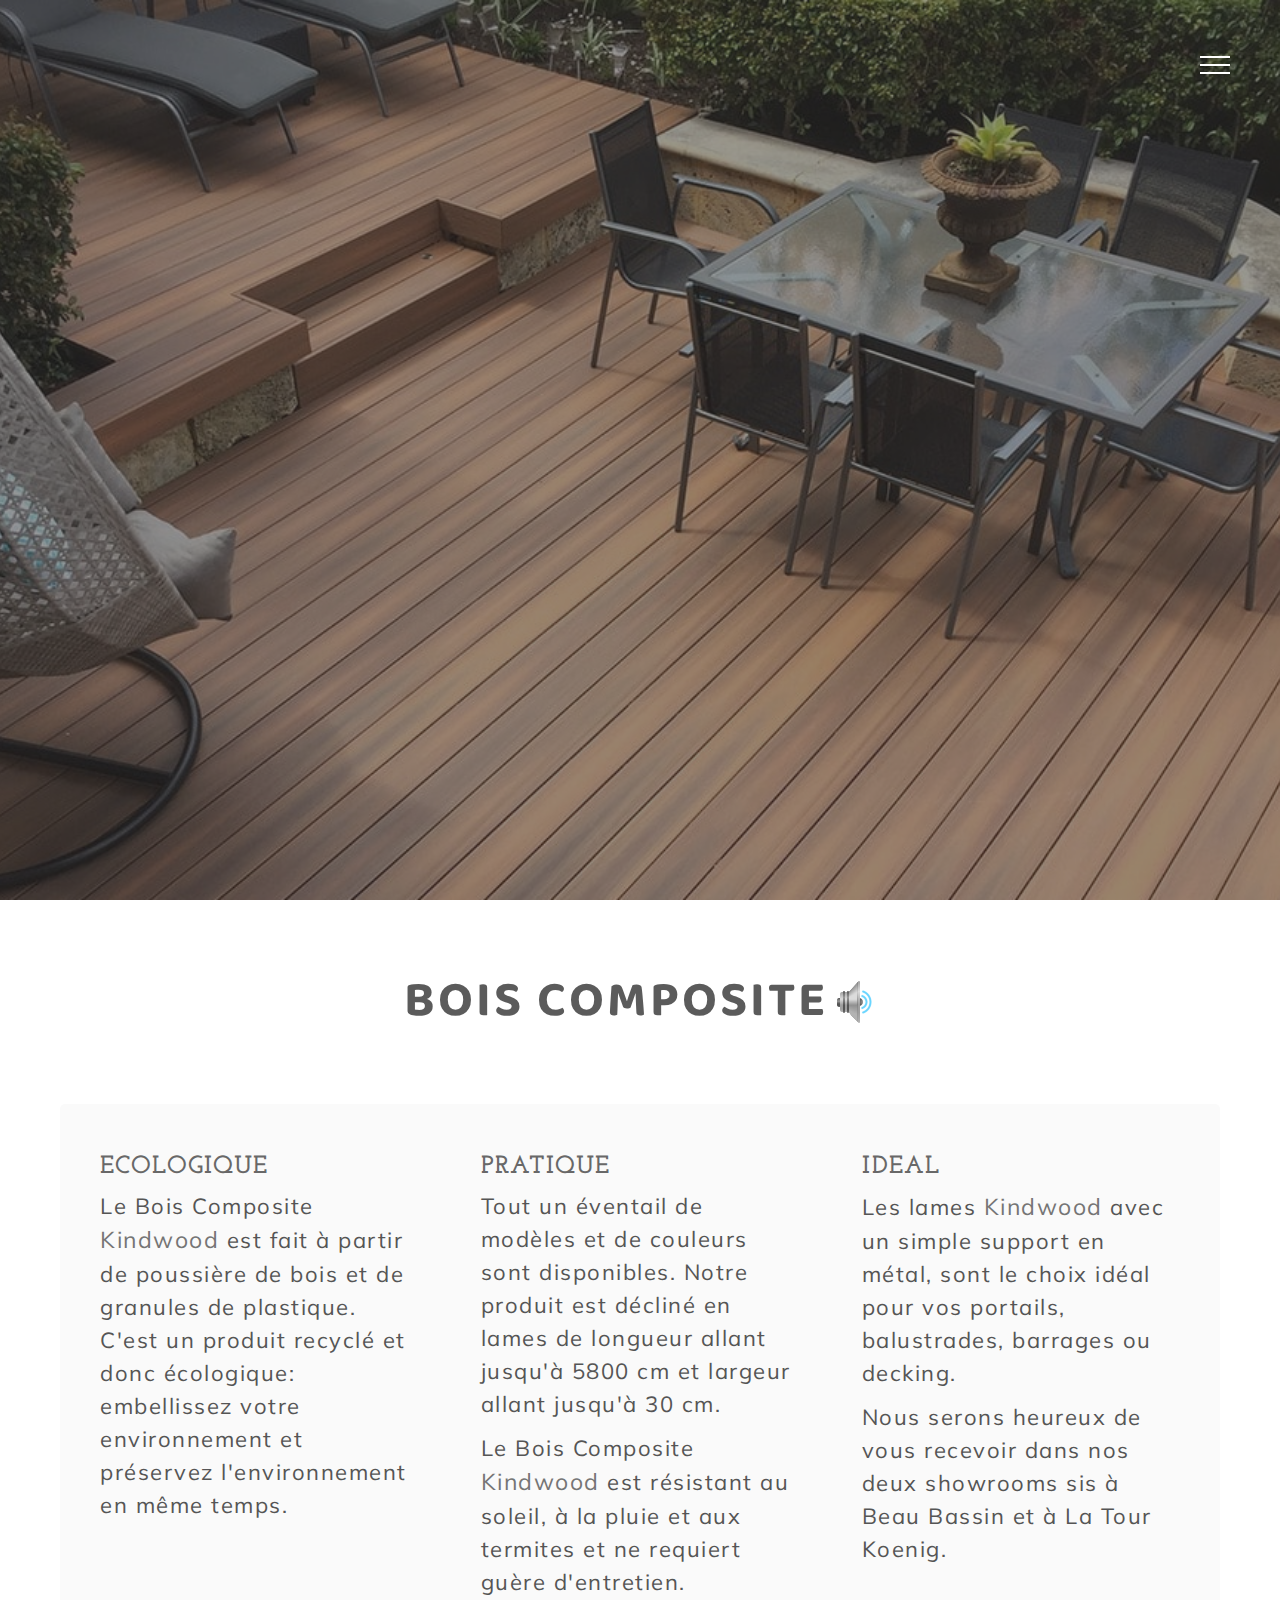
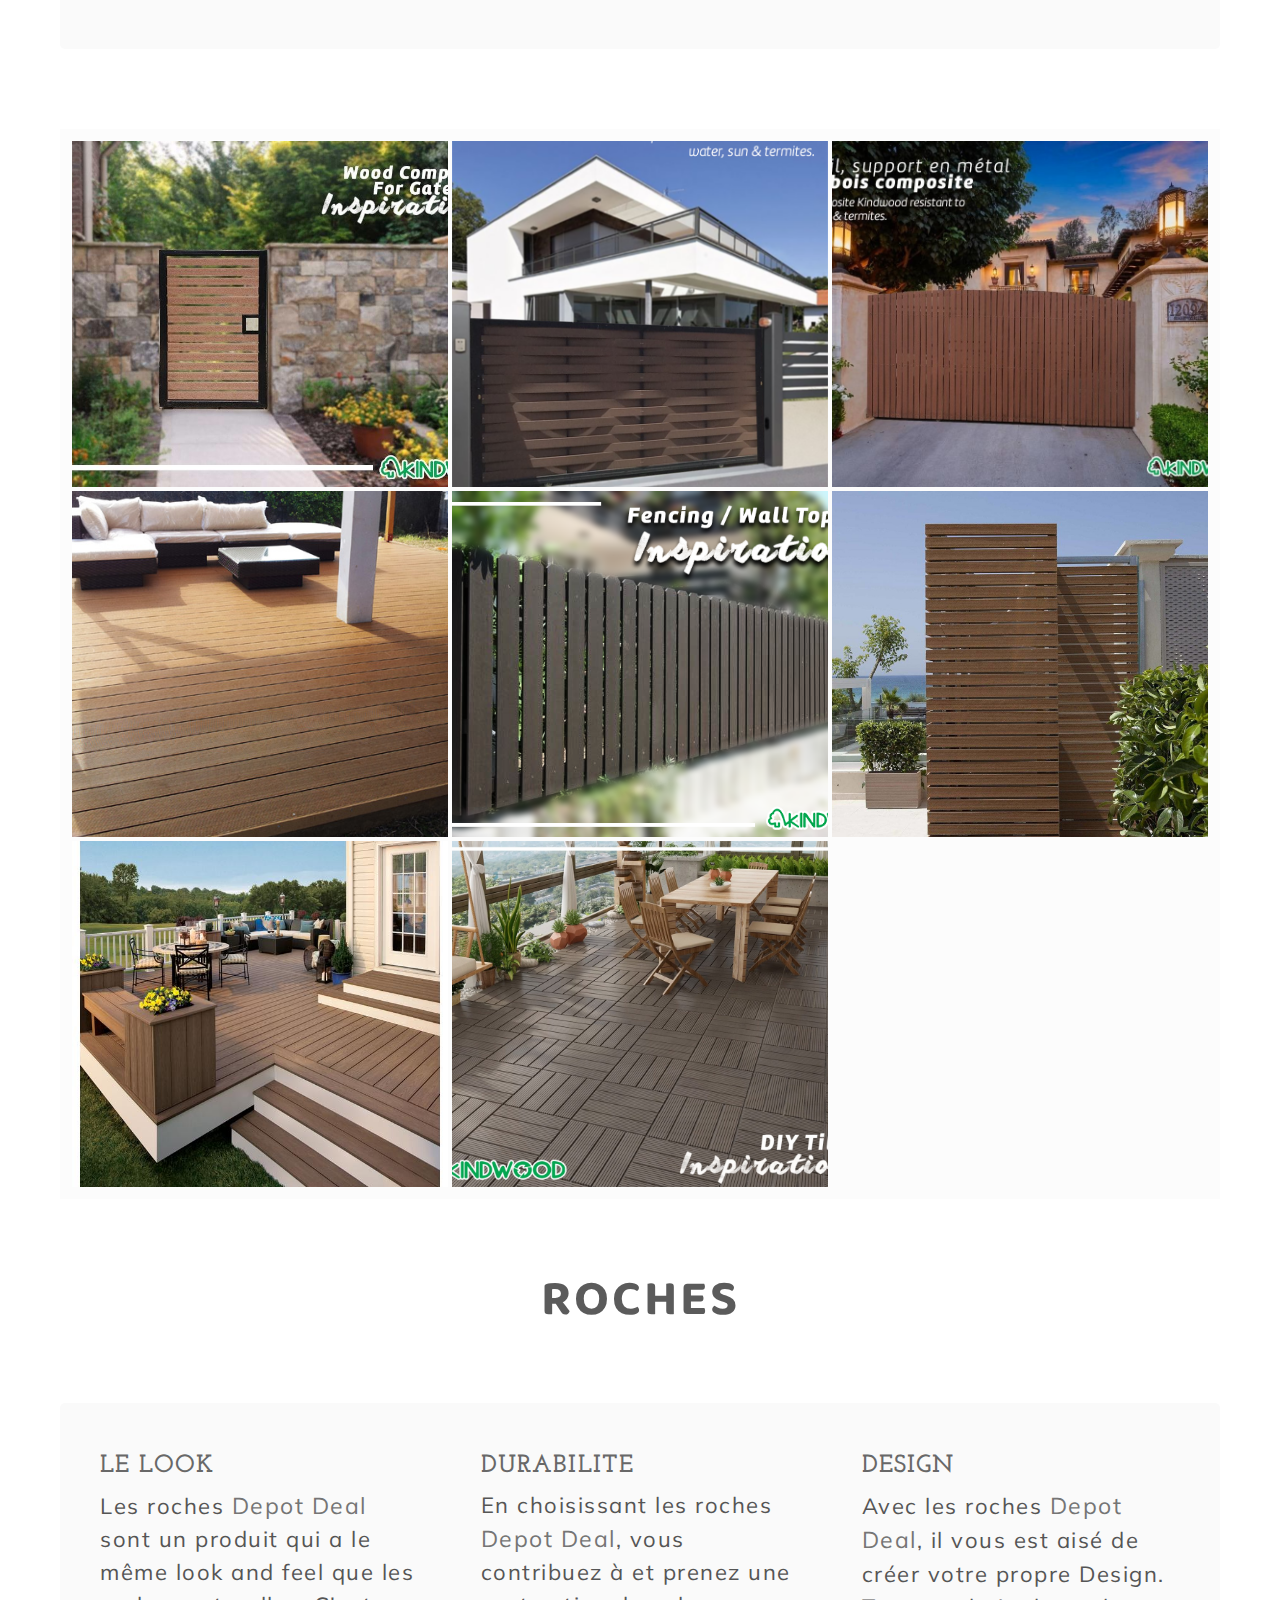
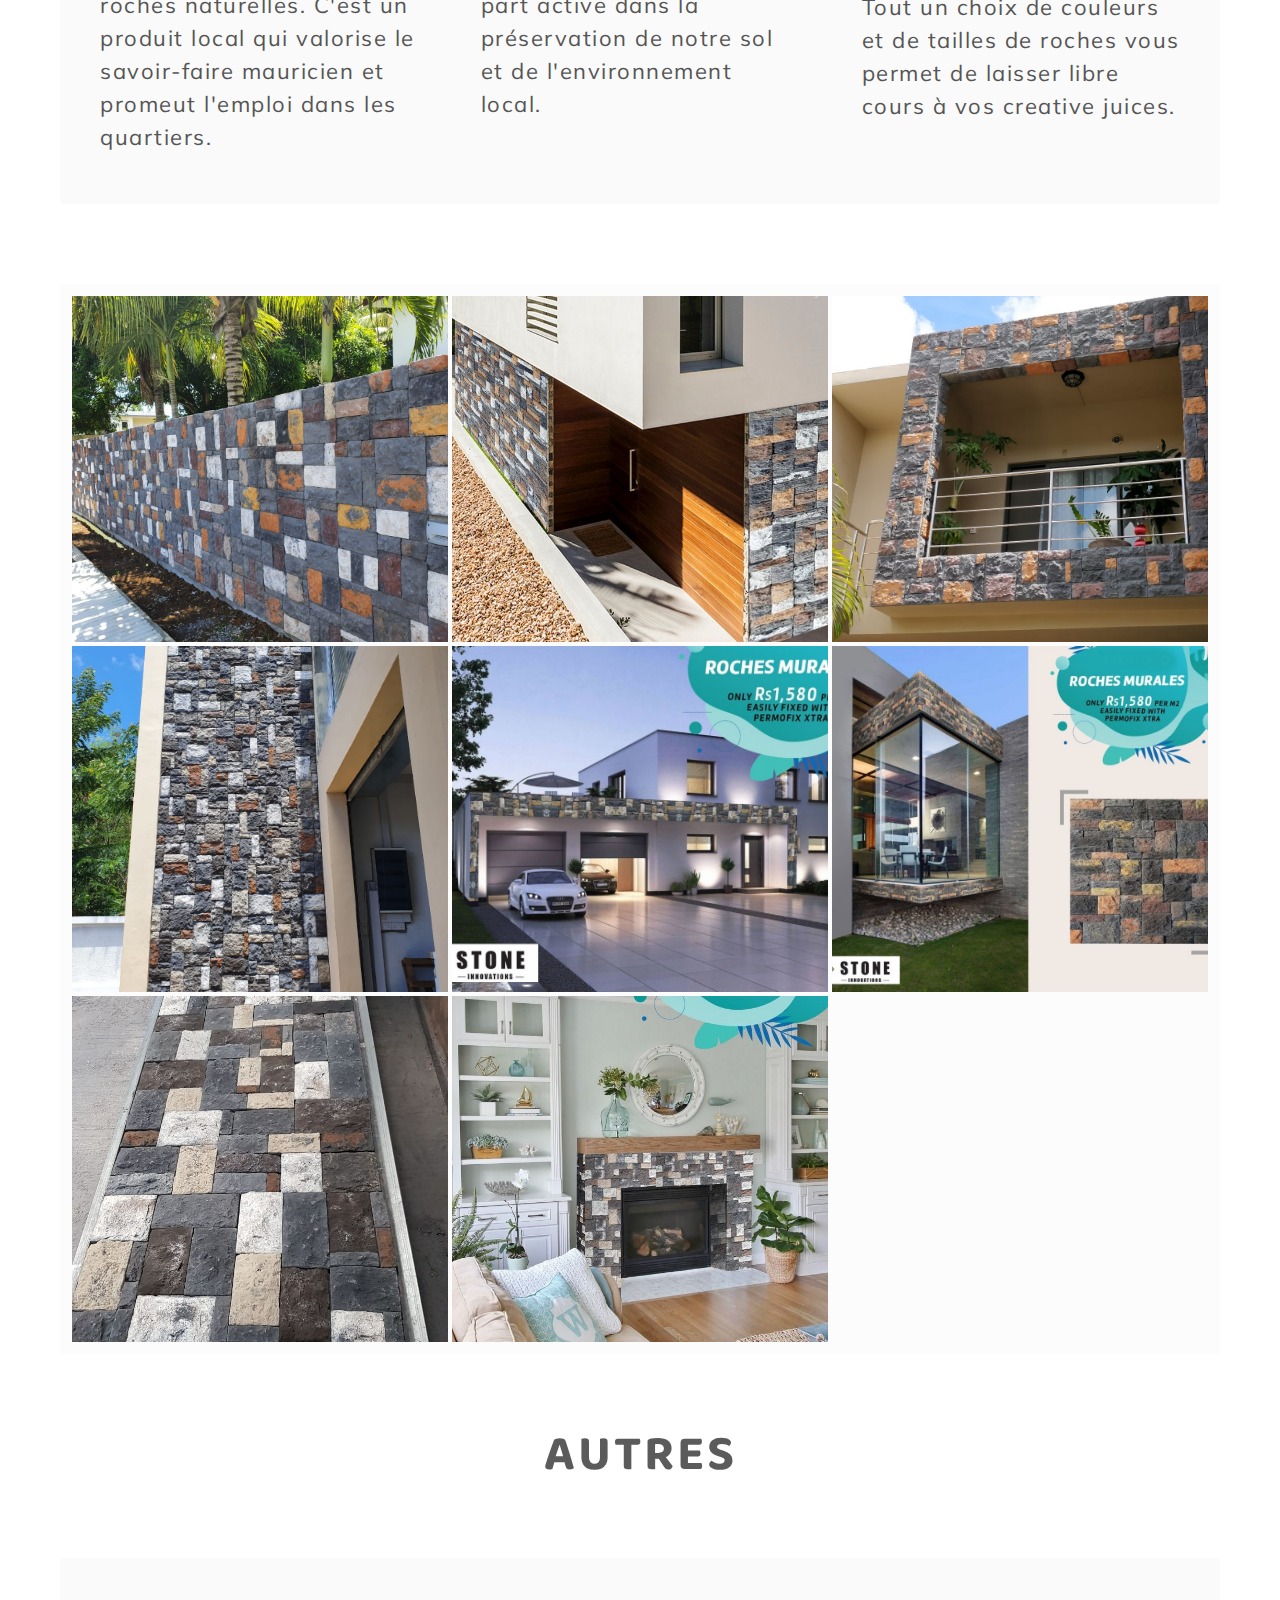
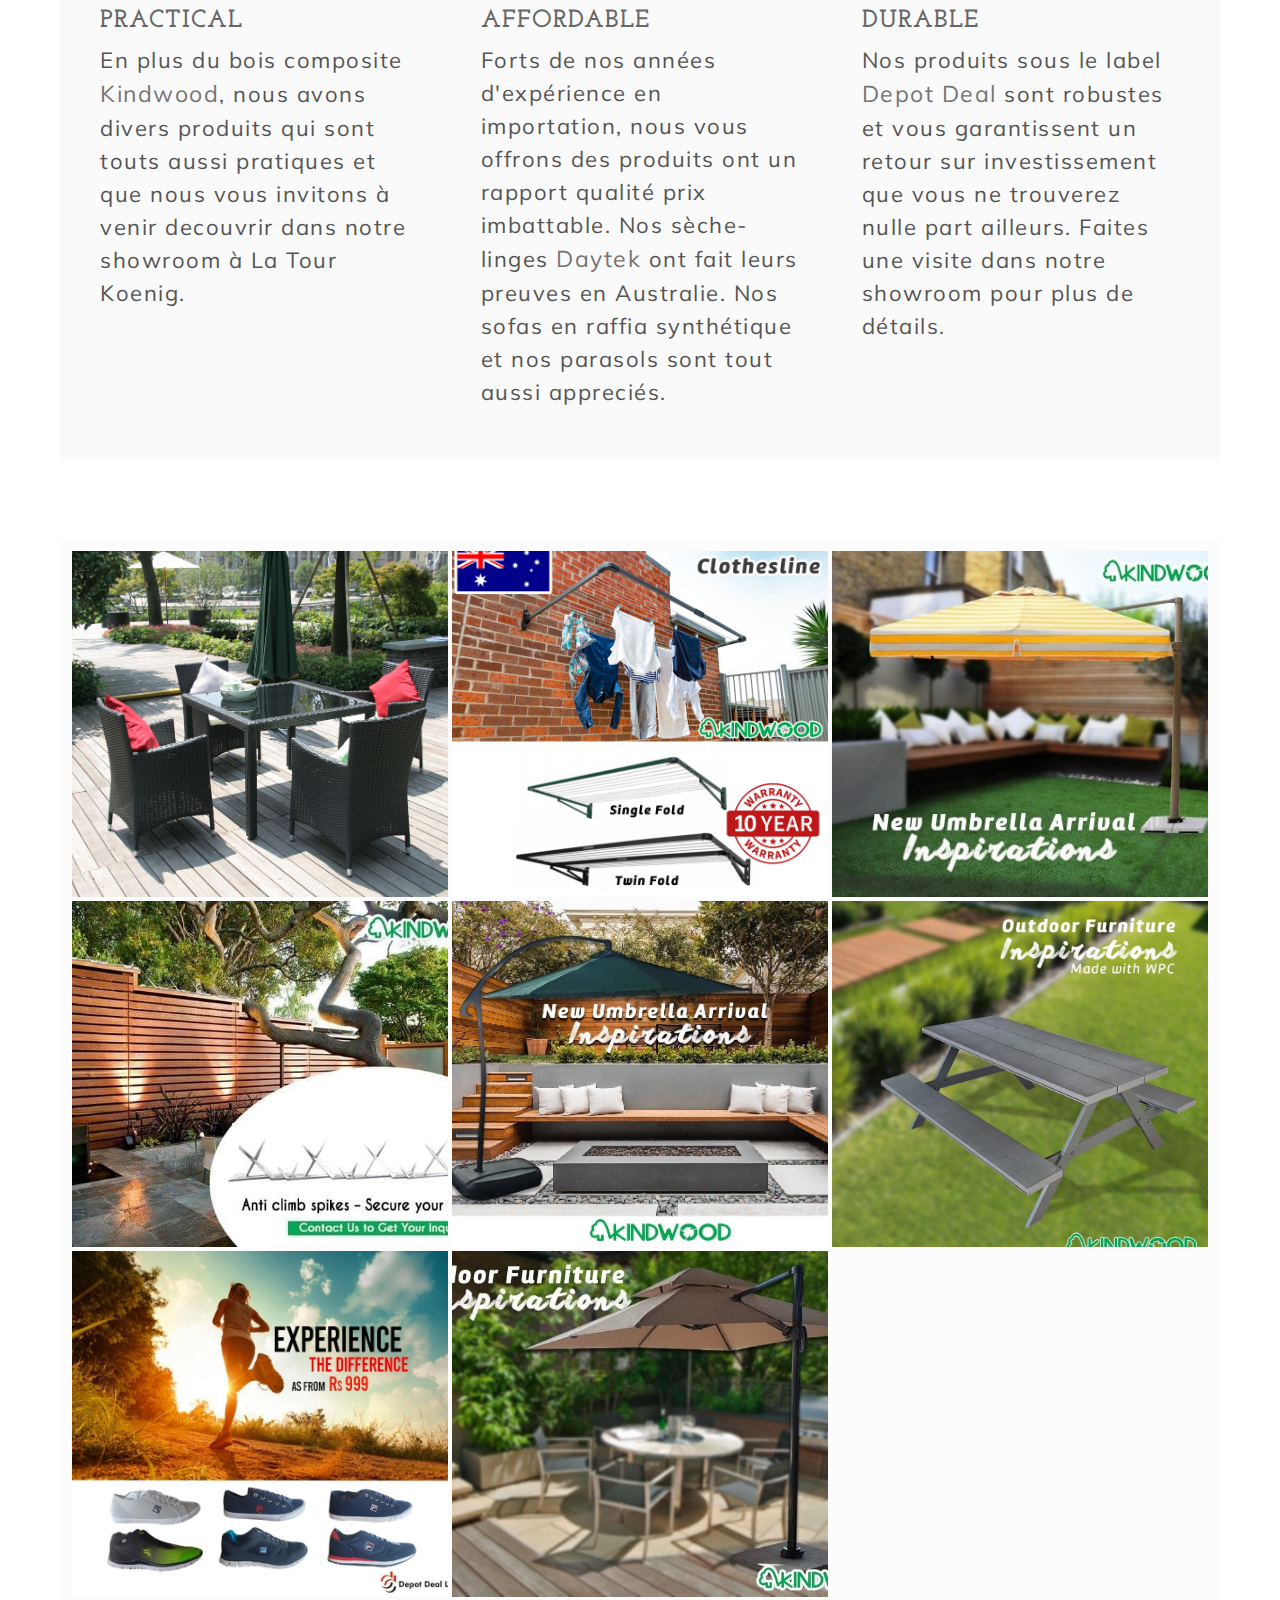
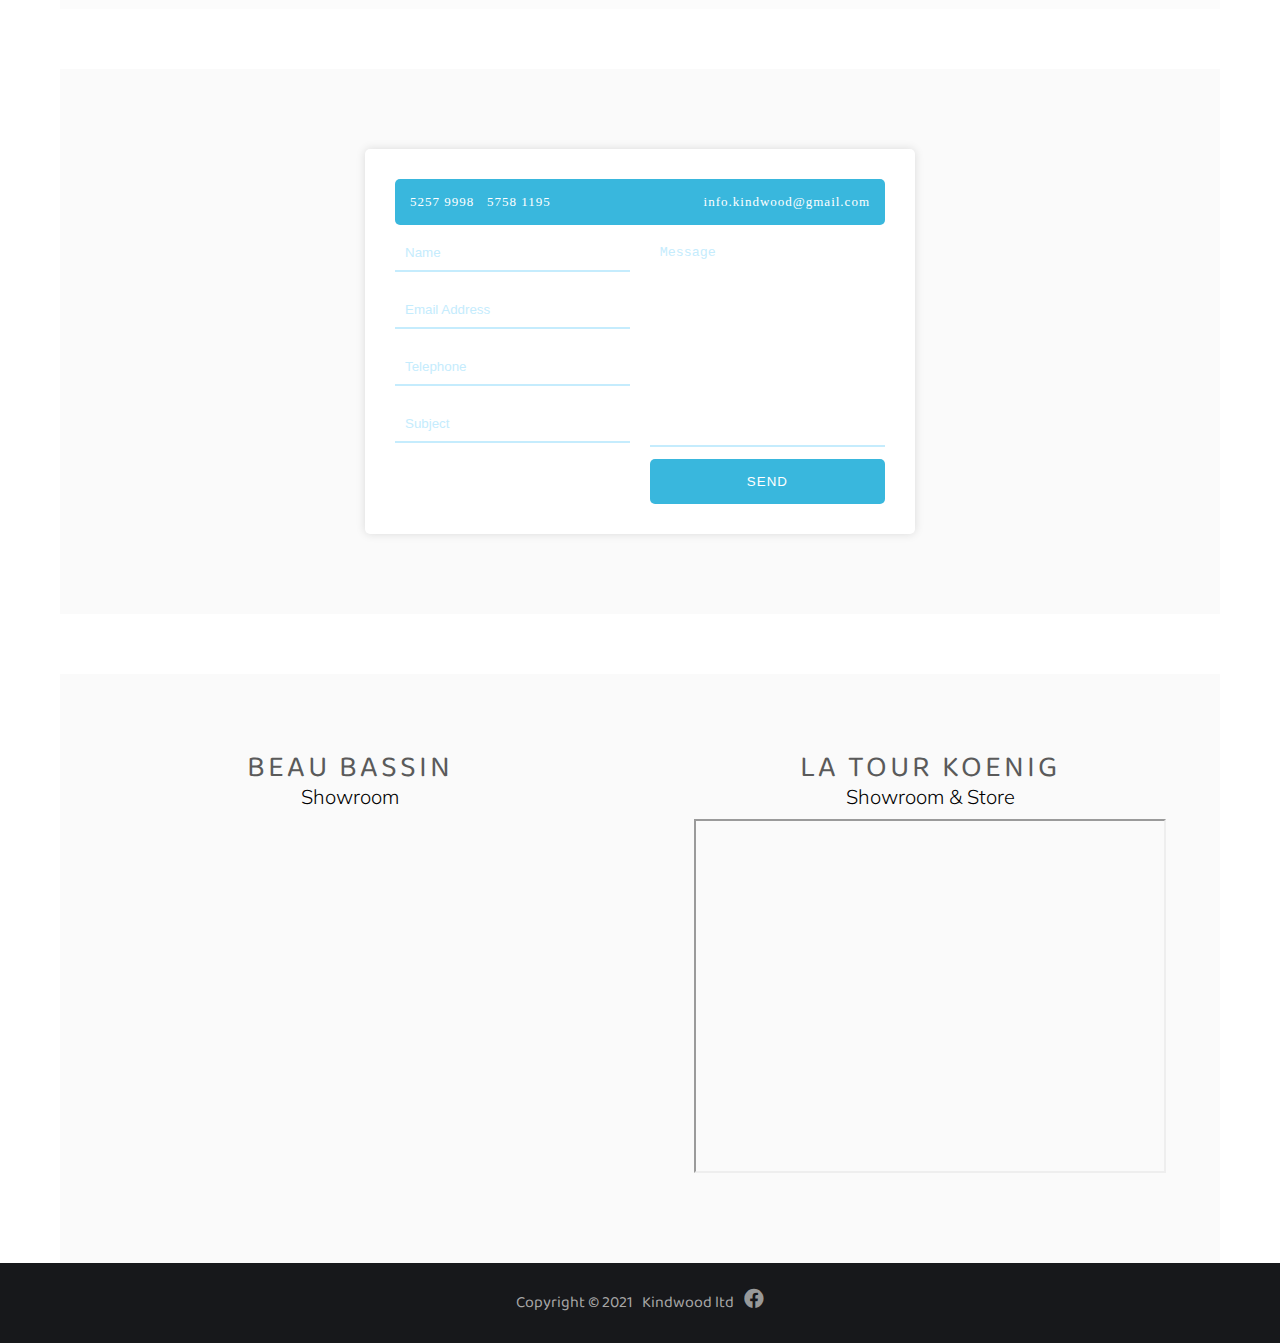
==== index.html @ b7f417d2 "paddingEdits2" ====
<!DOCTYPE html>
<html lang="en">
<head>
  <meta charset="UTF-8">
  <meta name="viewport" content="width=device-width, initial-scale=1.0">
  <meta http-equiv="X-UA-Compatible" content="ie=edge">
  <title>kindwood</title>
  <link rel="stylesheet" href="style.css">
  <link rel="stylesheet" href="https://cdnjs.cloudflare.com/ajax/libs/font-awesome/5.15.3/css/all.min.css">
  <link rel="preconnect" href="https://fonts.gstatic.com">
  <link href="https://fonts.googleapis.com/css2?family=Baloo+Da+2:wght@400;500;600;700;800&family=Josefin+Slab:ital,wght@0,400;0,600;1,300;1,400&family=Mulish:ital,wght@0,300;0,400;0,500;1,300;1,400;1,500&display=swap" rel="stylesheet">
</head>
<body>
  <div class="container">
    <div class="hamburger-menu">
      <div class="line line-1"></div>
      <div class="line line-2"></div>
      <div class="line line-3"></div>
      <span>Close</span>
    </div>
    <header class="header">
      <div class="img-wrapper">
        <img src="images/wpc-patio-3.jpg" alt="">
      </div>
      <div class="banner">
        <h1>Maintenance & Worry Free </h1>
        <p>Kindwood composite wood is the answer to your needs and more..</p>
        <button>Discover now</button>
      </div>
    </header>

    <section class="sidebar">
      <ul class="menu">
        <li class="menu-item">
          <a href="#" class="menu-link" data-content="Home">Home</a>
        </li>
        <li class="menu-item">
          <a href="#bois-composite" class="menu-link" data-content="Bois">Bois</a>
        </li>
        <li class="menu-item">
          <a href="#roches" class="menu-link" data-content="Roches">Roches</a>
        </li>
        <li class="menu-item">
          <a href="#autres" class="menu-link" data-content="Autres">Autres</a>
        </li>
        <li class="menu-item">
          <a href="#contact" class="menu-link" data-content="Contact">Contact</a>
        </li>
        <li class="menu-item">
          <a href="#map" class="menu-link last-menu-link" data-content="map">map</a>
        </li>
      </ul>

      <ul class="social-media">
        <a href="https://www.facebook.com/kindwood.mauritius"><i class="fab fa-facebook"></i></a>
        <img src="images/logo-kindwood.png" alt="">
      </ul>

    </section>

    <section class="carousel">
        <div class="carousel-item carousel-item-visible">
            <img src="images/Brise-soleil-1.jpg" alt="brise-soleil">
            <div class="img-info">
              <h2>Brise Soleil</h2>
              <div class="description">
                <p>- Support en métal</p>
                <p>- Bois composite, 100mm largeur, 12mm ou plus épaisseur</p>
                <p>Venez Voir</p>
              </div>
            </div>
        </div>
        <div class="carousel-item">
            <img src="images/roches.jpg" alt="roches murales">
            <div class="img-info">
              <h2>Roches Murales</h2>
              <div class="description">
                <p>- Produit local ressemble aux vraies roches</p>
                <p>- Créez votre propre design</p>
                <p>- Prix imbattable</p>
                <p>Support local made.</p>
              </div>
            </div>
        </div>
        <div class="carousel-item">
            <img src="images/corner-sofa-lake.jpg" alt="">
            <div class="img-info">
              <h2>Corner Sofa</h2>
              <div class="description">
                <p>- raffia synthétique léger et résistant</p>
                <p>- tendance et abordable</p>
                <p>Venez Voir</p>
              </div>
            </div>
        </div>
        <div class="carousel-item">
            <img src="images/decking-albion-b.jpg" alt="">
            <div class="img-info">
              <h2>Terrace Decking</h2>
              <div class="description">
                <p>- Support en métal</p>
                <p>- Bois composite, 140mm largeur, 20mm ou plus épaisseur</p>
                <p>Bois look n feel </p>
              </div>
            </div>
        </div>
        <div class="carousel-item">
            <img src="images/gate-door-4.jpg" alt="">
            <div class="img-info">
              <h2>Gate Door</h2>
              <div class="description">
                <p>- Support en métal</p>
                <p>- Bois composite, 100mm largeur, 25mm épaisseur</p>
                <p>Classique - Indémodable</p>
              </div>
            </div>
        </div>
        <div class="carousel-item">
            <img src="images/roches-wall-trees-2.jpg" alt="">
            <div class="img-info">
              <h2>Stone Wall</h2>
              <div class="description">
                <p>- Make your own pattern</p>
                <p>- Many sizes and colors</p>
                <p>Affordable to all</p>
              </div>
            </div>
        </div>

        <div class="carousel-actions">
            <button class="carousel-button-prev" aria-label="previous slide"><</button>
            <button class="carousel-button-next" aria-label="next slide">></button>
        </div>

    </section>

    <section class='main-sections' id='bois-composite'>
      <audio class='audio-kindwood' src="sounds/kindwood.mp3"></audio>
      <div class="title">
          <h2>Bois Composite</h2>
          <img class='play-audio' src="images/loudspeaker.png" alt="">
      </div>

      <div class="cols">
          <div class="col">
              <h3>ecologique</h3>
              <p class='indent'>Le Bois Composite <span class='highlight'>Kindwood</span> est fait à partir de poussière de bois et de granules de plastique. C'est un produit recyclé et donc écologique: embellissez votre environnement et préservez l'environnement en même temps.</p>
          </div>
          <div class="col">
              <h3>pratique</h3>
              <p class='indent'>Tout un éventail de modèles et de couleurs sont disponibles. Notre produit est décliné en lames de longueur allant jusqu'à 5800 cm et largeur allant jusqu'à 30 cm. </p>
              <p>Le Bois Composite <span class='highlight'>Kindwood</span> est résistant au soleil, à la pluie et aux termites et ne requiert guère d'entretien. </p>
          </div>
          <div class="col">
              <h3>ideal</h3>
              <p class='indent'>Les lames <span class='highlight'>Kindwood</span> avec un simple support en métal, sont le choix idéal pour vos portails, balustrades, barrages ou decking. </p>
              <p>Nous serons heureux de vous recevoir dans nos deux showrooms sis à Beau Bassin et à La Tour Koenig. </p>
          </div>
      </div> <!--end of cols-->

      <div class="bois-roches-pics">
        <div class="pic-wrapper">
            <img src="images/door-1.jpg" alt="">
        </div>
        <div class="pic-wrapper">
            <img src="images/wpc.png" alt="">
        </div>
        <div class="pic-wrapper">
            <img src="images/gate-door-4.jpg" alt="">
        </div>
        <div class="pic-wrapper">
            <img src="images/decking-albion-b.jpg" alt="">
        </div>
        <div class="pic-wrapper">
            <img src="images/fence-2.png" alt="">
        </div>
        <div class="pic-wrapper">
            <img src="images/Brise-soleil-1.jpg" alt="">
        </div>
        <div class="pic-wrapper">
            <img src="images/decking-1.jpg" alt="">
        </div>
        <div class="pic-wrapper">
            <img src="images/diy-2.jpg" alt="">
        </div>
      </div>
    </section> <!--end of bois composite -->

    <!-- ROCHES-->
    <section class='main-sections' id='roches'>
            <div class="title">
                <h2>Roches</h2>
            </div>

            <div class="cols">
                <div class="col">
                    <h3>Le Look</h3>
                    <p class='indent'>Les roches <span class='highlight'>Depot Deal</span> sont un produit qui a le même look and feel que les roches naturelles. C'est un produit local qui valorise le savoir-faire mauricien et promeut l'emploi dans les quartiers.</p>
                </div>
                <div class="col">
                    <h3>Durabilite</h3>
                    <p class='indent'>En choisissant les roches <span class='highlight'>Depot Deal</span>, vous contribuez à et prenez une part active dans la préservation de notre sol et de l'environnement local.</p>
                </div>
                <div class="col">
                    <h3>Design</h3>
                    <p class='indent'>Avec les roches <span class='highlight'>Depot Deal</span>, il vous est aisé de créer votre propre Design. Tout un choix de couleurs et de tailles de roches vous permet de laisser libre cours à vos creative juices.</p>
                </div>
            </div>
            <div class="bois-roches-pics">
              <div class="pic-wrapper">
                <img src="images/roches-wall.jpg" alt="">
              </div>
              <div class="pic-wrapper">
                <img src="images/roches1.jpg" alt="">
              </div>
              <div class="pic-wrapper">
                <img src="images/roches-balcony.jpg" alt="">
              </div>
              <div class="pic-wrapper">
                <img src="images/roches-wall-2.jpg" alt="">
              </div>
              <div class="pic-wrapper">
                <img src="images/roches-bordure.jpg" alt="">
              </div>
              <div class="pic-wrapper">
                <img src="images/roches-bordure-2.jpg" alt="">
              </div>
              <div class="pic-wrapper">
                <img src="images/roches-plateau-1.jpg" alt="">
              </div>
              <div class="pic-wrapper">
                <img src="images/roches-chimney.jpg" alt="">
              </div>

            </div>
        </section>
        <!--end of roches -->

        <!-- AUTRES-->
        <section class='main-sections' id='autres'>
            <div class="title">
                <h2>Autres</h2>
            </div>

            <div class="cols">
                <div class="col">
                    <h3>Practical</h3>
                    <p class='indent'>En plus du bois composite <span class='highlight'>Kindwood</span>, nous avons divers produits qui sont touts aussi pratiques et que nous vous invitons à venir decouvrir dans notre showroom à La Tour Koenig.</p>
                </div>
                <div class="col">
                    <h3>Affordable</h3>
                    <p class='indent'>Forts de nos années d'expérience en importation, nous vous offrons des produits ont un rapport qualité prix imbattable. Nos sèche-linges <span class='highlight'>Daytek</span> ont fait leurs preuves en Australie. Nos sofas en raffia synthétique et nos parasols sont tout aussi appreciés.</p>
                </div>
                <div class="col">
                    <h3>Durable</h3>
                    <p class='indent'>Nos produits sous le label <span class='highlight'>Depot Deal</span> sont robustes et vous garantissent un retour sur investissement que vous ne trouverez nulle part ailleurs. Faites une visite dans notre showroom pour plus de détails.</p>
                </div>
            </div>
            <div class="bois-roches-pics">
              <div class="pic-wrapper">
                <img src="images/grey-dining.jpg" alt="">
              </div>
              <div class="pic-wrapper">
                <img src="images/clothesline-1.png" alt="">
              </div>
              <div class="pic-wrapper">
                <img src="images/umbrella-1.jpg" alt="">
              </div>
              <div class="pic-wrapper">
                <img src="images/spikes.jpg" alt="">
              </div>
              <div class="pic-wrapper">
                <img src="images/umbrella-2.jpg" alt="">
              </div>
              <div class="pic-wrapper">
                <img src="images/bench.jpg" alt="">
              </div>
              <div class="pic-wrapper">
                <img src="images/shoes.jpg" alt="">
              </div>
              <div class="pic-wrapper">
                <img src="images/umbrella-3.jpg" alt="">
              </div>

            </div>
        </section>
        <!--end of autres -->

        <!-- CONTACT -->
        <section class="main-sections" id="contact">
          <div class="contact">
            <form class="contact-form">
                <div class="contact-details">
                    <p>5257 9998 &nbsp 5758 1195</p>
                    <p>info.kindwood@gmail.com</p>
                </div>
                <div class="contact-cols">
                    <div class="input-fields">
                        <input type="text" class="input" name='name' placeholder="Name">
                        <input type="email" class="input" name='email' required placeholder="Email Address">
                        <input type="text" class="input" name='telephone' placeholder="Telephone">
                        <input type="text" class="input" name='subject' placeholder="Subject">
                    </div>
                    <div class="msg">
                        <textarea name='message' required placeholder="Message"></textarea>
                        <button class="btn">Send</button>
                    </div>
                </div>
            </form>
          </div>
        </section>
      <!--end of contact -->

      <!-- MAP -->
      <section class="main-sections" id="map">
        <div class="maps">
          <!-- <div class="map-wrapper"> ---->
            <div class="map map-beau-bassin">
              <h2>Beau Bassin</h2>
              <p>Showroom</p>
              <div class='iframe-wrapper'>
                <!-- <iframe src="https://www.google.com/maps/d/u/1/embed?mid=16FrLymw6ZgHrpOs5yGXWDeyK8yN6-sVc"></iframe> -->
                <iframe src="https://www.google.com/maps/embed?pb=!1m18!1m12!1m3!1d3743.983155878242!2d57.46682171489105!3d-20.2180209864431!2m3!1f0!2f0!3f0!3m2!1i1024!2i768!4f13.1!3m3!1m2!1s0x217c5ac9fd3d2dbd%3A0xa2c52fb68e3f545b!2sKindwood!5e0!3m2!1sen!2smu!4v1618932917172!5m2!1sen!2smu" style="border:0;" allowfullscreen="" loading="lazy"></iframe>
              </div>
            </div>
            <div class="map map-ltk">
              <h2>La Tour Koenig</h2>
              <p>Showroom & Store</p>
              <div class='iframe-wrapper'>
                <iframe src="https://www.google.com/maps/d/u/1/embed?mid=1-amWz7mwCOewFkGuZTQhLBs7cEo"></iframe>
              </div>
            </div>
          <!-- </div> ---->
        </div>
      </section>
      <!-- end of map -->

      <footer class="footer">
        <div class="footer-content">
          <p class='copyright'>
            Copyright &copy; 2021 &nbsp; Kindwood ltd
          </p>
          <div class="social-list">
            <a href="https://www.facebook.com/kindwood.mauritius">
              <i class="fab fa-facebook"></i>
            </a>
          </div>
        </div>
      </footer>


  </div>
  <script src="https://smtpjs.com/v3/smtp.js"></script>
  <script src="script.js"></script>
</body>
</html>
---- style.css ----
/* COMMENTS */
*{
  margin: 0;
  padding: 0;
  outline: none;
  box-sizing: border-box;
  list-style: none;
  text-decoration: none;
}

html{
  font-size: 62.5%;
  scroll-behavior: smooth;
}

.hamburger-menu{
  width: 3rem;
  height: 3rem;
  position: fixed;
  top: 5rem;
  right: 5rem;
  z-index: 200;
  display: flex;
  flex-direction: column;
  justify-content: space-evenly;
  cursor: pointer;
  transition: right 0.7s;
}

.change .hamburger-menu{
  right: 33rem;
}

.line{
  width: 100%;
  height: 0.2rem;
  background-color: #fff;
  box-shadow: 0 0.1rem 0.2rem rgba(0,0,0,0.2);
}

.change .line{
  background-color: rgba(0,0,0,0.8)
}

.change .line-1{
  transform: rotate(45deg) translate(0.3rem,0.8rem);
}

.change .line-2{
  opacity: 0;
  visibility: hidden;
}

.change .line-3{
  transform: rotate(-45deg) translate(0.3rem,-0.8rem);
}

.hamburger-menu span{
  position: absolute;
  left: 5rem;
  width: 10rem;
  height: 4rem;
  background-color: #e2b646;
  display: flex;
  justify-content: center;
  align-items: center;
  color: #fff;
  font-family: 'Baloo da 2', serif;
  font-size: 1.6rem;
  letter-spacing: 0.1rem;
  opacity: 0;
  visibility: hidden;
  transition: all 0.2s;
}

.change .hamburger-menu:hover span{
  opacity: 1;
  visibility: visible;
}

.hamburger-menu span::before{
  content:"";
  position: absolute;
  border-left: 1rem solid transparent;
  border-right: 1rem solid #e2b646;
  border-bottom: 1rem solid transparent;
  border-top: 1rem solid transparent;
  top: 50%;
  left: -2rem;
  transform: translateY(-50%);
}

.header{
  width: 100%;
  height: 100vh;
  position: relative;
  perspective: 100rem;
  overflow: hidden;
}

.img-wrapper{
  width: 100%;
  height: 100%;
  background-color: rgba(0,0,0,0.8);
  overflow: hidden;
}

.img-wrapper img{
  width: 100%;
  height: 100%;
  object-fit: cover;
  opacity: 0.5;
  animation: scale 25s;
}

@keyframes scale {
  0%{
    transform: scale(1.3);
  }
  100%{
    transform: scale(1);
  }
}

.banner{
  position: absolute;
  top: 30%;
  left: 15%;
}

.banner h1{
  font-family: 'Baloo Da 2', serif;
  font-size: 8rem;
  font-weight: 300;
  color: #fff;
  width: 50%;
  line-height: 9rem;
  letter-spacing: 0.2rem;
  text-shadow: 0 0.3rem 0.5rem rgba(0,0,0,0.4);
  opacity: 0;
  animation: moveBanner 1s 0.5s forwards;
}

.banner p{
  font-family: 'Josefin Slab', serif;
  font-size: 4rem;
  color: #fff;
  width: 70%;
  letter-spacing: 0.1rem;
  margin-bottom: 3rem;
  text-shadow: 0 0.3rem 0.5rem rgba(0,0,0,0.4);
  opacity: 0;
  animation: moveBanner 1s 0.7s forwards;
}

.banner button{
  width: 25rem;
  height: 7rem;
  background-color: #c29525;
  border: none;
  font-family: 'Mulish', serif;
  font-size: 2rem;
  text-transform: uppercase;
  color: #fff;
  text-shadow: 0 0.2rem 0.4rem rgba(0,0,0,0.2);
  box-shadow: 0 0.3rem 0.5rem rgba(0,0,0,0.4);
  cursor: pointer;
  opacity: 0;
  animation: moveBanner 1s 0.9s forwards;
}

@keyframes moveBanner {
  0%{
    transform: translateY(40rem) rotateY(-20deg);
  }
  100%{
    transform: translateY(0) rotateY(0);
    opacity: 1;
  }
}

.sidebar{
  width: 40rem;
  height: 100vh;
  position: fixed;
  top: 0;
  right: -40rem;
  background-color: #fff;
  transition: right 0.5s;
  z-index: 100;
}

.change .sidebar{
  right: 0;
}

.menu{
  position: absolute;
  top: 40%;
  left: 50%;
  transform: translate(-50%,-50%);
}

.menu-item{
  text-align: center;
}

.menu-link{
  font-family: 'Baloo Da 2', serif;
  font-size: 4rem;
  color: #555;
  position: relative;
}

.last-menu-link{
  font-size: 2.5rem;
}

.menu-link::before{
  content: attr(data-content);
  position: absolute;
  top: 0;
  left: 0;
  color: #c29525;
  width: 0;
  overflow: hidden;
  white-space: nowrap;
  transition: width 0.3s ease-in-out;
}

.menu-link:hover::before{
  width: 100%;
}

.social-media{
  position: absolute;
  bottom: 3rem;
  width: 100%;
  display: flex;
  flex-direction: column;
  align-items: center;
}

.social-media i{
  font-size: 2.2rem;
  margin: 1rem;
  width: 4.5rem;
  height: 4.5rem;
  background-color: #777;
  color: #fff;
  display: flex;
  justify-content: center;
  align-items: center;
  border-radius: 50%;
  transition: background-color 0.3s;
}

.social-media i:hover{
  background-color: #c29525;
}

.social-media img{
  width:22%;
  height: 1.7rem;
  opacity: 0.5;
  transition: opacity 0.2s;
}

.social-media img:hover{
  opacity: 0.7;
}

/* CAROUSEL */
.carousel {
    width: 80vw;
    height: 80vh;
    position: absolute;
    top:10vh;
    left:10vw;
    background-color: #000;
    opacity:0;
    visibility: hidden;
}

.carousel .carousel-item,
.carousel .carousel-item-hidden {
    display: none;
}

.carousel .carousel-item-hidden {
    display: none;
    animation: fadeOut 1.5s;
}

@keyframes fadeOut {
    0% {
        opacity: 1;
    }
    100% {
        opacity: 0;
    }
}

.carousel .carousel-item-visible {
    display: block;
    animation: fadeIn 1.5s;
}

@keyframes fadeIn {
    0% {
        opacity: 0;
    }
    100% {
        opacity: 1;
    }
}

.carousel-item{
  width:100%;
  height:100%;
  position: relative;
}
.carousel .carousel-item img {
    width: 100%;
    height: 100%;
    object-fit:cover;
}

.carousel-item::before{
  content:'';
  position: absolute;
  top: 10%;
  left: 10%;
  width: 0%;
  height: 0.3rem;
  background-color: #fff;
  animation: slideWidth 0.5s 0.7s forwards;
}

@keyframes slideWidth {
  0%{
    width: 0;
  }
  100%{
    width: 80%;
  }
}

.carousel-item::after{
  content:'';
  position: absolute;
  top: 5%;
  left: 85%;
  width: 0.3rem;
  height: 0%;
  background-color: #fff;
  animation: slideHeight 0.5s 0.7s forwards;
}

@keyframes slideHeight {
  0%{
    height: : 0;
  }
  100%{
    height: 85%;
  }
}

.carousel .carousel-actions {
    display: flex;
    width: 100%;
    justify-content: space-between;
    position: absolute;
    top: 50%;
    transform: translateY(-50%);
}

.carousel .carousel-actions button {
    border-radius: 50px;
    background-color: #fff;
    color: #222;
    border: 0;
    font-size: 16px;
    font-weight: bold;
    cursor: pointer;
    width: 40px;
    height: 40px;
    transition: all 0.2s;
}

.carousel .carousel-actions button:hover {
  background-color: #222;
  color: #fff;
}

.carousel .carousel-actions button.carousel-button-prev {
    margin-left: 20px;
}

.carousel .carousel-actions button.carousel-button-next {
    margin-right: 20px;
}

@keyframes carouselFadeIn{
  0%{
      opacity:0;
      visibility: hidden;
  }
  100%{
      opacity:1;
      visibility: visible;
  }
}

.img-info{
    position: absolute;
    top:50%;
    transform: translateY(-50%);
    left:10%;
    background-color: rgba(0,0,0,0.3);
    box-shadow: 0.1rem 0.1rem 0.2rem rgba(0,0,0,0.2);
    max-width: 73%;
    padding: 0 2rem;
    color: white;
    text-shadow: 0 0.3rem 0.5rem rgba(0,0,0,0.4);
}

.img-info h2{
    font-family: 'Baloo Da 2', serif;
    font-size: 5rem;
    font-weight: 300;
    /* line-height: 6rem; */
    letter-spacing: 0.2rem;
    opacity: 0;
    animation: moveImgInfo 1s 0.4s forwards;
}

.img-info p{
    text-indent: 2rem;
    text-align: justify;
    font-family: 'Josefin Slab', serif;
    font-size: 3rem;
    font-weight: 500;
    letter-spacing: 0.1rem;
    margin-bottom: 1rem;
    opacity: 0;
    animation: moveImgInfo 1s 0.8s forwards;
}

.description p:last-child{
    text-indent: 0;
    margin-top: 2rem;
    font-size: 3.5rem;
    font-weight: 500;
}

@keyframes moveImgInfo {
    0%{
        opacity:0;
    }
    100%{
        opacity: 1;
    }
}

/* BOIS COMPOSITE*/
.main-sections{
    width:100%;
    display: flex;
    flex-direction: column;
    align-items: center;
    padding: 6rem 6rem 0;
}
.main-sections .title{
    display: flex;
    align-items: center;
    margin-bottom: 6rem;
}
.main-sections h2{
    font-family: 'Baloo Da 2', serif;
    font-size: 5rem;
    color:#333;
    text-transform: uppercase;
    letter-spacing: 3px;
    opacity: 0.8;
}
.cols{
    width: 100%;
    display: flex;
    justify-content: space-between;
    background-color: rgba(250,250,250,1);
    padding: 2em;
    margin-bottom: 8rem;
    border-radius: 0.5rem;
}
.col{
    flex-basis: 32%;
    padding: 3em 2em;
}
.col h3{
    font-family: 'Josefin Slab', serif;
    font-size: 2.5rem;
    color:#444;
    text-transform: uppercase;
    margin-top: 0em;
    letter-spacing: 1px;
    opacity: 0.8;
}
.col p{
    font-family: 'Mulish', serif;
    font-size: 2.2rem;
    color: #555;
    letter-spacing: 1.5px;
    line-height: 1.5;
    margin-top:0.5em;
}

span.highlight{
    font-size: 2.3rem;
    opacity: 0.8;
}

.bois-roches-pics{
  width: 100%;
  display:flex;
  flex-wrap: wrap;
  padding:1em;
  background-color: rgba(250,250,250,0.5);
}

.bois-roches-pics .pic-wrapper{
  width:25%;
  height:300px;
  padding: 0.2rem;
}

.bois-roches-pics .pic-wrapper img{
  width: 100%;
  height:100%;
  object-fit: cover;
  vertical-align: top;
}

.play-audio{
    cursor: pointer;
    opacity: 0.8;
    transition: opacity 0.2s;
}
.play-audio:hover{
    opacity: 1;
}

/* CONTACT */
.contact{
  width:100%;
  padding: 8rem 0;
  background-color:  rgba(250,250,250,1);
}

.contact-form{
  max-width: 550px;
  margin: 0 auto;
  background: #fff;
  padding: 30px;
  border-radius: 5px;
  display: flex;
  flex-direction: column;
  box-shadow:0 0 10px rgba(0,0,0,0.13)
}

.contact-details{
  width:100%;
  font-size: 1.3rem;
  background: rgba(57,183,221,1);
  letter-spacing: 1px;
  display: flex;
  justify-content: space-between;
  padding: 15px;
  border-radius: 5px;
  color: #fff;
  border: none;
}

.contact-cols{
    display: flex;
    /* width: 100%; */
}

.input-fields{
  display: flex;
  flex-direction: column;
  margin-right: 4%;
}

.input-fields,
.msg{
  width: 48%;
}

.input-fields .input,
.msg textarea{
  margin: 10px 0;
  background: transparent;
  border: 0;
  border-bottom: 2px solid #c5ecfd;
  padding: 10px;
  color: #666;
  width: 100%;
}

.msg textarea{
  height: 212px;
  resize: none;
}

::-webkit-input-placeholder{
  color: #c5ecfd;
}

::-moz-input-placeholder{
  color: #c5ecfd;
}

::-ms-input-placeholder{
  color: #c5ecfd;
}

.msg .btn{
  letter-spacing: 1px;
  width:100%;
  background: #39b7dd;
  text-align: center;
  padding: 15px;
  border-radius: 5px;
  color: #fff;
  cursor: pointer;
  text-transform: uppercase;
  border: none;
}

@media (max-width:800px){
  .contact{
    padding: 2rem;
    background-color:  #fff;
  }
}

@media (max-width:600px){
  .contact-cols{
    flex-direction: column;
  }
  .msg textarea{
    height: 120px;
  }
  .input-fields,
  .msg{
    width: 100%;
  }
  .contact{
      padding: 0;
  }
}

@media (max-width:475px){
  .contact-details{
      flex-direction: column;
  }
  .contact-details p{
    margin: 0.5rem 0;
  }
  .contact{
      padding: 2rem 0 3rem;
  }
}

/* MAP */
.maps{
  width:100%;
  padding: 8rem 0;
  background-color:  rgba(250,250,250,1);
  display: flex;
  justify-content: space-evenly;
  align-items: center;
}
.map{
  width:100%;
}
.map h2{
  font-family: 'Baloo Da 2', serif;
  font-size: 3rem;
  font-weight: 300;
  margin: 0;
  line-height: 1;
  text-align: center;
}
.map p{
  font-family: 'Mulish', serif;
  font-size: 2rem;
  font-weight: 300;
  margin: 0;
  text-align: center;
}

.iframe-wrapper{
  width:472px;
  max-width:95%;
  height:354px;
  max-height: 60vw;
  margin: 1rem auto;
}

iframe{
  width:100%;
  height:100%;
}

.map-ltk iframe{
  /* opacity: 0; */
}

@media (max-width: 1100px){
  .maps{
    flex-direction: column;
  }
  .map{
    margin: 2em 0;
  }
}

/* FOOTER */
.footer{
  width: 100%;
  height: 8rem;
  background-color: #17181b;
  display: flex;
  justify-content: center;
  align-items: center;
}
.footer-content{
  width: 60%;
  display: flex;
  justify-content: center;
}
.copyright{
  font-family: 'Baloo Da 2',serif;
  font-size: 1.6rem;
  color: #a7a7a7;
  margin-right: 1rem;
}
.social-list i{
  font-size: 2rem;
  color: #a7a7a7;
  opacity:0.9;
  transition: opacity 0.2s;
}
.social-list:hover i{
  opacity:1;
}


/* MEDIA QUERIES*/
@media(max-width:1400px){
  .banner h1{
    font-size: 6rem;
    line-height: 7rem;
  }
  .banner p{
    font-size: 3rem;
  }
  .banner button{
    width: 20rem;
    height: 5rem;
    font-size: 1.6rem;
  }
  .menu-link{
    font-size: 3rem;
  }
  .img-info h2{
      font-size: 4rem;
  }
  .img-info p{
      font-size: 2.5rem;
  }
  .description p:last-child{
    font-size: 3rem;
  }
  .bois-roches-pics .pic-wrapper{
    width:33.3333%;
    height:350px;
    padding: 0.2rem;
  }
}

@media(max-width:1200px){
  .bois-roches-pics .pic-wrapper{
    height:300px;
  }
}

@media(max-width:1000px){
  .banner h1{
    font-size: 5rem;
    line-height: 6rem;
  }
  .banner p{
    font-size: 2.5rem;
  }
  .banner button{
    width: 18rem;
    height: 4rem;
    font-size: 1.5rem;
  }
  .img-info h2{
      font-size: 3rem;
  }
  .img-info p{
      font-size: 2rem;
  }
  .description p:last-child{
    font-size: 2.5rem;
  }
  .social-media{
    flex-direction: row;
    justify-content: center;
  }
  .cols{
    flex-direction: column;
  }
  .main-sections h2{
    font-size: 3.5rem;
  }
  .col h3{
    font-size: 2rem;
  }
  .col p{
    font-size: 1.9rem;
    letter-spacing: 1px;
  }
  span.highlight{
      font-size: 2.0rem;
  }
  .bois-roches-pics .pic-wrapper{
    width:50%;
    height:320px;
  }
}

@media(max-width:824px){
  .carousel .carousel-actions button {
      font-size: 15px;
      width: 25px;
      height: 25px;
  }
  .main-sections{
      padding-left: 3rem;
      padding-right: 3rem;
  }
  .cols{
    padding: 0em;
  }
  .col{
      padding: 2em 1.5em;
  }
}

@media(max-width:700px){
  .banner h1{
    font-size: 4rem;
    line-height: 5rem;
  }
  .banner p{
    font-size: 2rem;
  }
  .description p:last-child{
    font-size: 2rem;
  }
  .img-info{
      top:15%;
      transform: translateY(0);
      /* left:15%;
      /* max-width: 69%; */
      padding: 0 0.5rem;
  }
  .img-info h2{
      font-size: 2.5rem;
  }
  .img-info p{
      font-size: 1.5rem;
  }
  .description p:last-child{
    font-size: 2rem;
  }
  .carousel .carousel-actions button {
      font-size: 12px;
      width: 20px;
      height: 20px;
  }
  .carousel .carousel-actions button.carousel-button-prev {
      margin-left: 10px;
  }

  .carousel .carousel-actions button.carousel-button-next {
      margin-right: 10px;
  }
  .main-sections h2{
    font-size: 3rem;
  }
  .col h3{
    font-size: 1.5rem;
  }
  .col p{
    font-size: 1.7rem;
    letter-spacing: 0.5px;
  }
  span.highlight{
      font-size: 1.8rem;
  }
  .bois-roches-pics .pic-wrapper{
    height:270px;
  }
  #bois-composite{
      padding: 1rem 3rem 0rem;
  }
  .main-sections .title{
    margin-bottom: 0.5rem;
  }
  .play-audio{
      transform: scale(0.8);
  }
}

@media(max-width:600px){
  .bois-roches-pics .pic-wrapper{
    width:100%;
    height:400px;
  }
}

@media(max-width:500px){
  html{
    font-size: 45%;
  }
  .sidebar{
    width:100%;
    right:-100%;
  }
  .change .hamburger-menu{
    right: 5rem;
  }
  .change .hamburger-menu:hover span{
    opacity: 0;
    visibility: hidden;
  }
  .play-audio{
      transform: scale(0.7);
  }
  .bois-roches-pics .pic-wrapper{
    height:350px;
  }
}
@media(max-width:400px){
  .main-sections,
  #bois-composite{
      padding-left: 1rem;
      padding-right: 1rem;
  }
  .play-audio{
      transform: scale(0.6);
  }
  .bois-roches-pics .pic-wrapper{
    height:250px;
  }
}
@media(max-width:350px){
  .play-audio{
      transform: scale(0.4);
  }
  .main-sections h2{
    font-size: 2rem;
  }
}

@media(max-width:320px){
  .main-sections h2{
    font-size: 1.5rem;
  }
  .bois-roches-pics .pic-wrapper{
    height:220px;
  }
  .carousel .carousel-actions button {
      font-size: 10px;
      width: 15px;
      height: 15px;
  }
  .carousel .carousel-actions button.carousel-button-prev {
      margin-left: 5px;
  }
  .carousel .carousel-actions button.carousel-button-next {
      margin-right: 5px;
  }
}

/* lANDSCAPE MEDIA QUERIES */
@media(max-width:840px) and (orientation: lANDSCAPE){
  html{
    font-size: 7px;
  }
}
@media(max-width:740px) and (orientation: lANDSCAPE){
  html{
    font-size: 6px;
  }
}
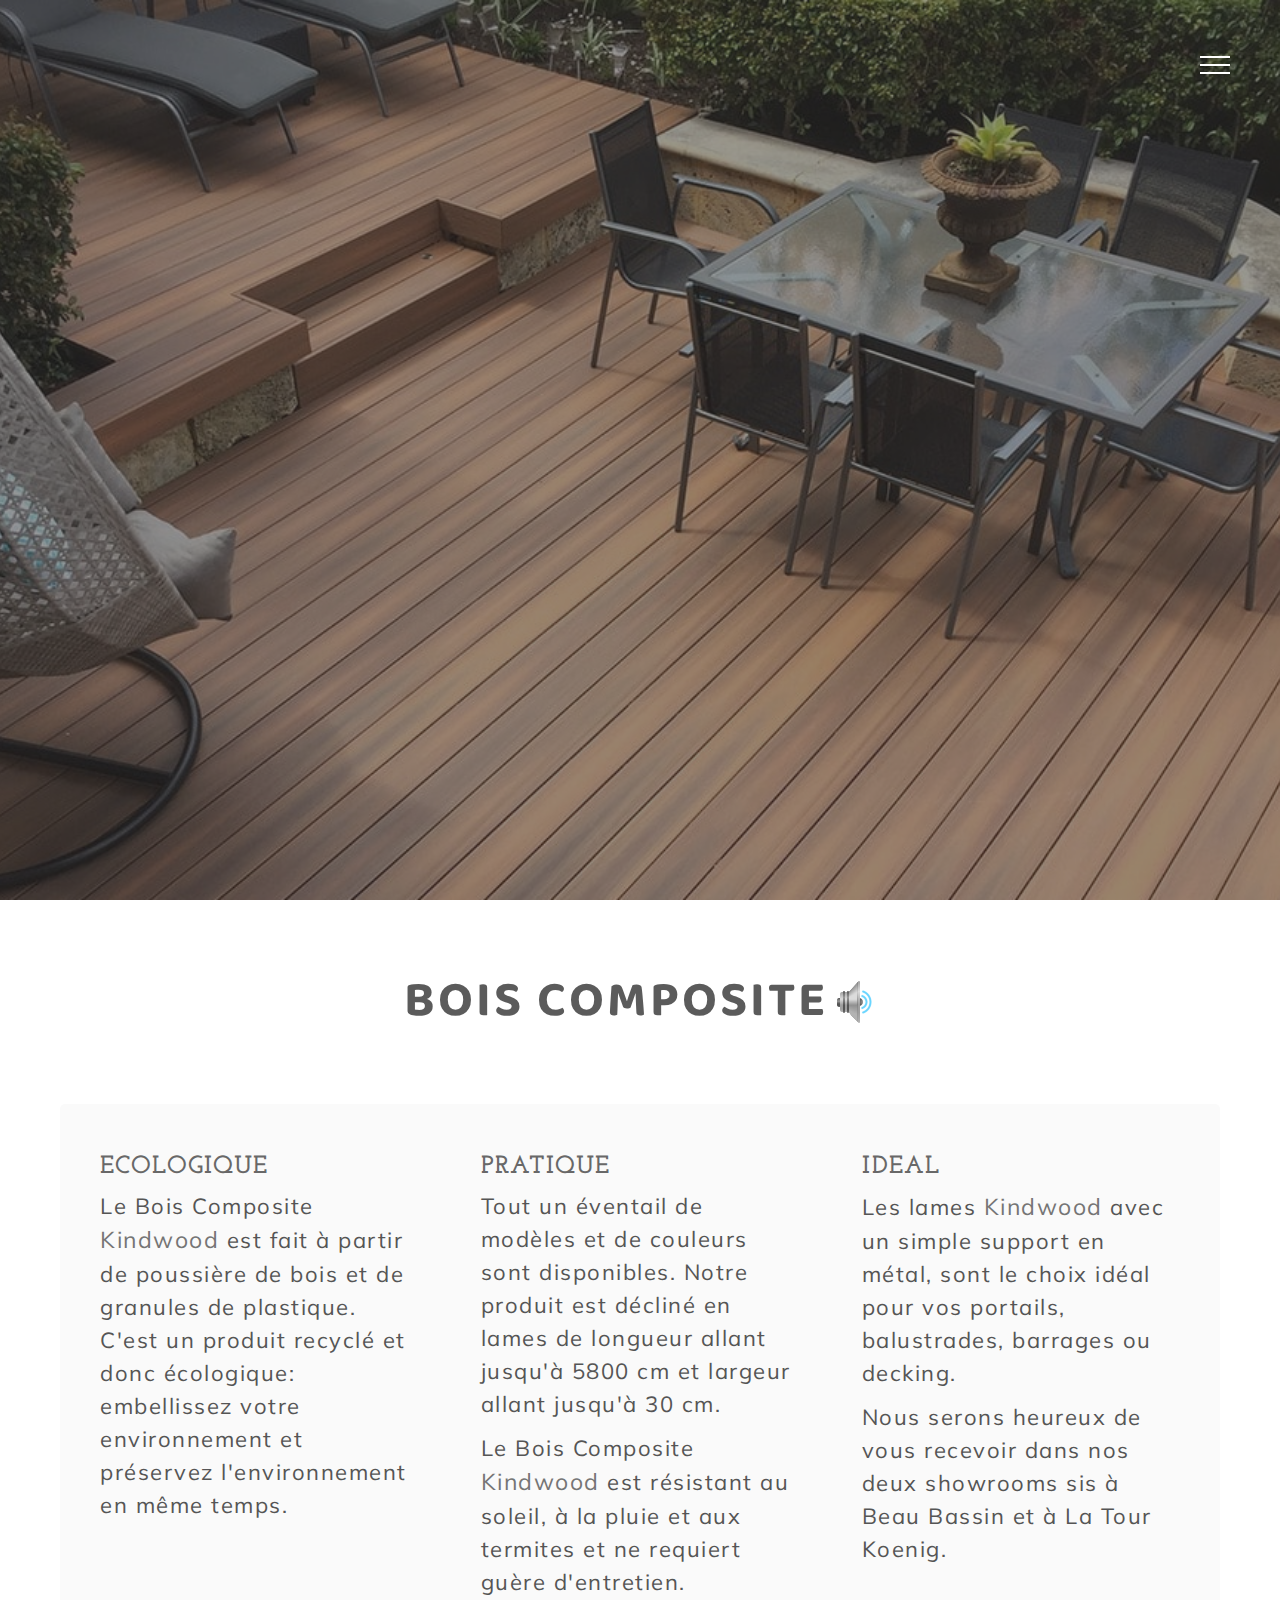
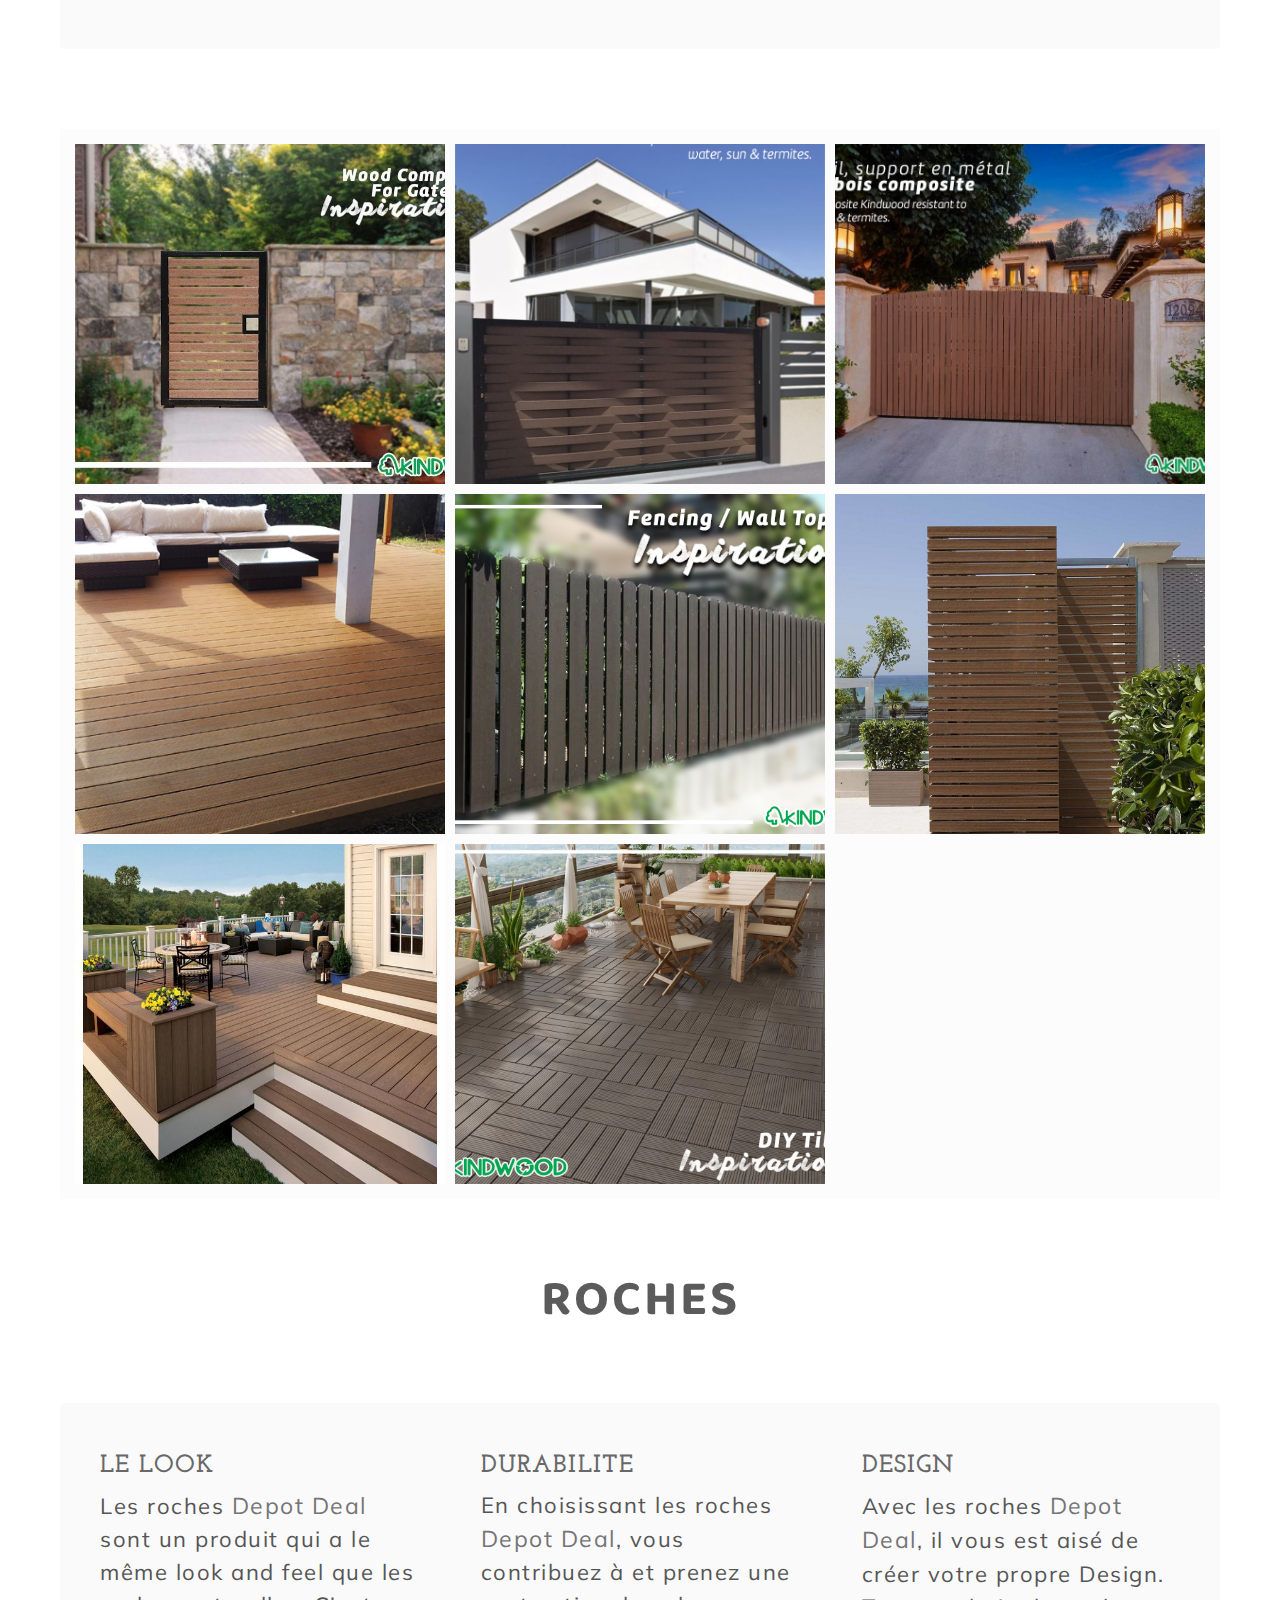
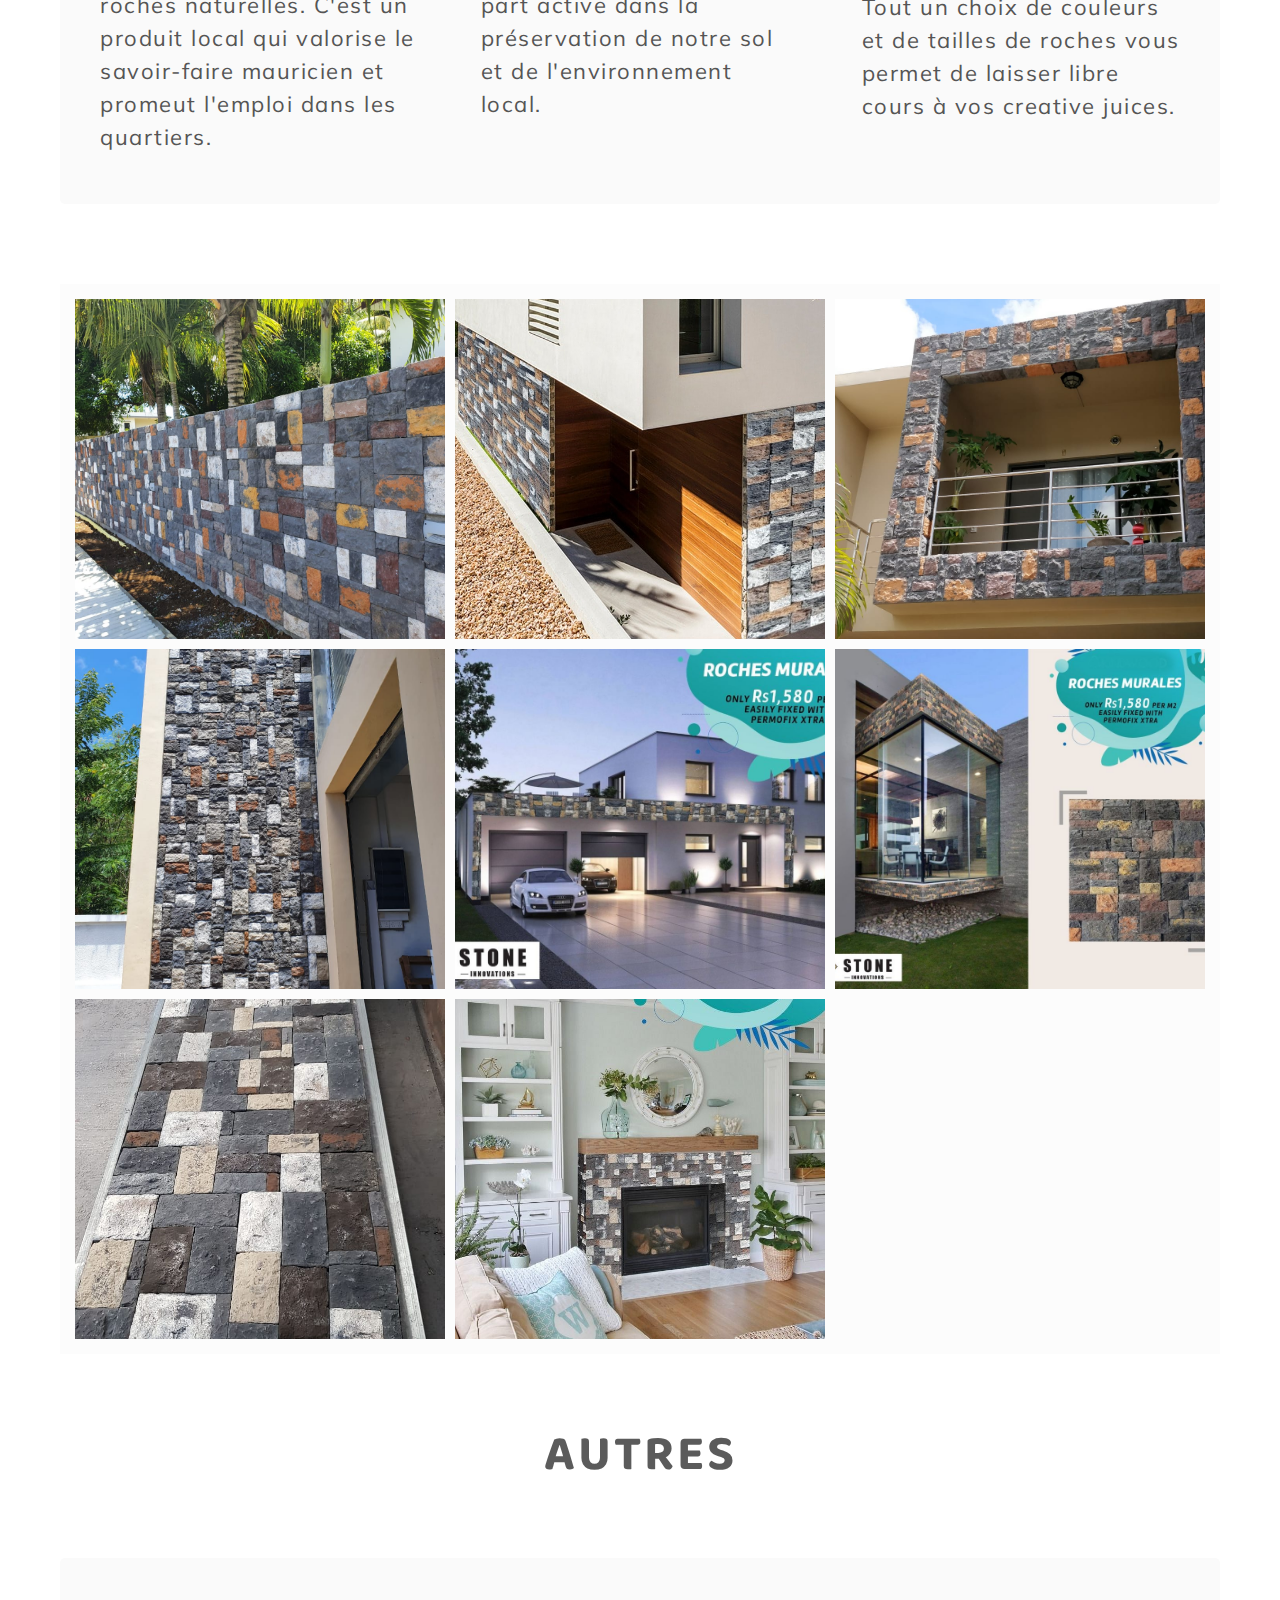
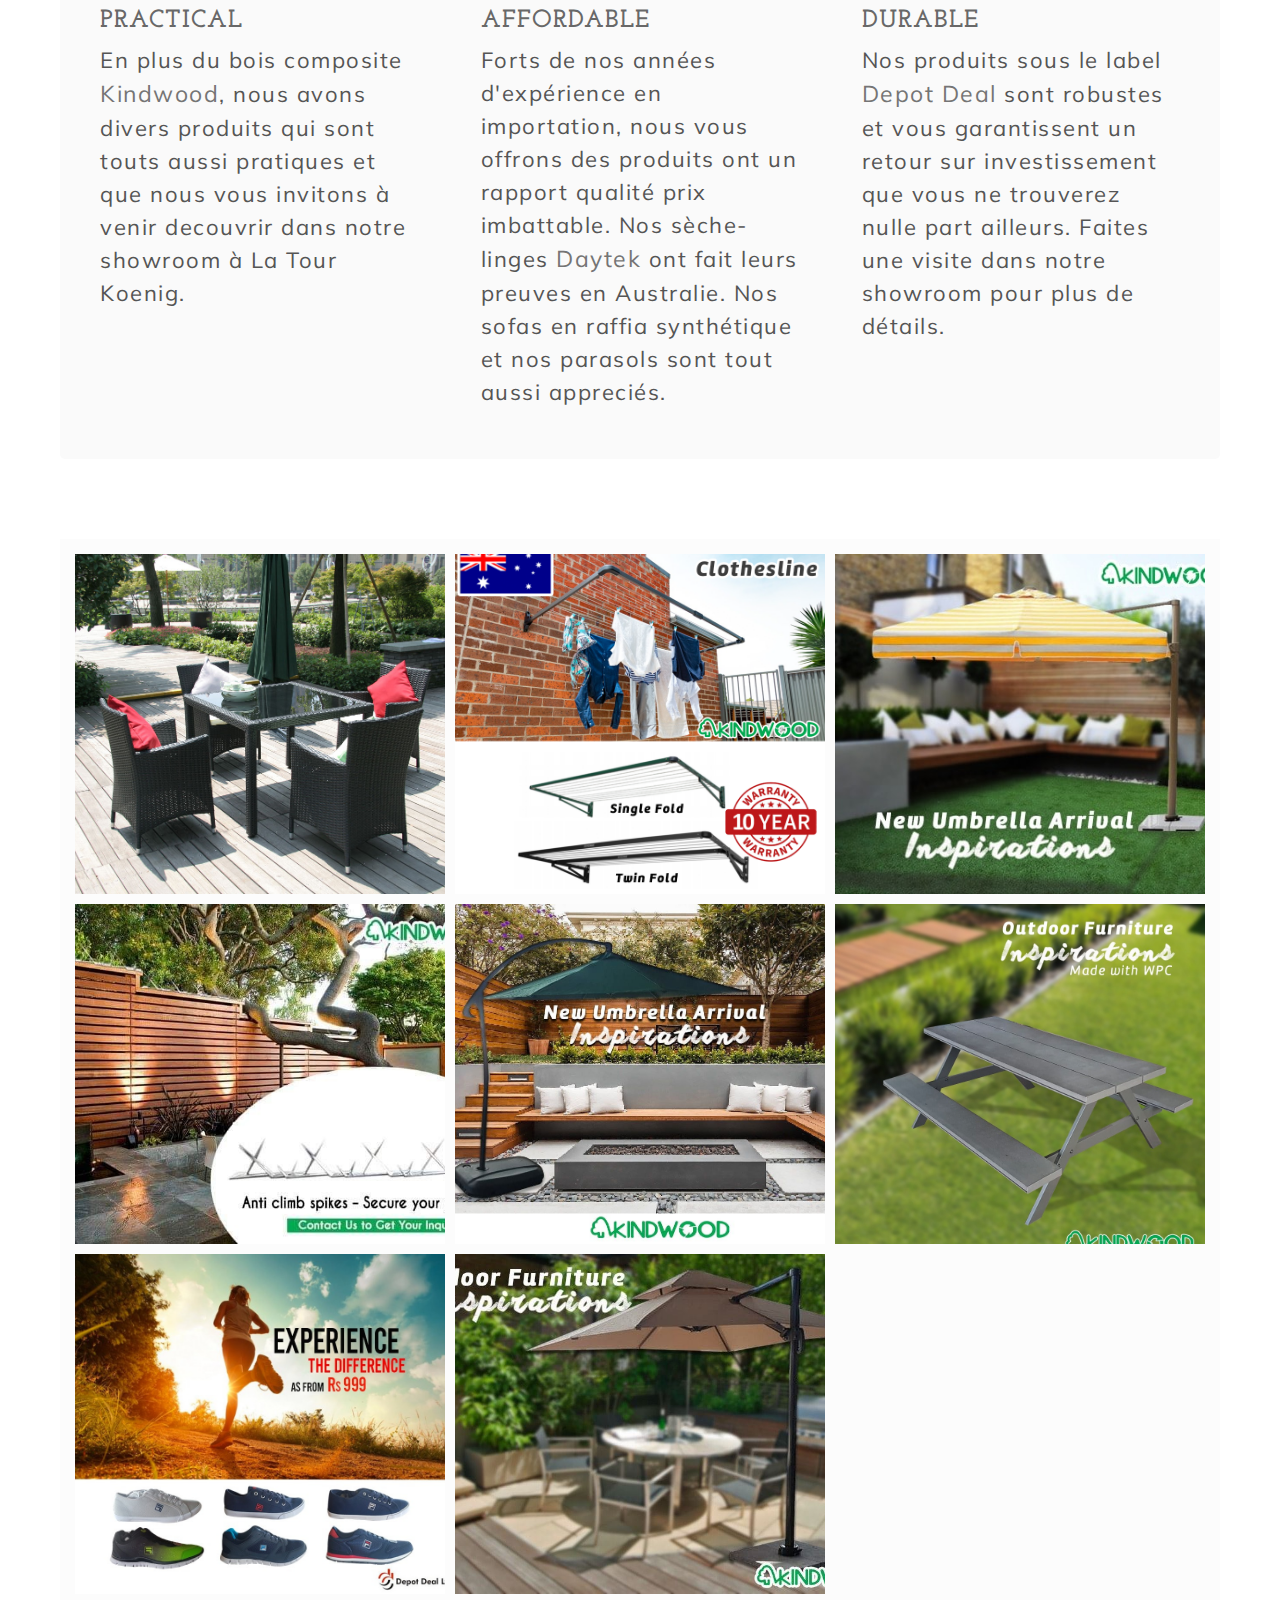
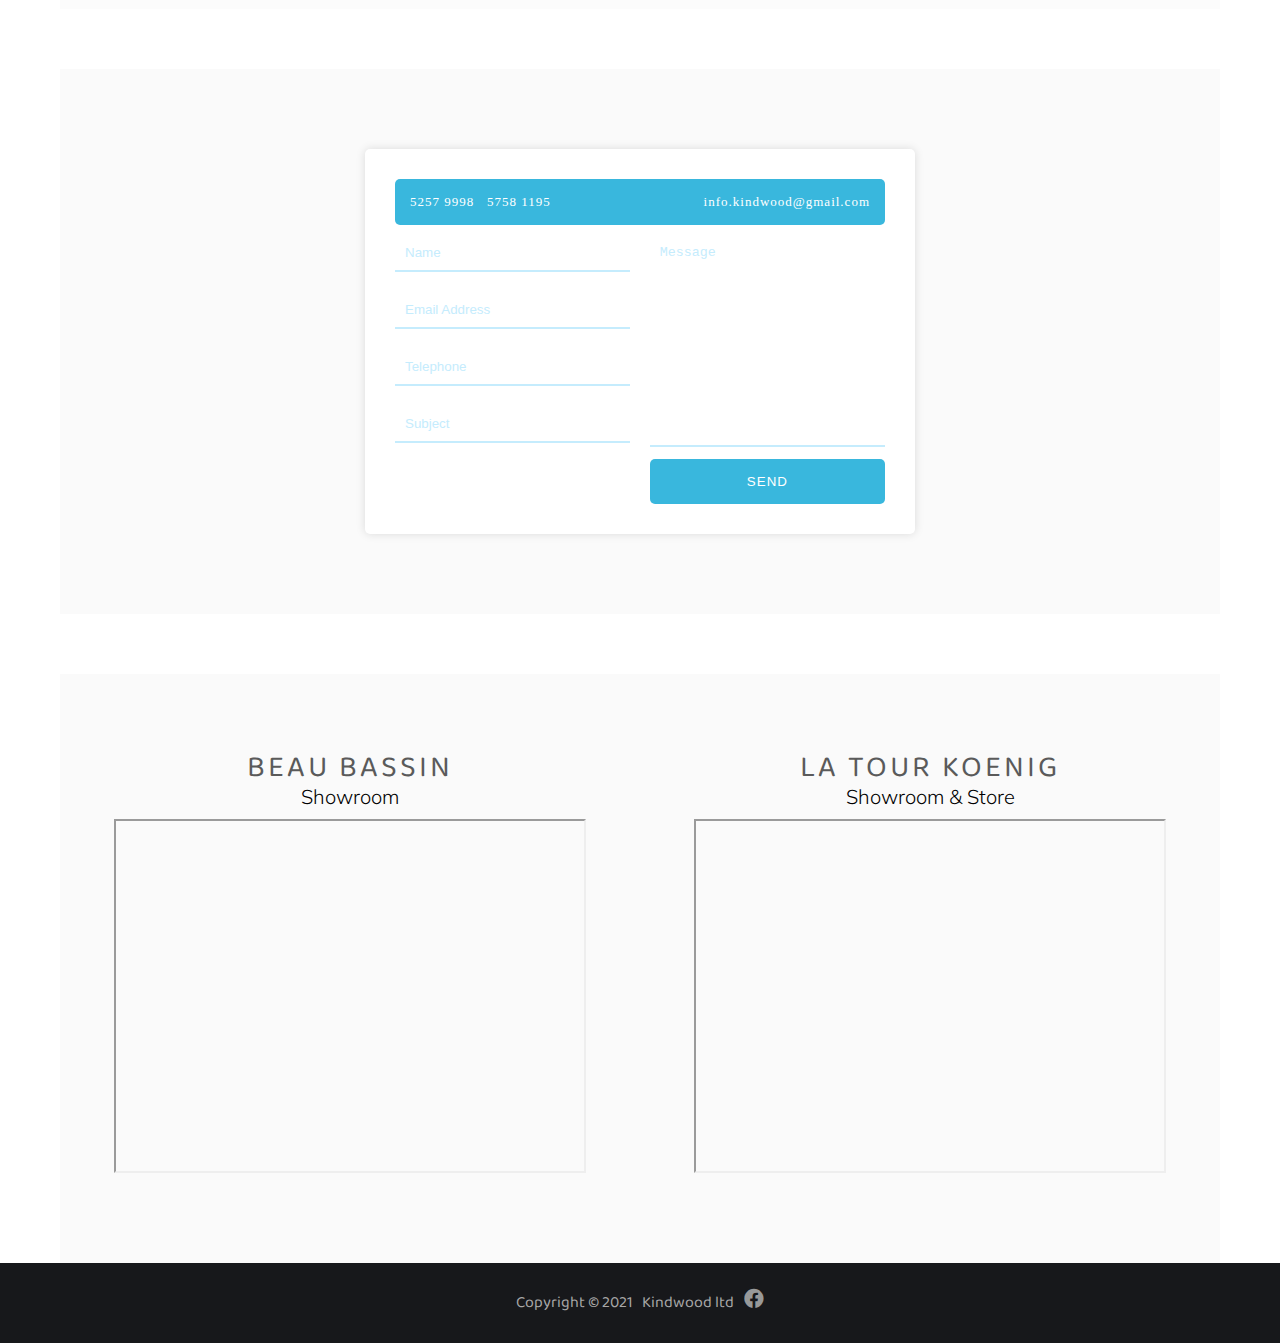
==== commit ee6ee238: "to21doto" ====
--- a/index.html
+++ b/index.html
@@ -314,13 +314,13 @@
       <!-- MAP -->
       <section class="main-sections" id="map">
         <div class="maps">
-          <!-- <div class="map-wrapper"> ---->
+          <!-- <div class="map-wrapper"> -->
             <div class="map map-beau-bassin">
               <h2>Beau Bassin</h2>
               <p>Showroom</p>
               <div class='iframe-wrapper'>
-                <!-- <iframe src="https://www.google.com/maps/d/u/1/embed?mid=16FrLymw6ZgHrpOs5yGXWDeyK8yN6-sVc"></iframe> -->
-                <iframe src="https://www.google.com/maps/embed?pb=!1m18!1m12!1m3!1d3743.983155878242!2d57.46682171489105!3d-20.2180209864431!2m3!1f0!2f0!3f0!3m2!1i1024!2i768!4f13.1!3m3!1m2!1s0x217c5ac9fd3d2dbd%3A0xa2c52fb68e3f545b!2sKindwood!5e0!3m2!1sen!2smu!4v1618932917172!5m2!1sen!2smu" style="border:0;" allowfullscreen="" loading="lazy"></iframe>
+                <iframe src="https://www.google.com/maps/d/u/1/embed?mid=16FrLymw6ZgHrpOs5yGXWDeyK8yN6-sVc"></iframe>
+                <!-- <iframe src="https://www.google.com/maps/embed?pb=!1m18!1m12!1m3!1d3743.983155878242!2d57.46682171489105!3d-20.2180209864431!2m3!1f0!2f0!3f0!3m2!1i1024!2i768!4f13.1!3m3!1m2!1s0x217c5ac9fd3d2dbd%3A0xa2c52fb68e3f545b!2sKindwood!5e0!3m2!1sen!2smu!4v1618932917172!5m2!1sen!2smu" style="border:0;" allowfullscreen="" loading="lazy"></iframe> -->
               </div>
             </div>
             <div class="map map-ltk">
@@ -330,7 +330,7 @@
                 <iframe src="https://www.google.com/maps/d/u/1/embed?mid=1-amWz7mwCOewFkGuZTQhLBs7cEo"></iframe>
               </div>
             </div>
-          <!-- </div> ---->
+          <!-- </div> -->
         </div>
       </section>
       <!-- end of map -->
--- a/style.css
+++ b/style.css
@@ -531,7 +531,7 @@
 .bois-roches-pics .pic-wrapper{
   width:25%;
   height:300px;
-  padding: 0.2rem;
+  padding: 0.5rem;
 }
 
 .bois-roches-pics .pic-wrapper img{
@@ -685,7 +685,7 @@
 .map{
   width:100%;
 }
-.map h2{
+.main-sections .map h2{
   font-family: 'Baloo Da 2', serif;
   font-size: 3rem;
   font-weight: 300;
@@ -693,7 +693,7 @@
   line-height: 1;
   text-align: center;
 }
-.map p{
+.main-sections .map p{
   font-family: 'Mulish', serif;
   font-size: 2rem;
   font-weight: 300;
@@ -705,7 +705,6 @@
   width:472px;
   max-width:95%;
   height:354px;
-  max-height: 60vw;
   margin: 1rem auto;
 }
 
@@ -787,7 +786,7 @@
   .bois-roches-pics .pic-wrapper{
     width:33.3333%;
     height:350px;
-    padding: 0.2rem;
+    padding: 0.5rem;
   }
 }
 
@@ -842,6 +841,9 @@
   .bois-roches-pics .pic-wrapper{
     width:50%;
     height:320px;
+  }
+  .maps{
+    padding: 4rem 0;
   }
 }
 
@@ -852,11 +854,11 @@
       height: 25px;
   }
   .main-sections{
-      padding-left: 3rem;
-      padding-right: 3rem;
+      padding: 6rem 3rem 0;
   }
   .cols{
     padding: 0em;
+    margin-bottom: 4rem;
   }
   .col{
       padding: 2em 1.5em;
@@ -918,7 +920,7 @@
   .bois-roches-pics .pic-wrapper{
     height:270px;
   }
-  #bois-composite{
+  .main-sections{
       padding: 1rem 3rem 0rem;
   }
   .main-sections .title{
@@ -926,6 +928,9 @@
   }
   .play-audio{
       transform: scale(0.8);
+  }
+  .maps{
+    padding: 2rem 0;
   }
 }
 
@@ -959,8 +964,7 @@
   }
 }
 @media(max-width:400px){
-  .main-sections,
-  #bois-composite{
+  .main-sections{
       padding-left: 1rem;
       padding-right: 1rem;
   }
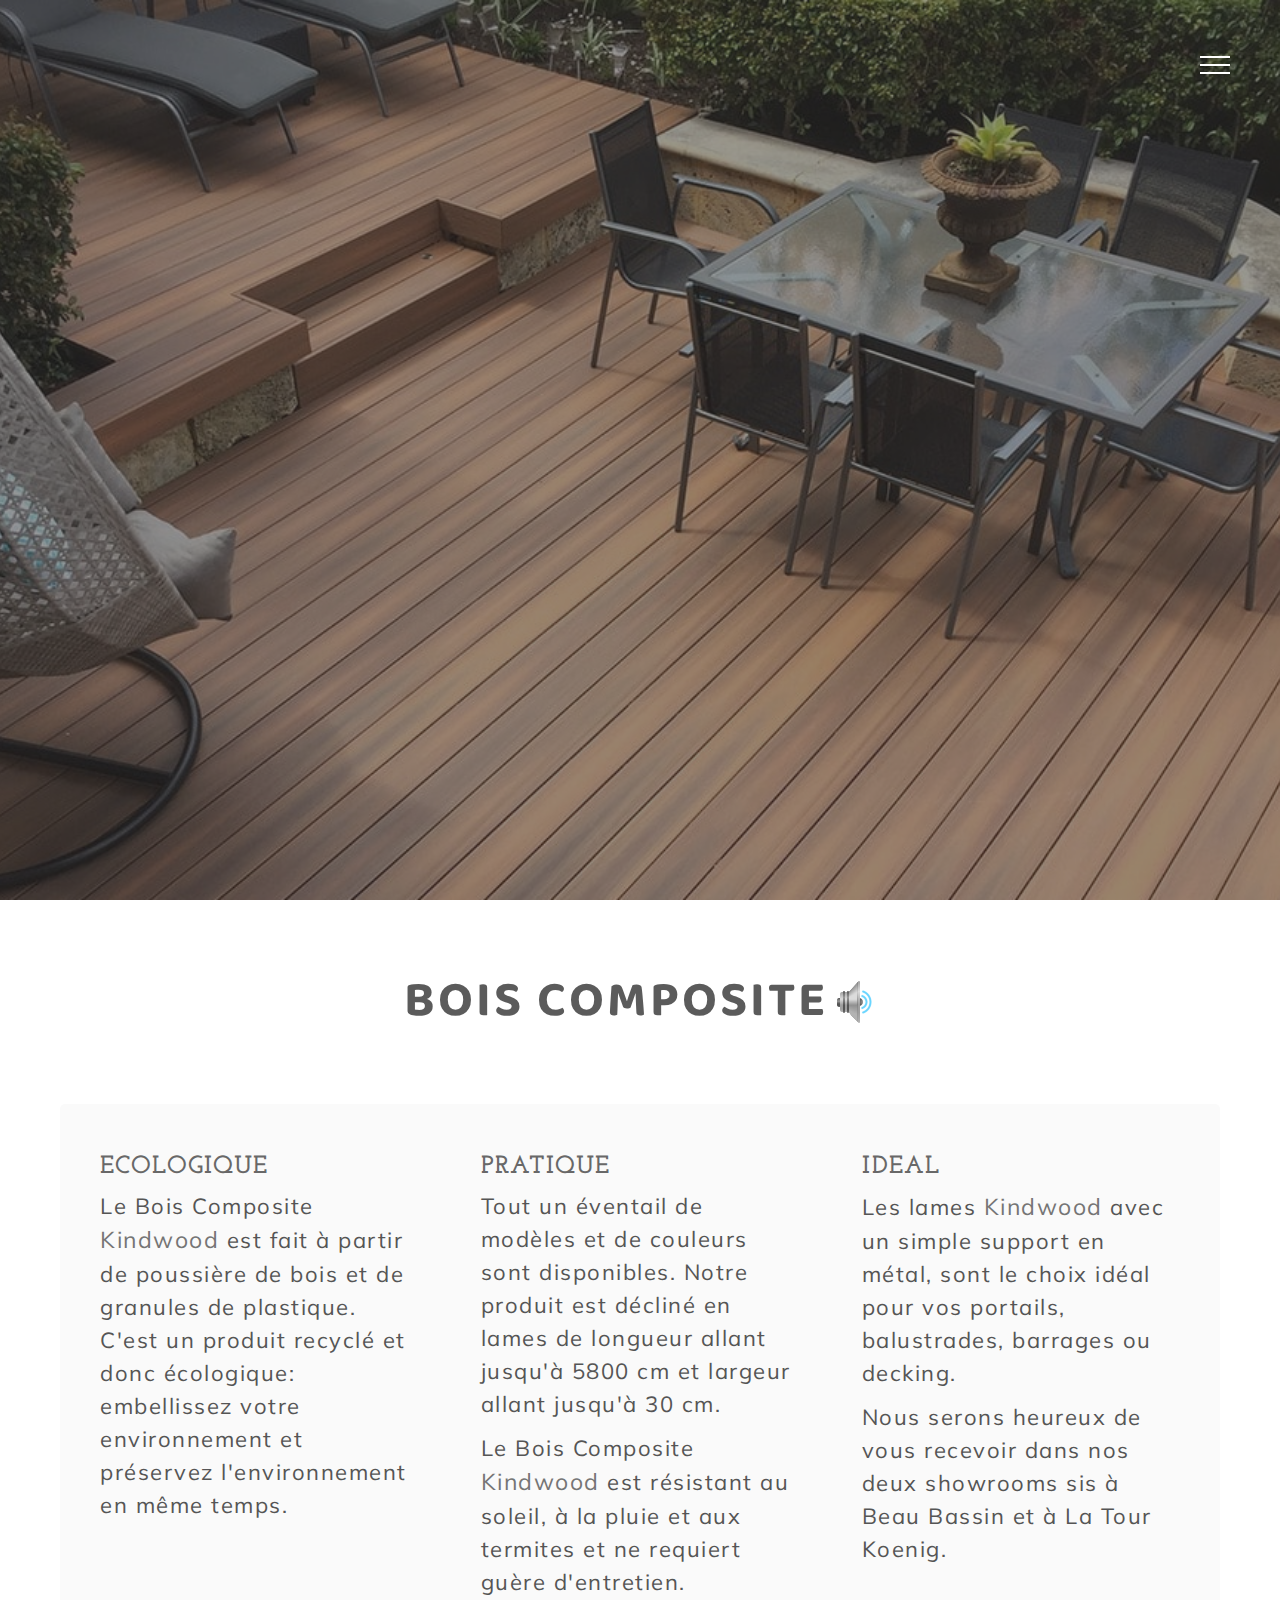
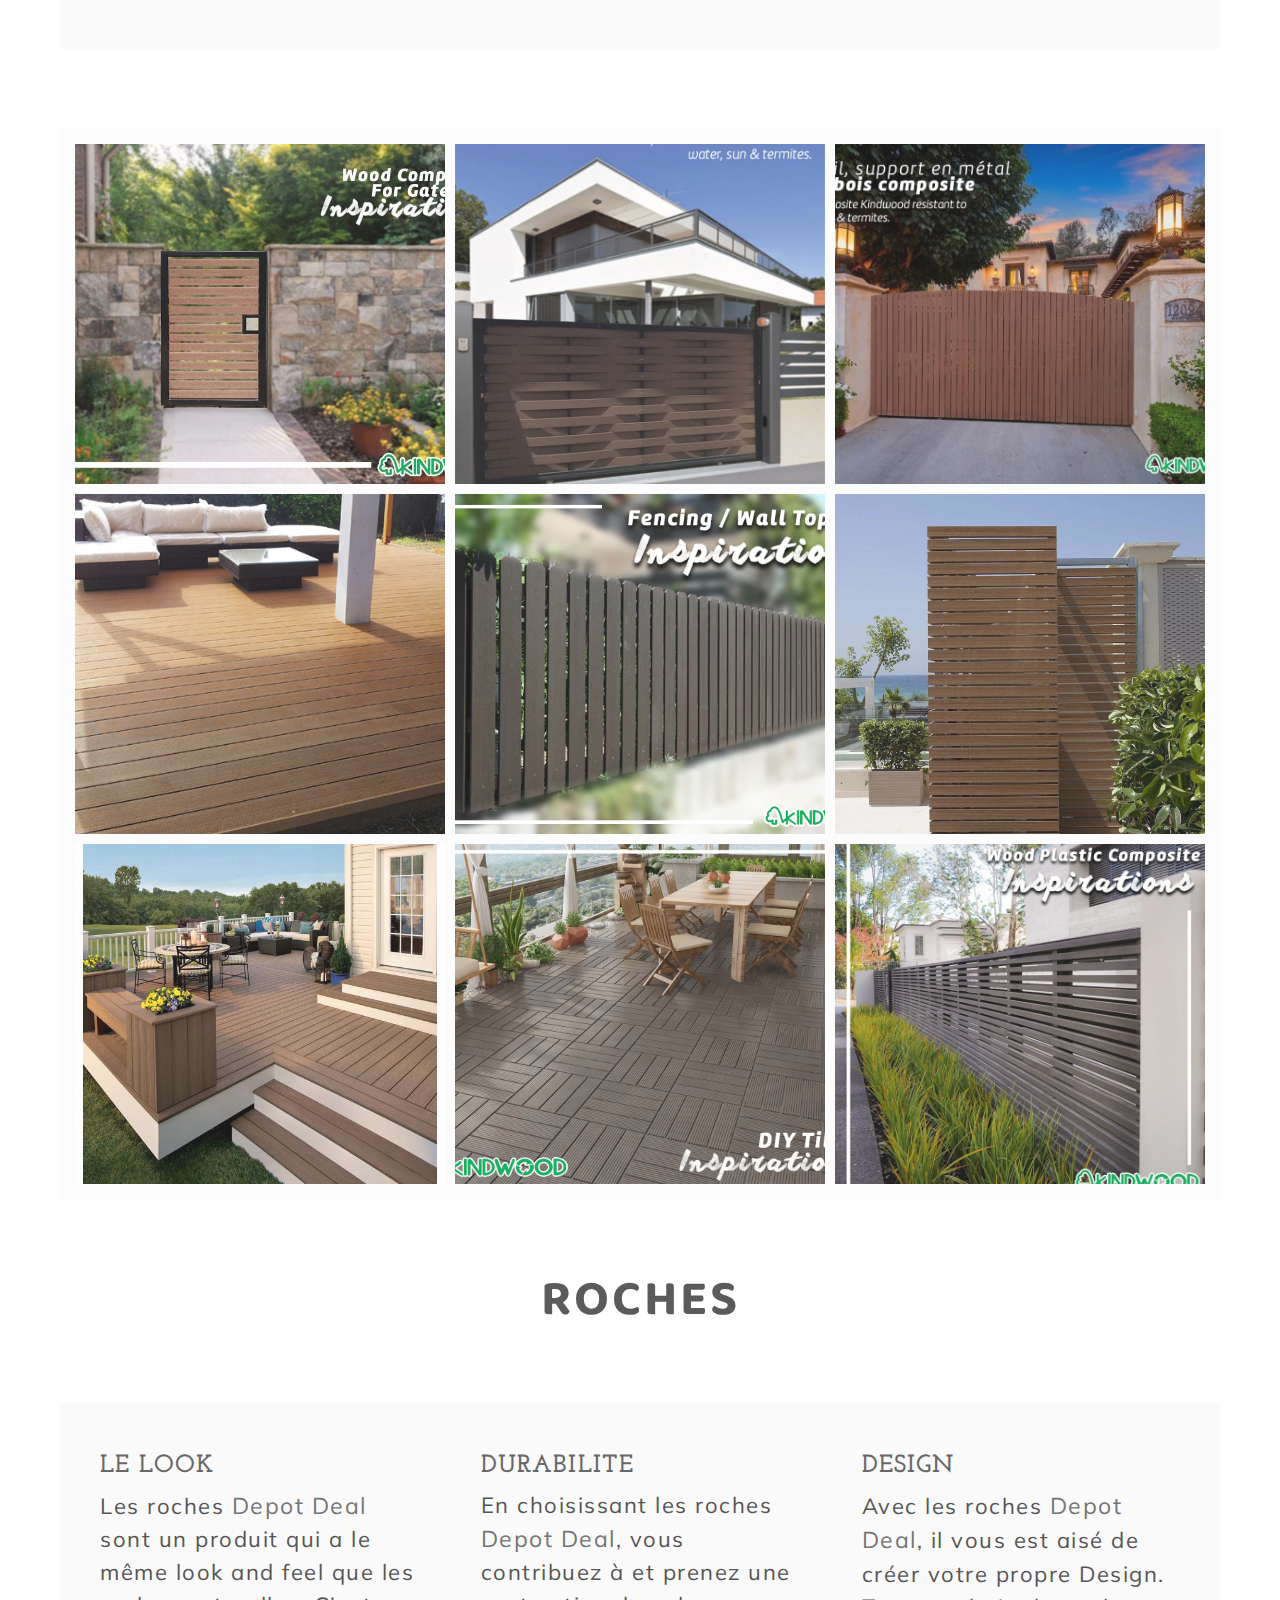
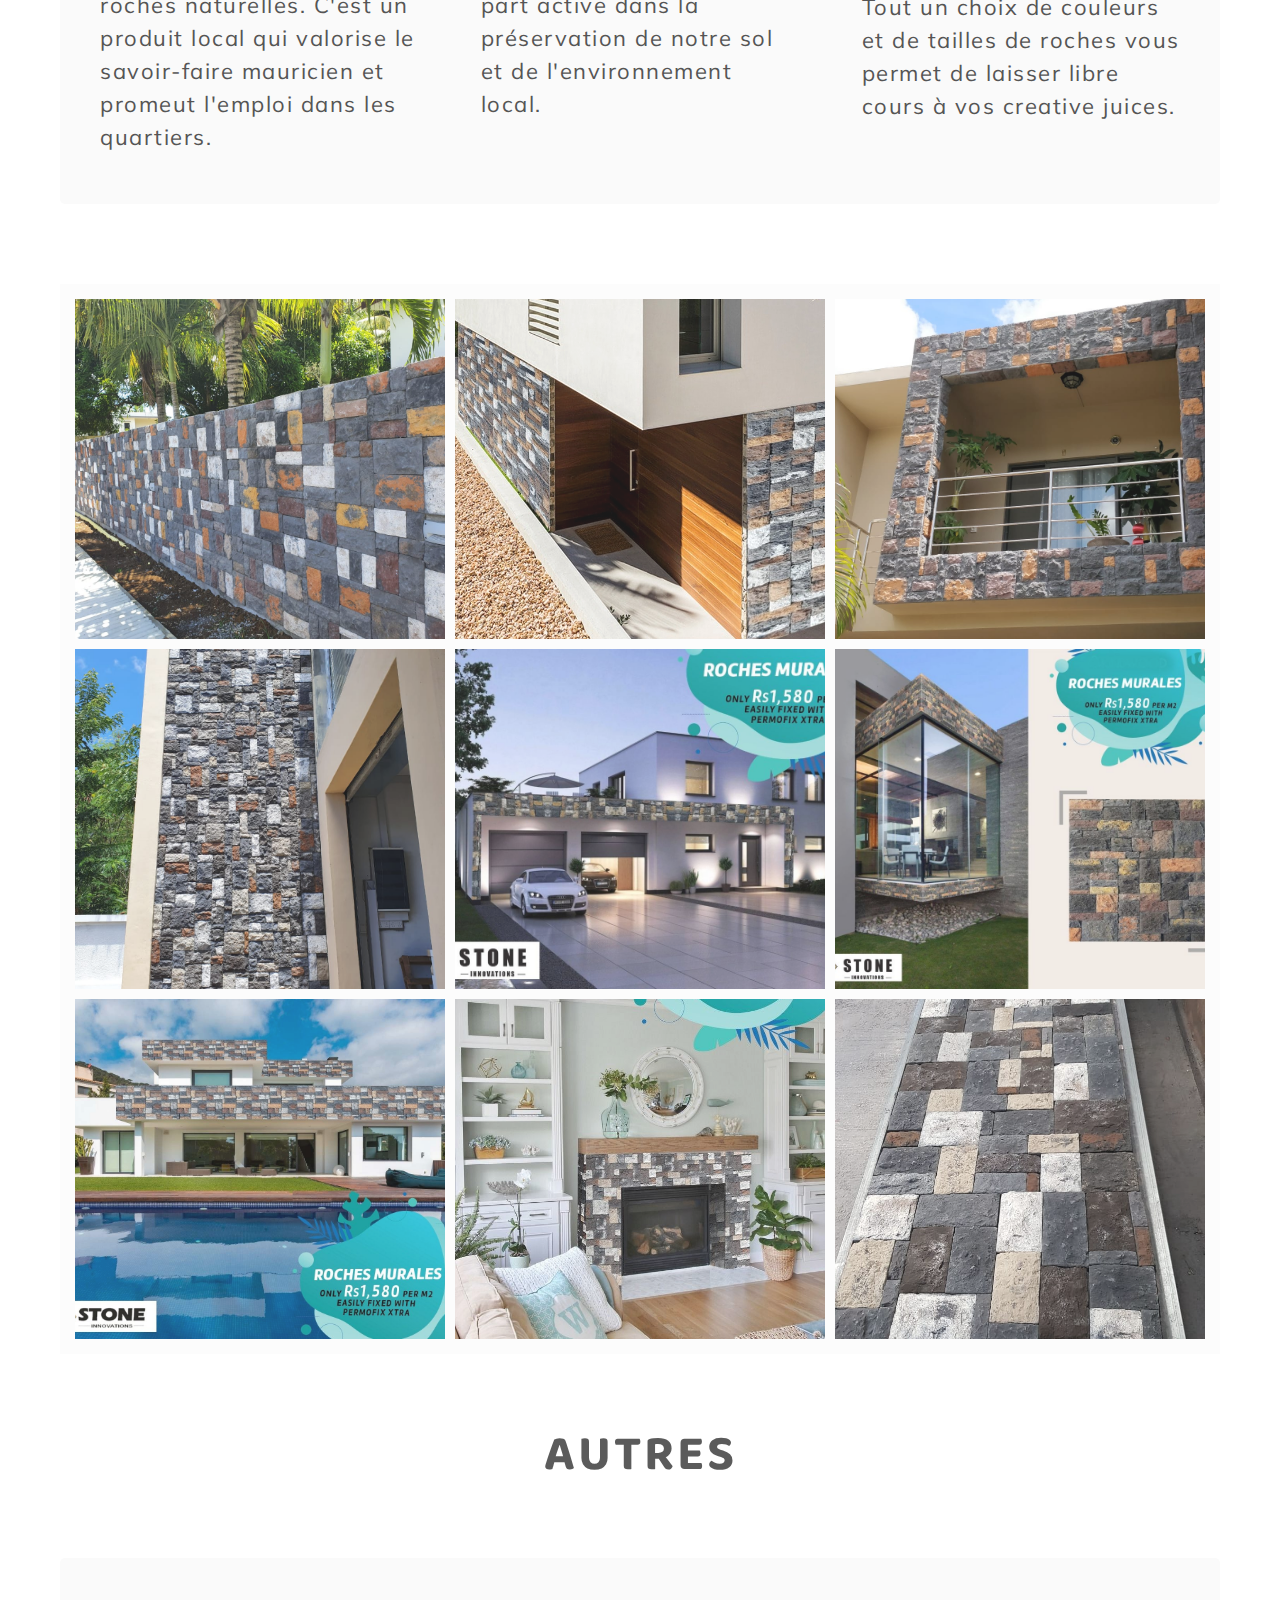
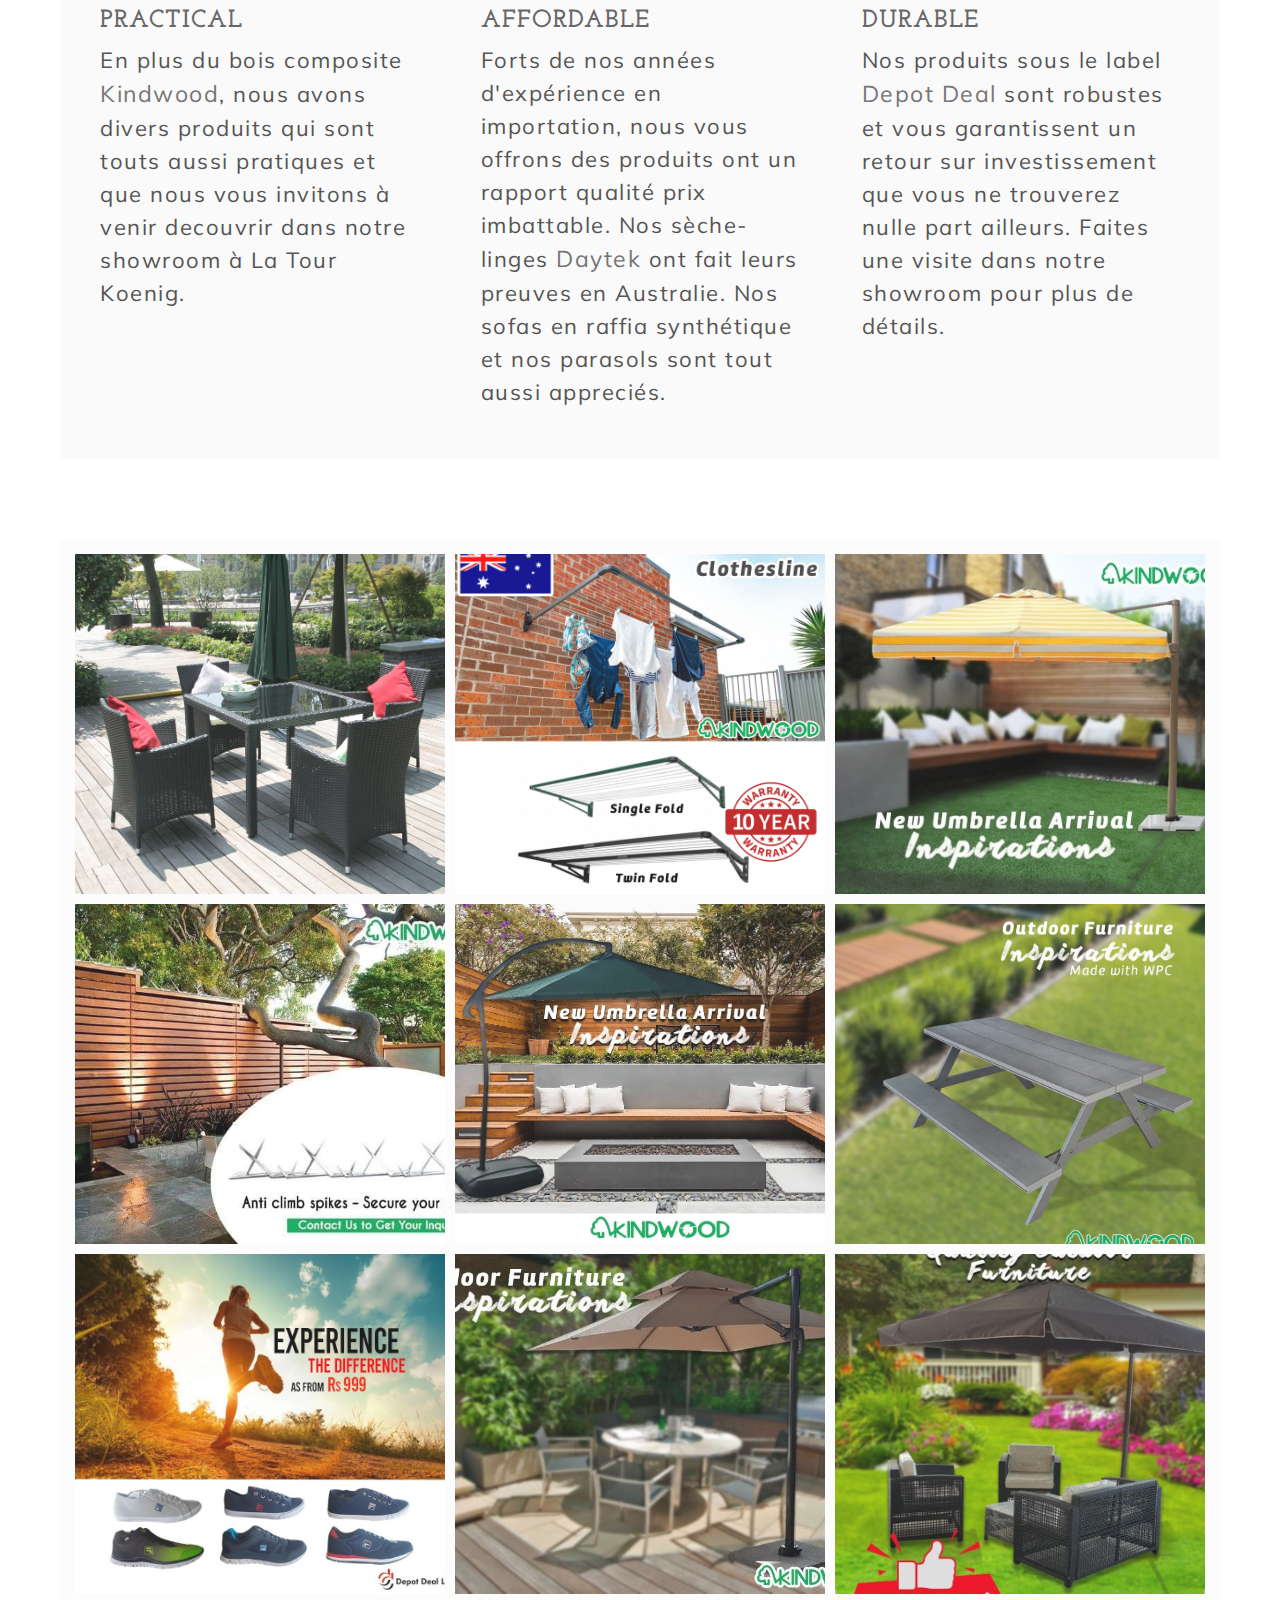
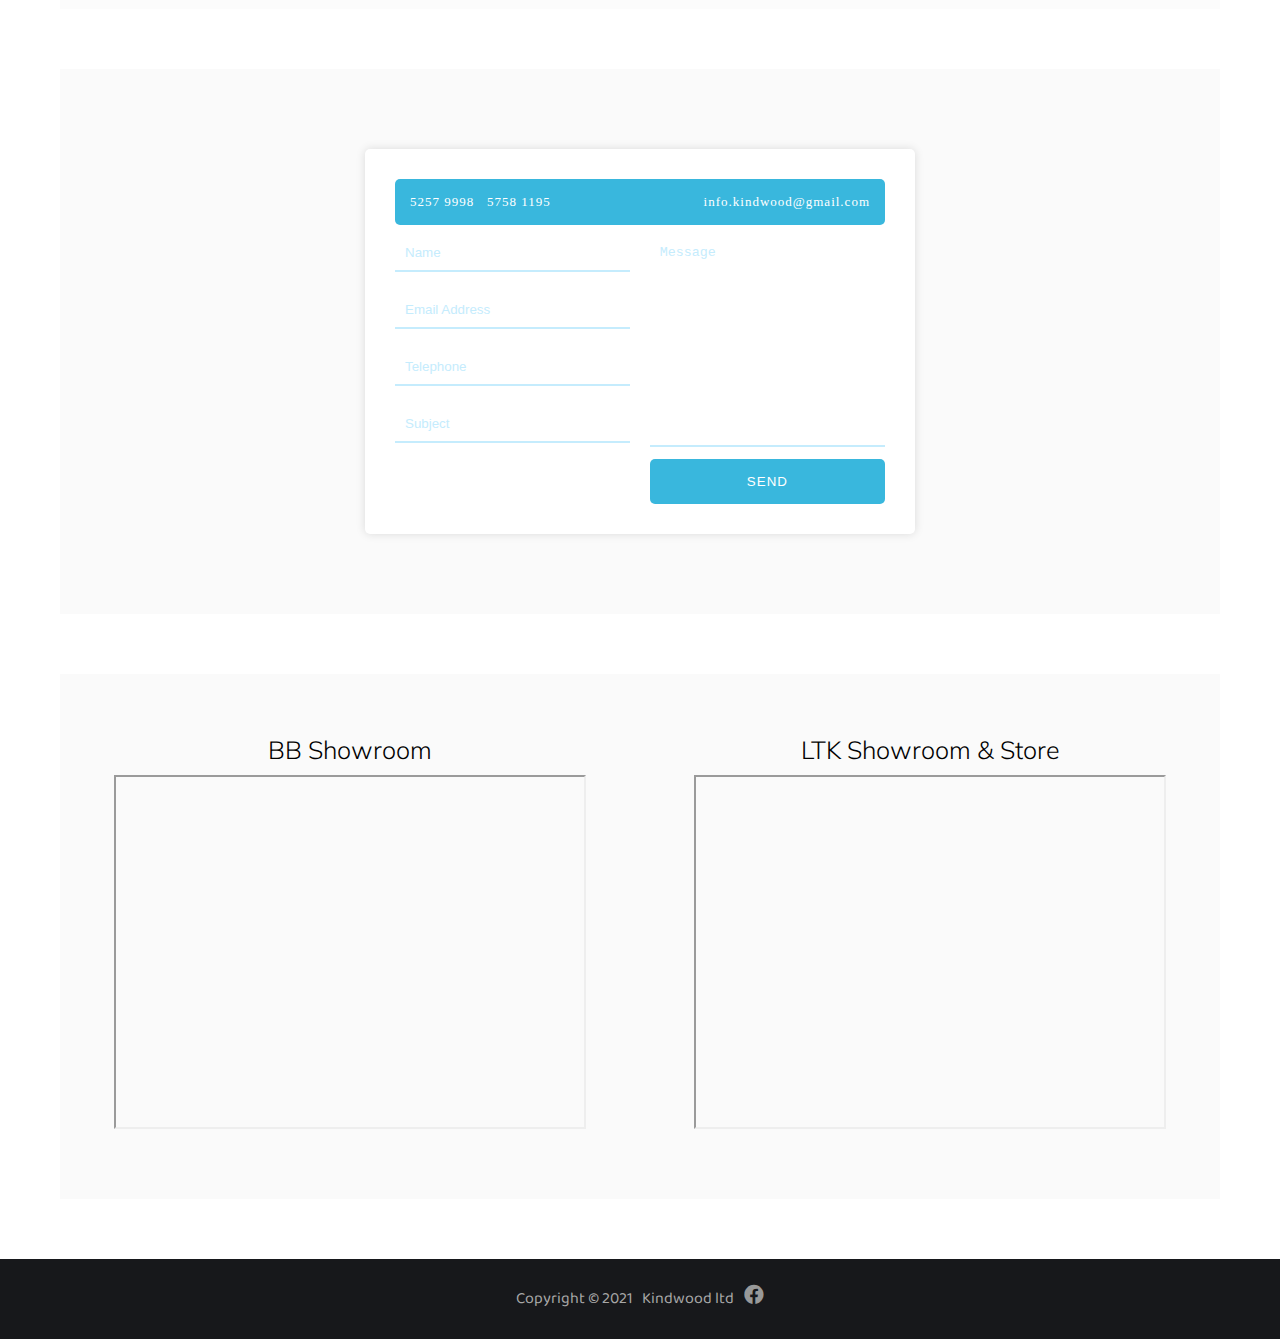
==== commit 02d14934: "to22doto" ====
--- a/index.html
+++ b/index.html
@@ -183,6 +183,9 @@
         <div class="pic-wrapper">
             <img src="images/diy-2.jpg" alt="">
         </div>
+        <div class="pic-wrapper ninth-pic">
+            <img src="images/grey-gate.jpg" alt="">
+        </div>
       </div>
     </section> <!--end of bois composite -->
 
@@ -226,10 +229,13 @@
                 <img src="images/roches-bordure-2.jpg" alt="">
               </div>
               <div class="pic-wrapper">
+                <img src="images/roches-5.jpg" alt="">
+              </div>
+              <div class="pic-wrapper">
+                <img src="images/roches-chimney.jpg" alt="">
+              </div>
+              <div class="pic-wrapper ninth-pic">
                 <img src="images/roches-plateau-1.jpg" alt="">
-              </div>
-              <div class="pic-wrapper">
-                <img src="images/roches-chimney.jpg" alt="">
               </div>
 
             </div>
@@ -280,6 +286,9 @@
               </div>
               <div class="pic-wrapper">
                 <img src="images/umbrella-3.jpg" alt="">
+              </div>
+              <div class="pic-wrapper ninth-pic">
+                <img src="images/furniture-2.jpg" alt="">
               </div>
 
             </div>
@@ -316,16 +325,16 @@
         <div class="maps">
           <!-- <div class="map-wrapper"> -->
             <div class="map map-beau-bassin">
-              <h2>Beau Bassin</h2>
-              <p>Showroom</p>
+              <!-- <h2>Beau Bassin</h2> -->
+              <p>BB Showroom</p>
               <div class='iframe-wrapper'>
                 <iframe src="https://www.google.com/maps/d/u/1/embed?mid=16FrLymw6ZgHrpOs5yGXWDeyK8yN6-sVc"></iframe>
                 <!-- <iframe src="https://www.google.com/maps/embed?pb=!1m18!1m12!1m3!1d3743.983155878242!2d57.46682171489105!3d-20.2180209864431!2m3!1f0!2f0!3f0!3m2!1i1024!2i768!4f13.1!3m3!1m2!1s0x217c5ac9fd3d2dbd%3A0xa2c52fb68e3f545b!2sKindwood!5e0!3m2!1sen!2smu!4v1618932917172!5m2!1sen!2smu" style="border:0;" allowfullscreen="" loading="lazy"></iframe> -->
               </div>
             </div>
             <div class="map map-ltk">
-              <h2>La Tour Koenig</h2>
-              <p>Showroom & Store</p>
+              <!-- <h2>La Tour Koenig</h2> -->
+              <p>LTK Showroom & Store</p>
               <div class='iframe-wrapper'>
                 <iframe src="https://www.google.com/maps/d/u/1/embed?mid=1-amWz7mwCOewFkGuZTQhLBs7cEo"></iframe>
               </div>
--- a/style.css
+++ b/style.css
@@ -539,6 +539,12 @@
   height:100%;
   object-fit: cover;
   vertical-align: top;
+  opacity: 0.9;
+  transition: opacity 0.2s;
+}
+
+.bois-roches-pics .pic-wrapper img:hover{
+  opacity: 1;
 }
 
 .play-audio{
@@ -548,6 +554,11 @@
 }
 .play-audio:hover{
     opacity: 1;
+}
+
+/* AUTRES */
+.ninth-pic{
+  display: none;
 }
 
 /* CONTACT */
@@ -676,7 +687,7 @@
 /* MAP */
 .maps{
   width:100%;
-  padding: 8rem 0;
+  padding: 6rem 0;
   background-color:  rgba(250,250,250,1);
   display: flex;
   justify-content: space-evenly;
@@ -685,17 +696,17 @@
 .map{
   width:100%;
 }
-.main-sections .map h2{
+/* .main-sections .map h2{
   font-family: 'Baloo Da 2', serif;
   font-size: 3rem;
   font-weight: 300;
   margin: 0;
   line-height: 1;
   text-align: center;
-}
+} */
 .main-sections .map p{
   font-family: 'Mulish', serif;
-  font-size: 2rem;
+  font-size: 2.5rem;
   font-weight: 300;
   margin: 0;
   text-align: center;
@@ -713,13 +724,10 @@
   height:100%;
 }
 
-.map-ltk iframe{
-  /* opacity: 0; */
-}
-
 @media (max-width: 1100px){
   .maps{
     flex-direction: column;
+    padding: 4rem 0;
   }
   .map{
     margin: 2em 0;
@@ -734,6 +742,7 @@
   display: flex;
   justify-content: center;
   align-items: center;
+  margin-top: 6rem;
 }
 .footer-content{
   width: 60%;
@@ -788,6 +797,9 @@
     height:350px;
     padding: 0.5rem;
   }
+  .ninth-pic{
+    display: flex;
+  }
 }
 
 @media(max-width:1200px){
@@ -841,6 +853,9 @@
   .bois-roches-pics .pic-wrapper{
     width:50%;
     height:320px;
+  }
+  .ninth-pic{
+    display: none;
   }
   .maps{
     padding: 4rem 0;
@@ -879,8 +894,6 @@
   .img-info{
       top:15%;
       transform: translateY(0);
-      /* left:15%;
-      /* max-width: 69%; */
       padding: 0 0.5rem;
   }
   .img-info h2{
@@ -932,6 +945,9 @@
   .maps{
     padding: 2rem 0;
   }
+  .footer{
+    margin-top: 3rem;
+  }
 }
 
 @media(max-width:600px){
@@ -939,6 +955,9 @@
     width:100%;
     height:400px;
   }
+  .ninth-pic{
+    display: flex;
+  }
 }
 
 @media(max-width:500px){
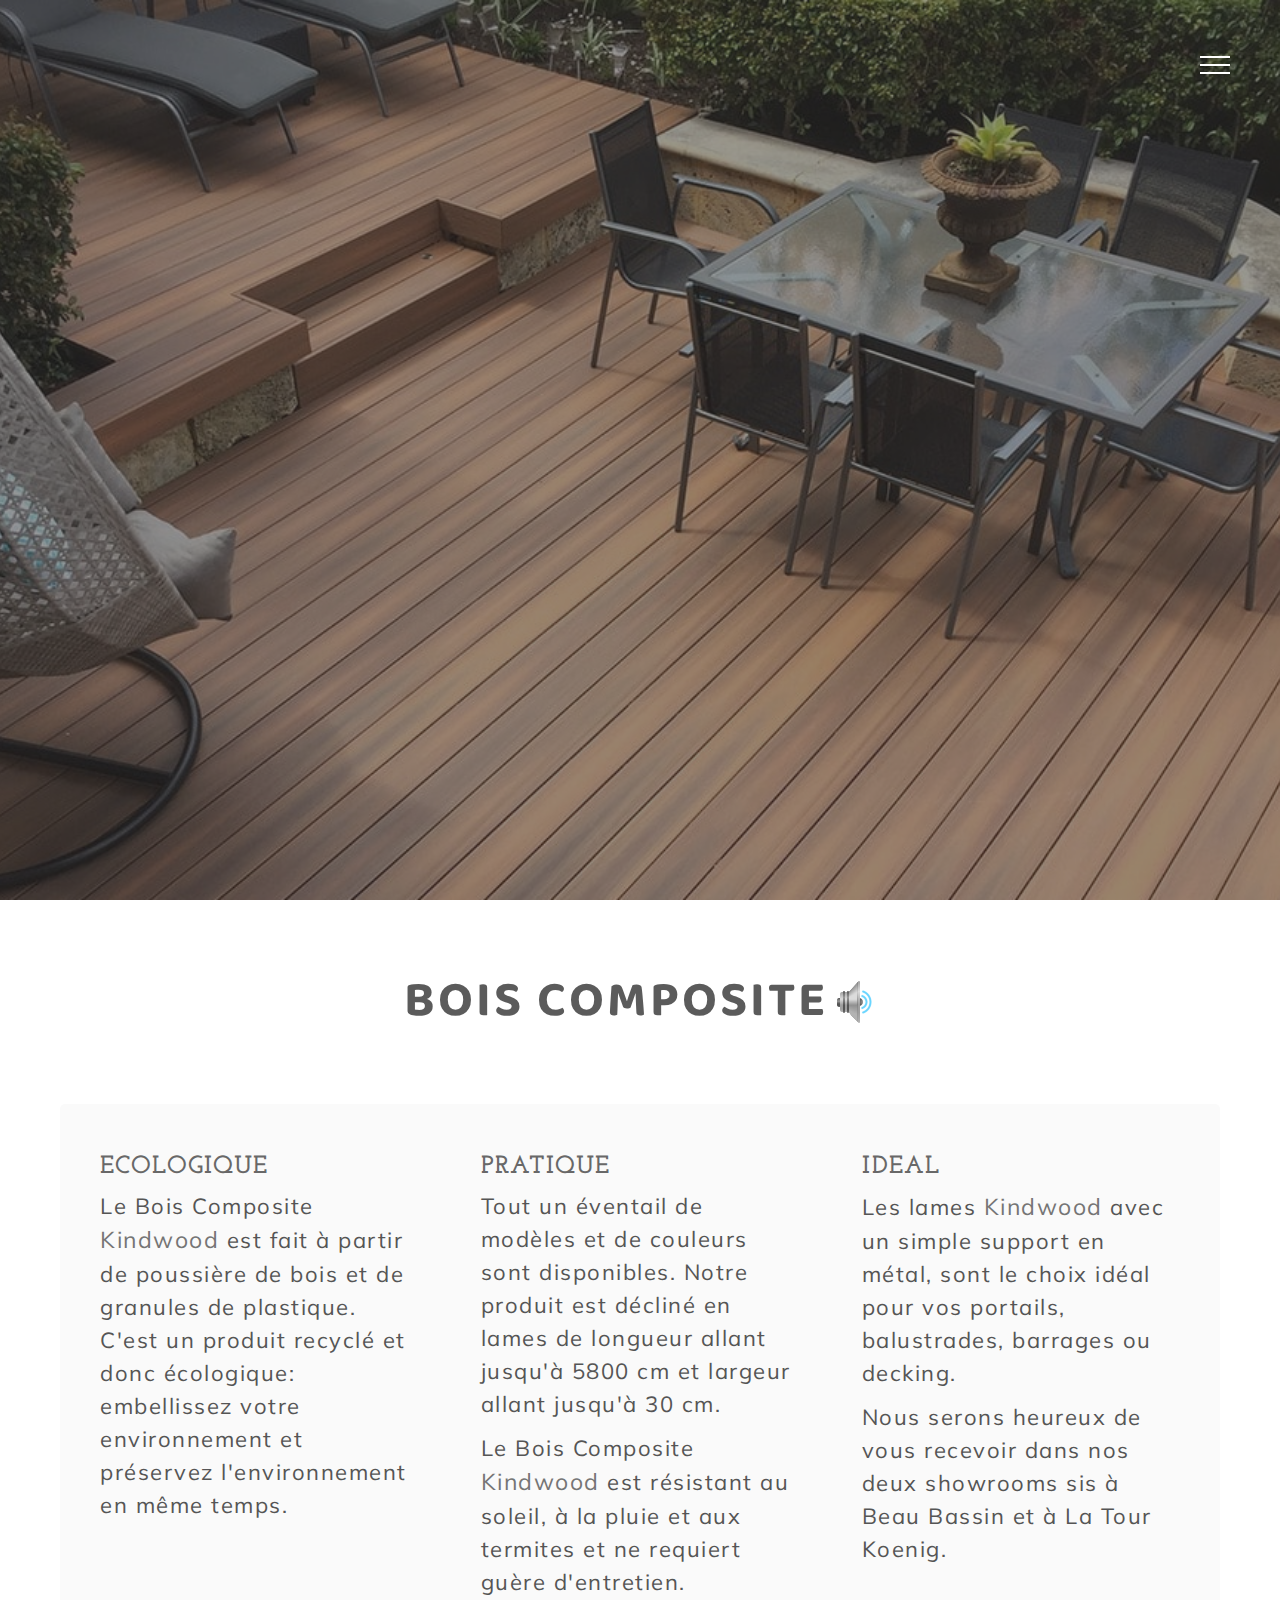
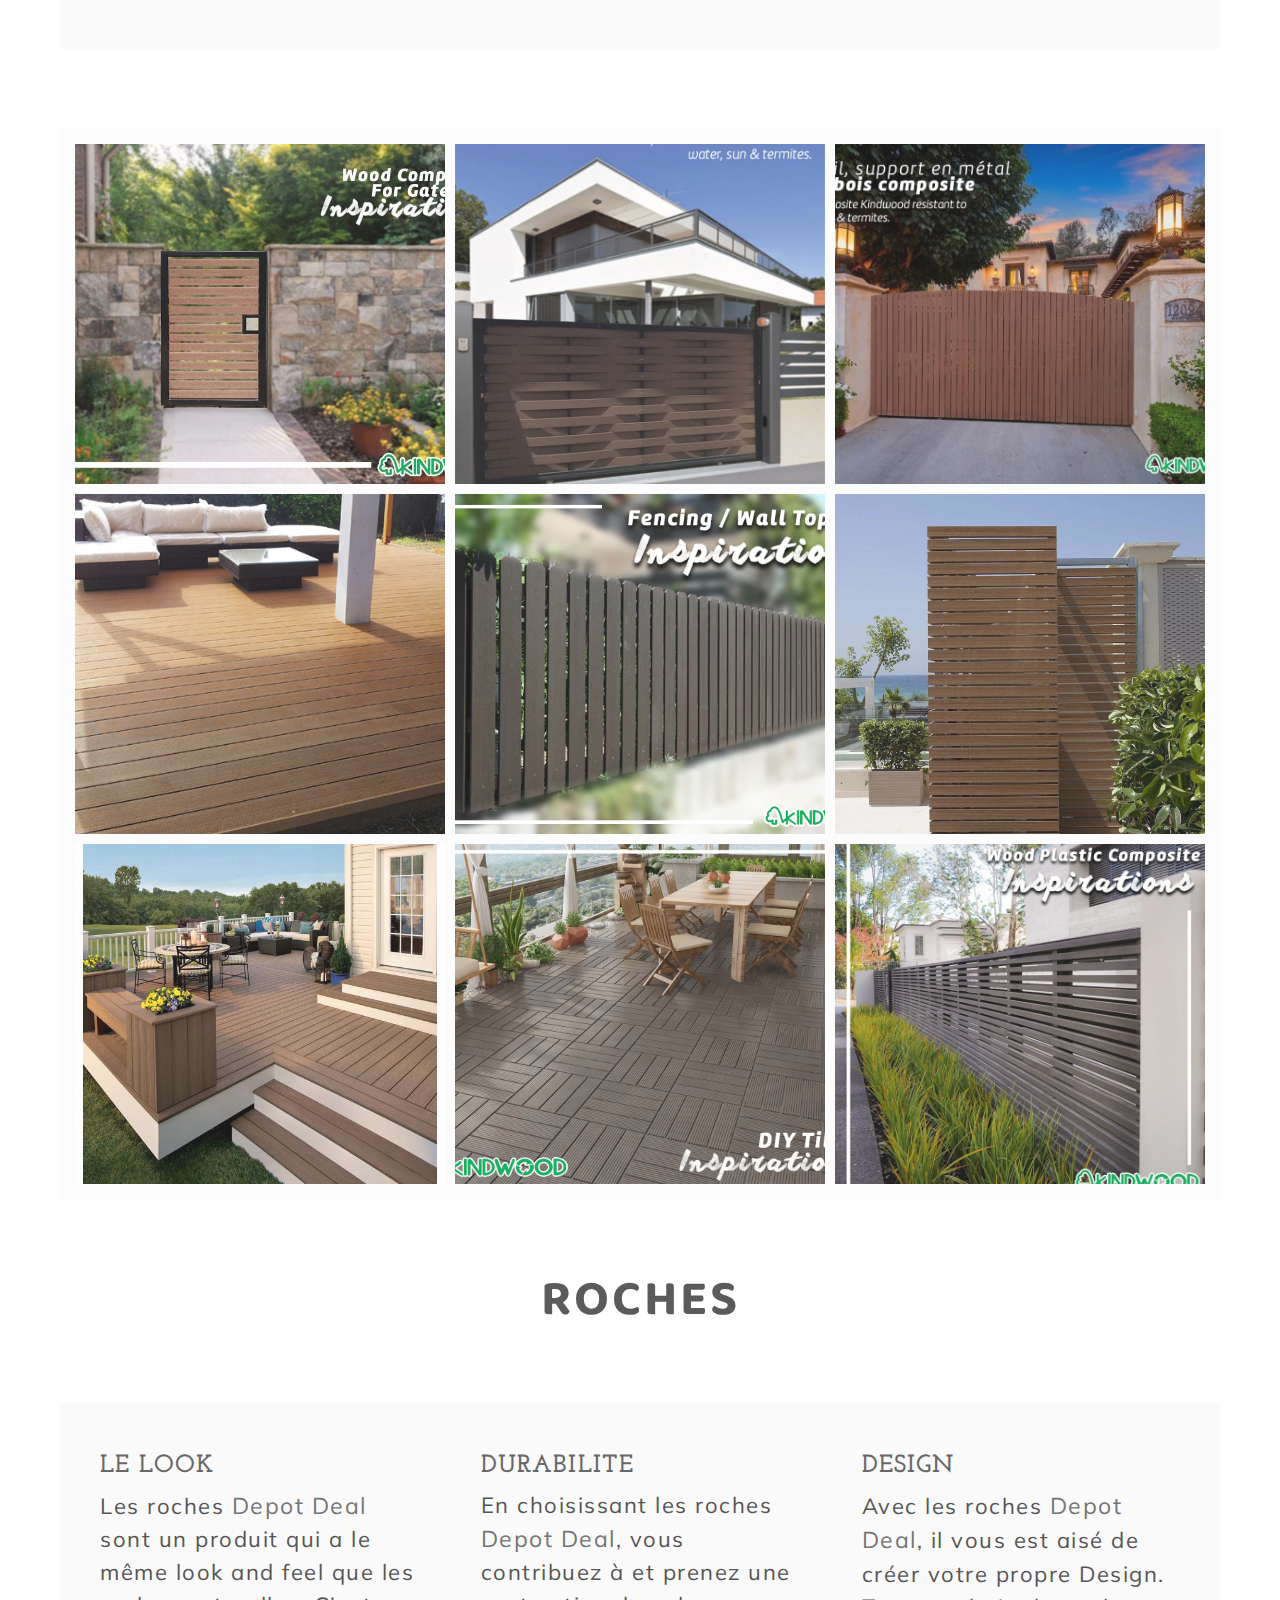
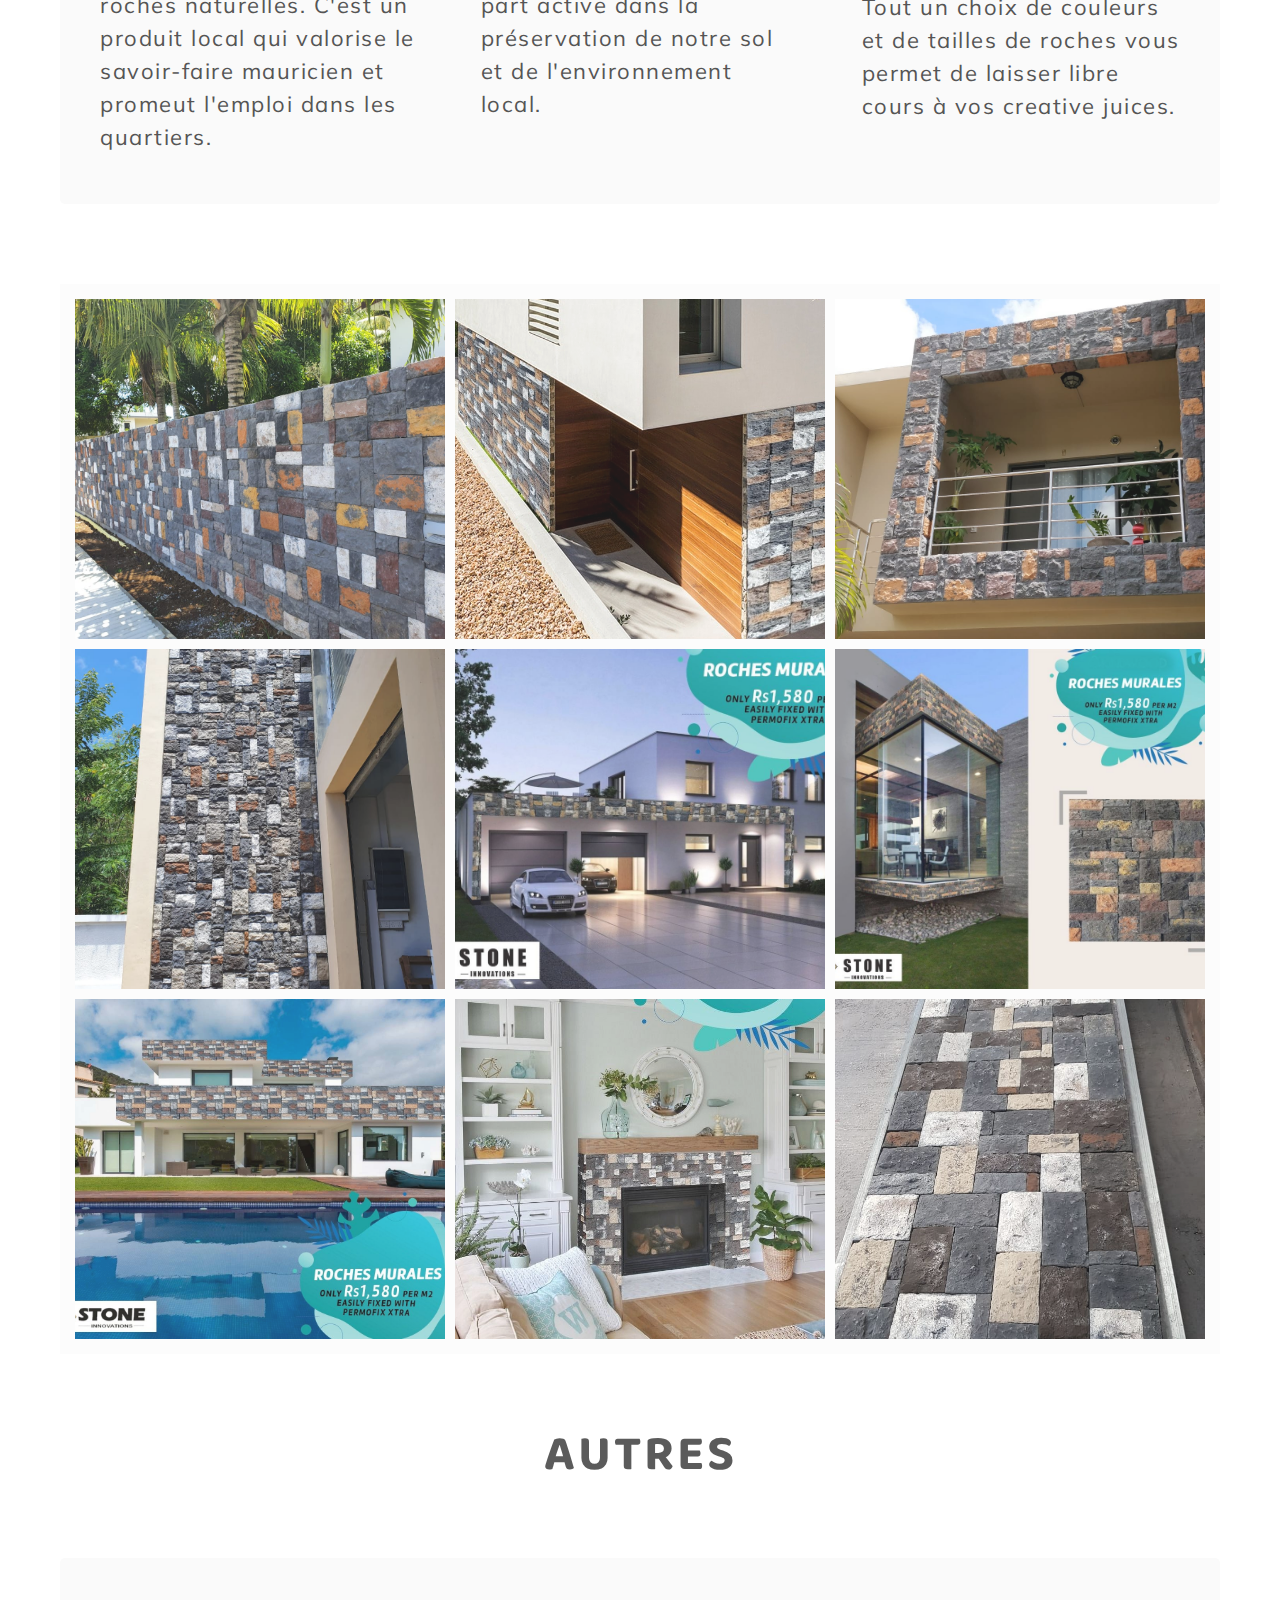
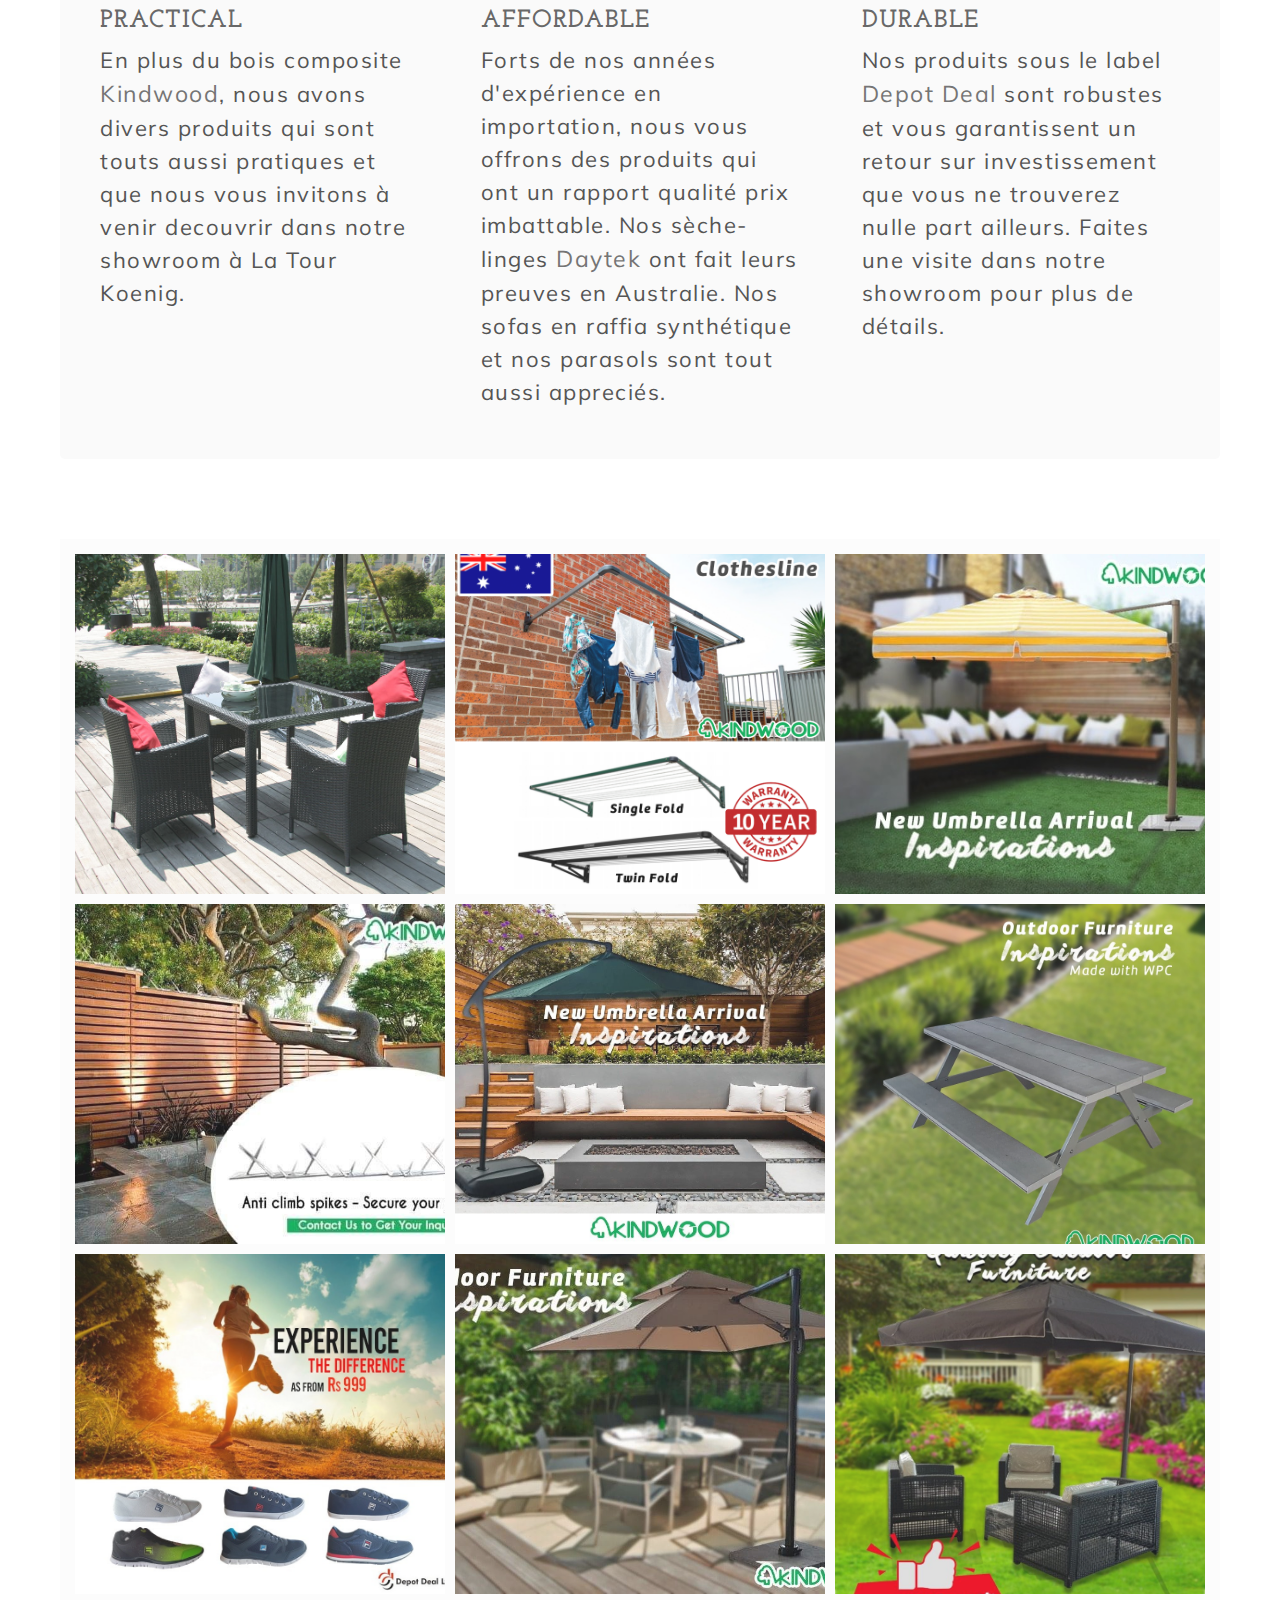
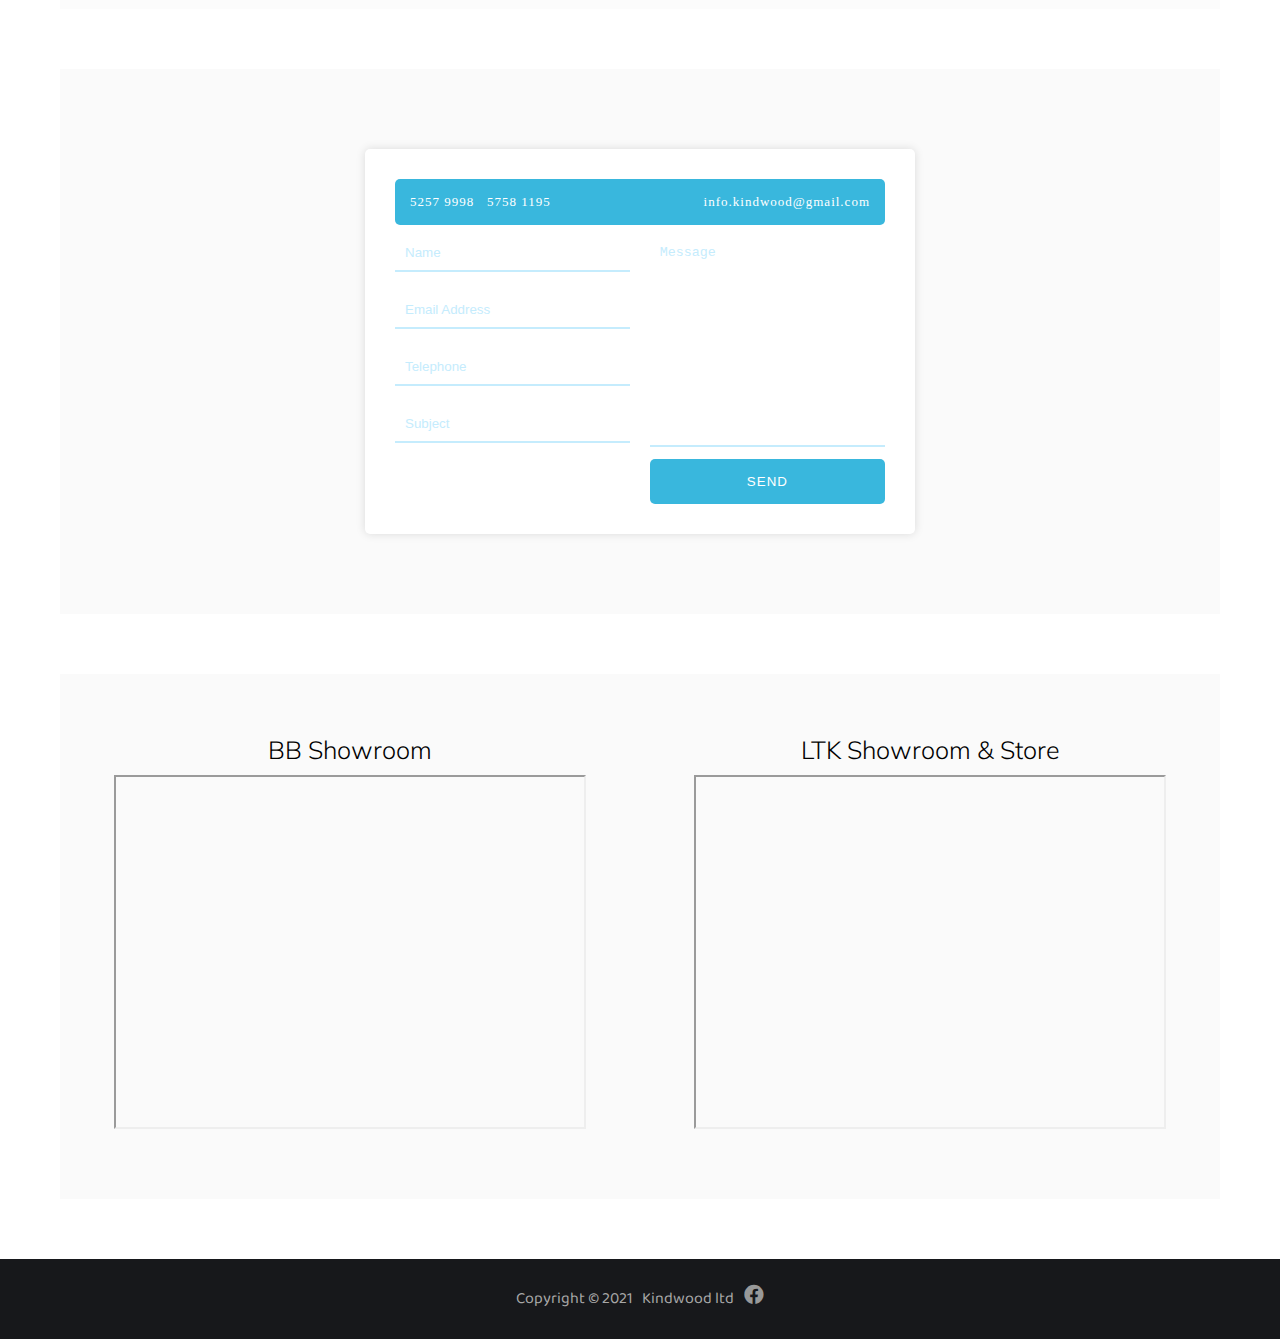
==== commit f5d88899: "slightHtmlEdit" ====
--- a/index.html
+++ b/index.html
@@ -255,7 +255,7 @@
                 </div>
                 <div class="col">
                     <h3>Affordable</h3>
-                    <p class='indent'>Forts de nos années d'expérience en importation, nous vous offrons des produits ont un rapport qualité prix imbattable. Nos sèche-linges <span class='highlight'>Daytek</span> ont fait leurs preuves en Australie. Nos sofas en raffia synthétique et nos parasols sont tout aussi appreciés.</p>
+                    <p class='indent'>Forts de nos années d'expérience en importation, nous vous offrons des produits qui ont un rapport qualité prix imbattable. Nos sèche-linges <span class='highlight'>Daytek</span> ont fait leurs preuves en Australie. Nos sofas en raffia synthétique et nos parasols sont tout aussi appreciés.</p>
                 </div>
                 <div class="col">
                     <h3>Durable</h3>
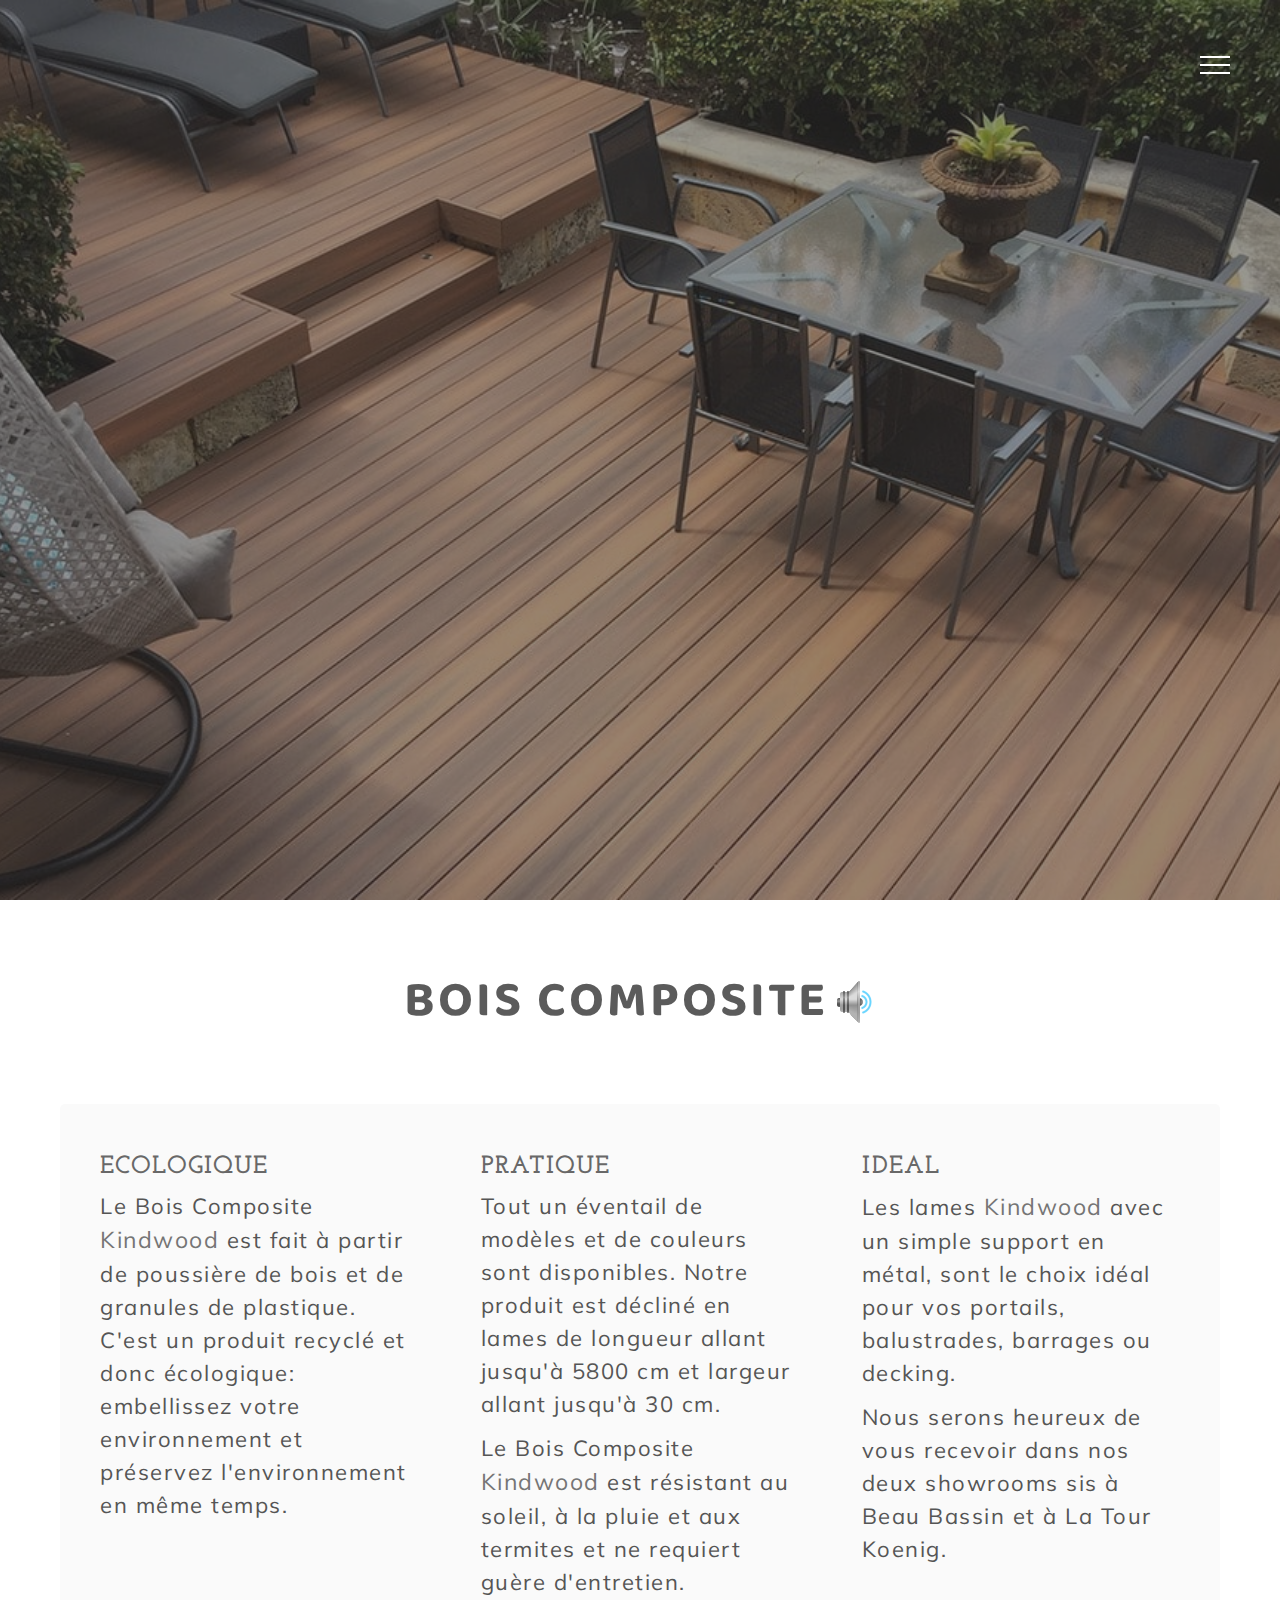
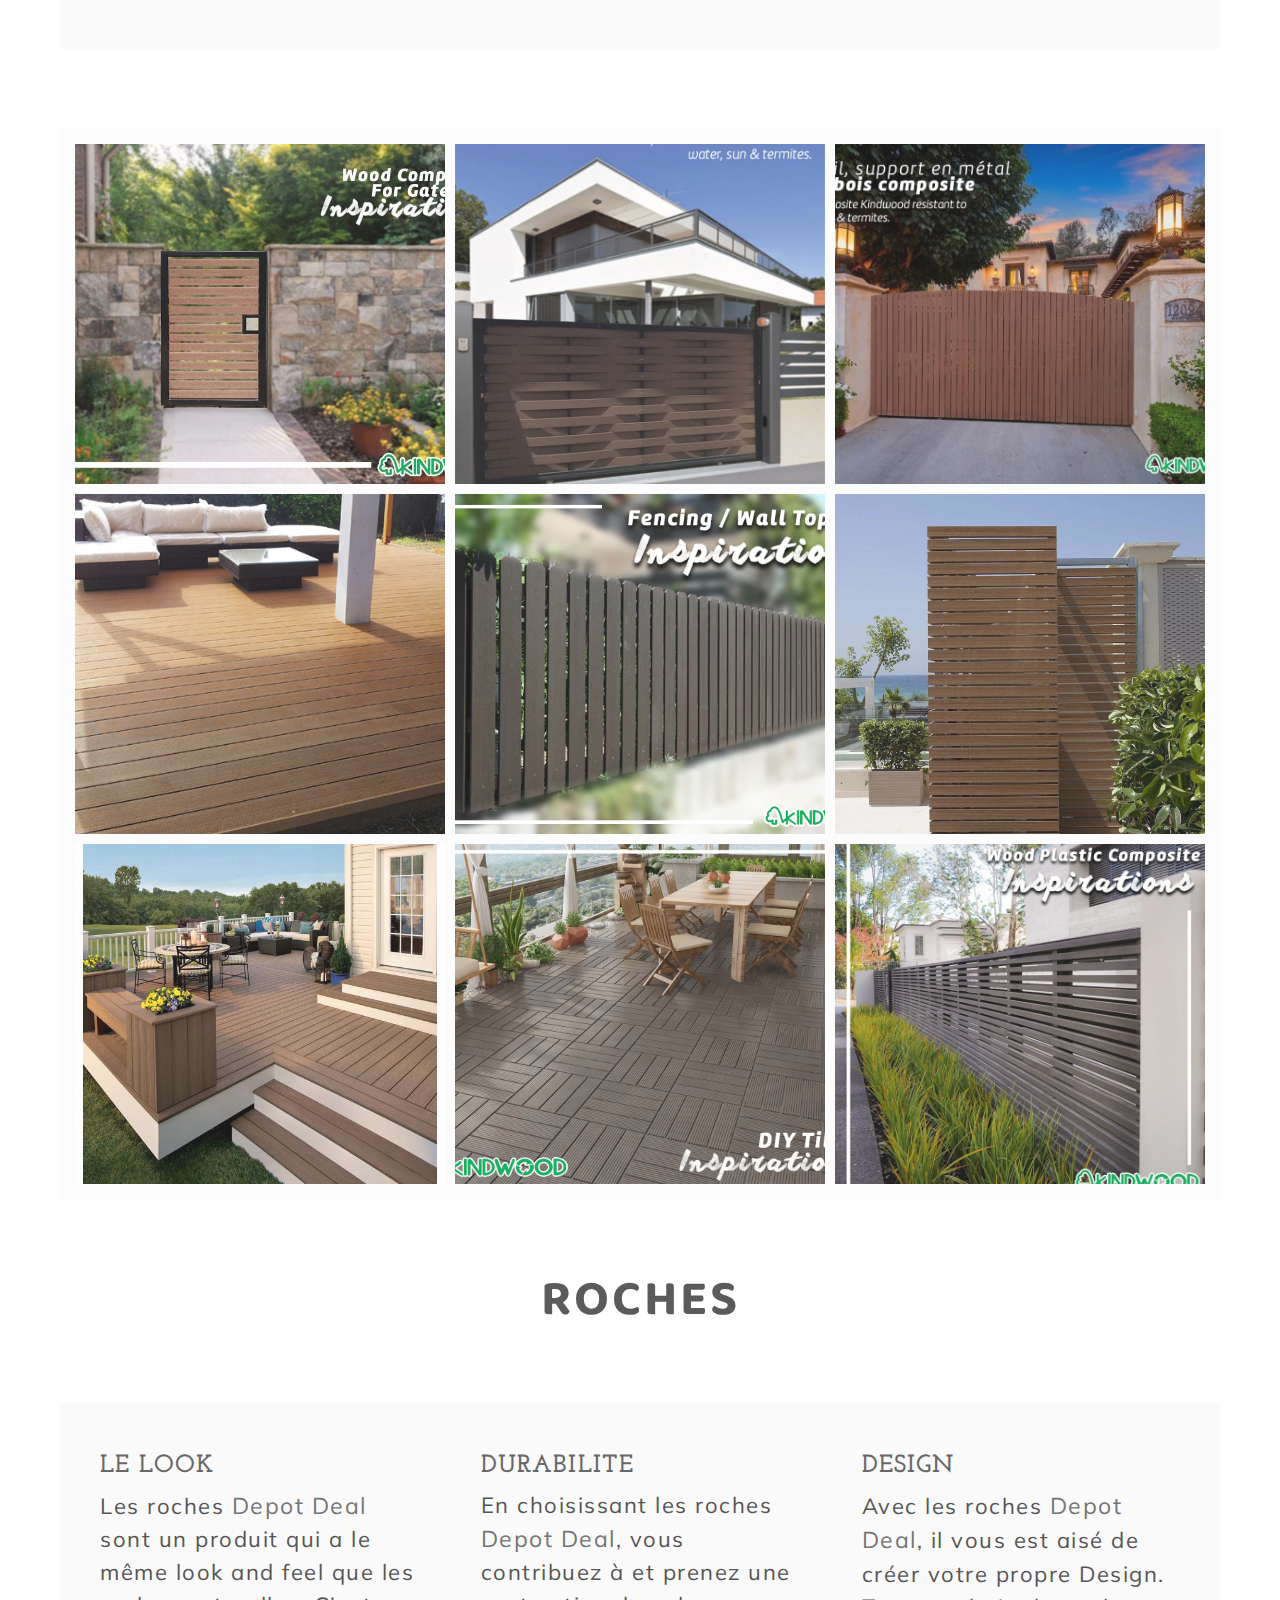
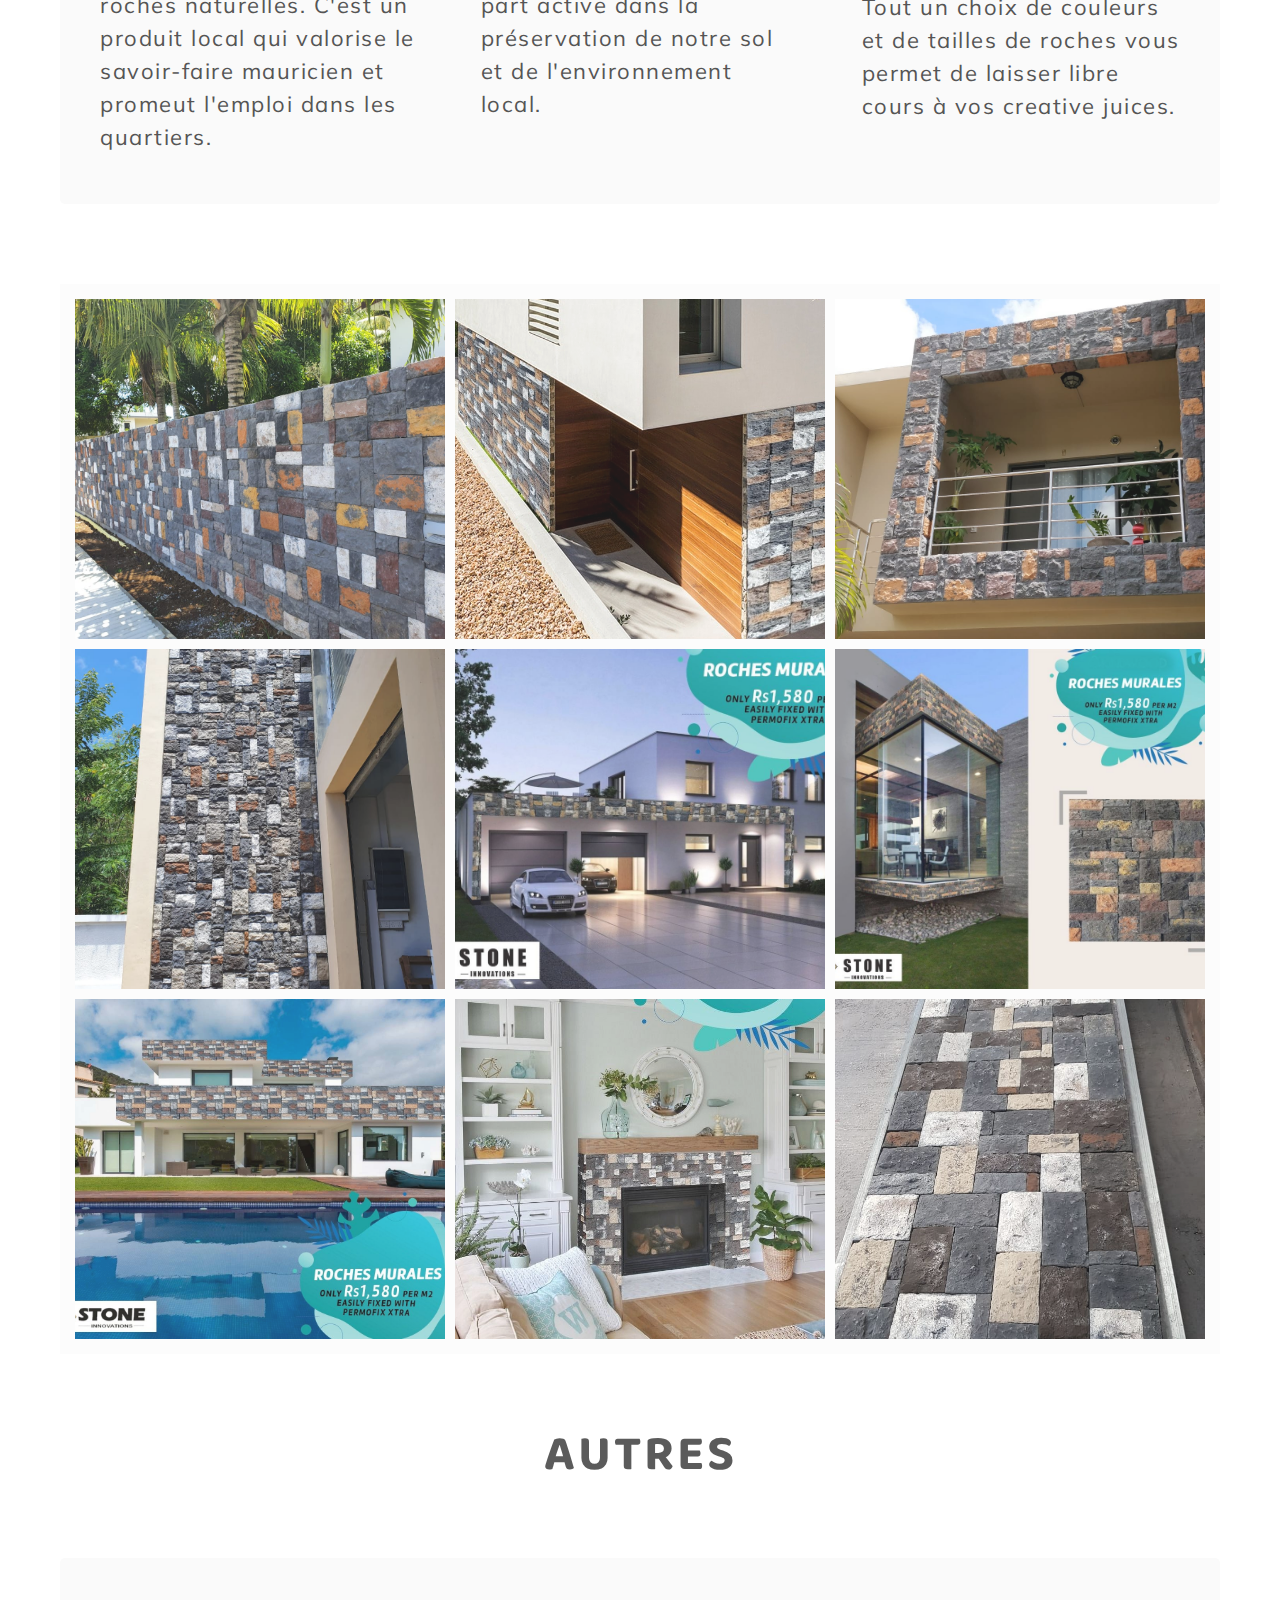
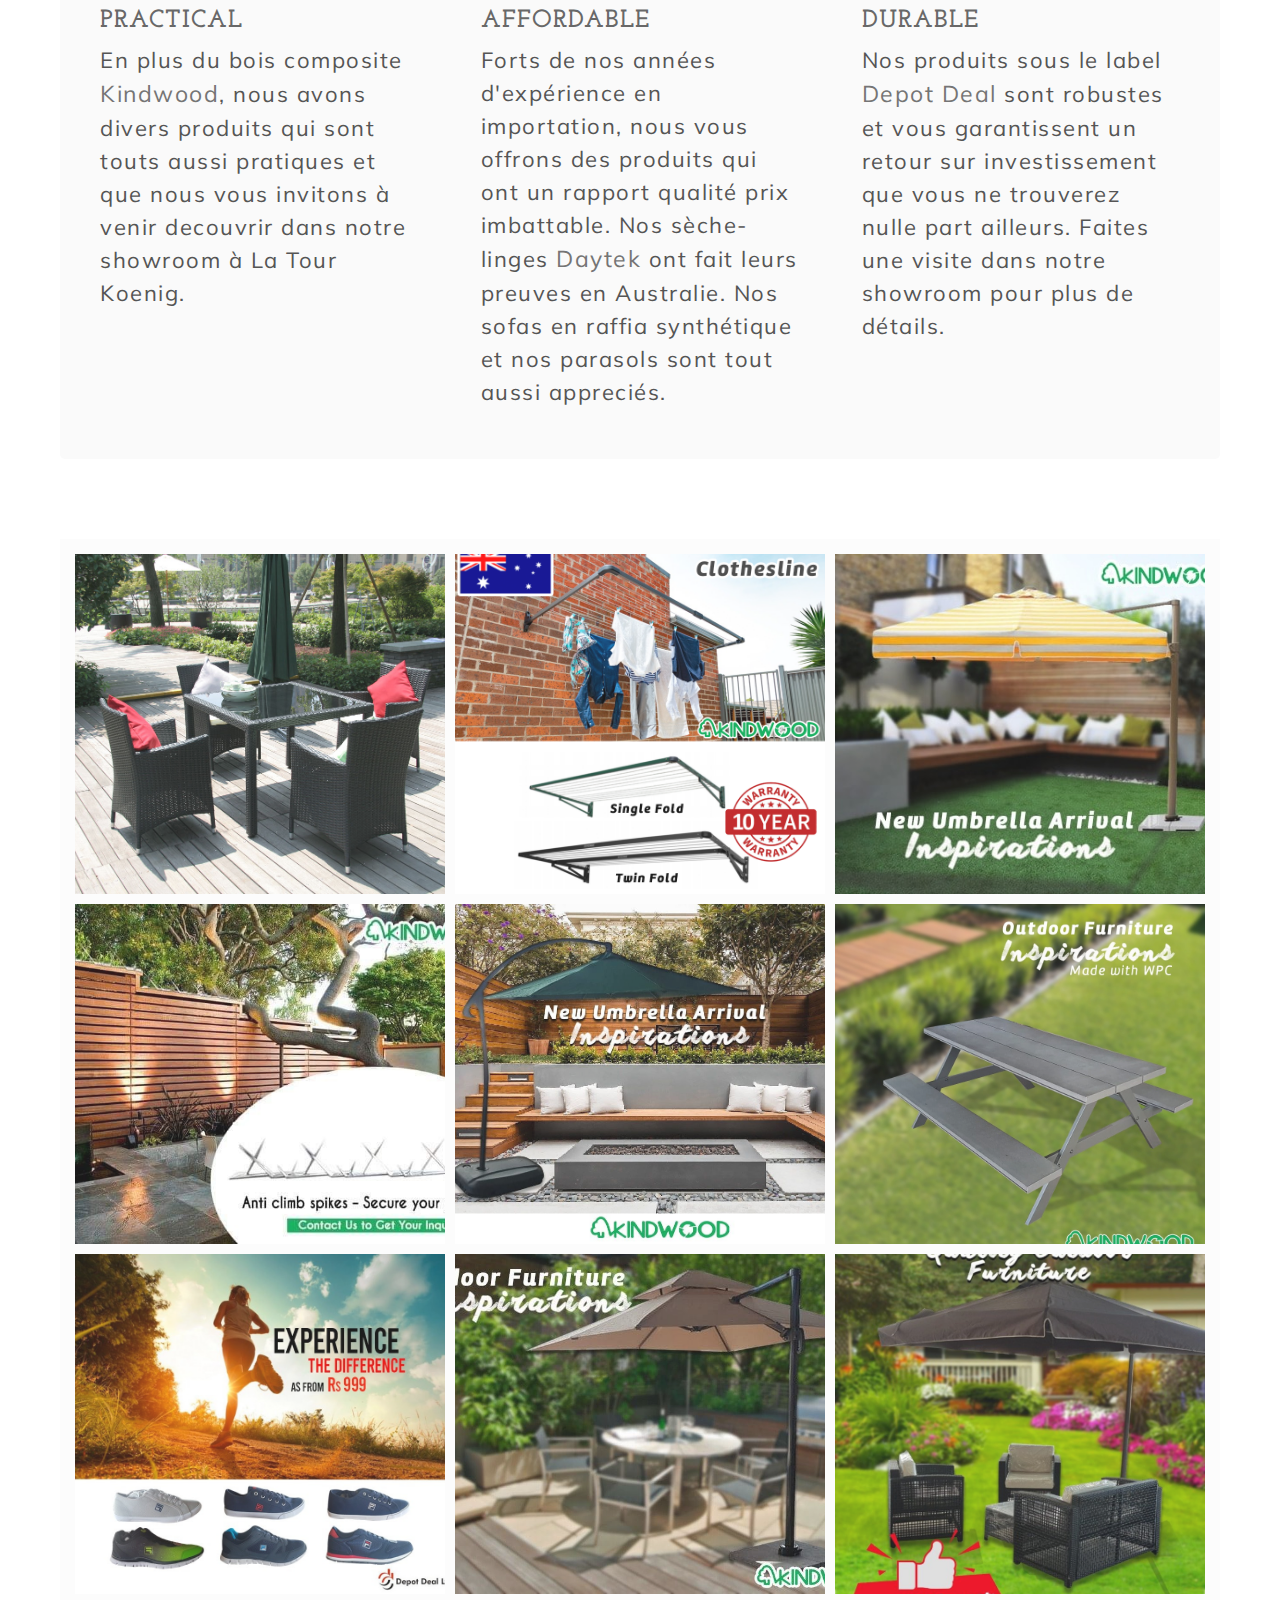
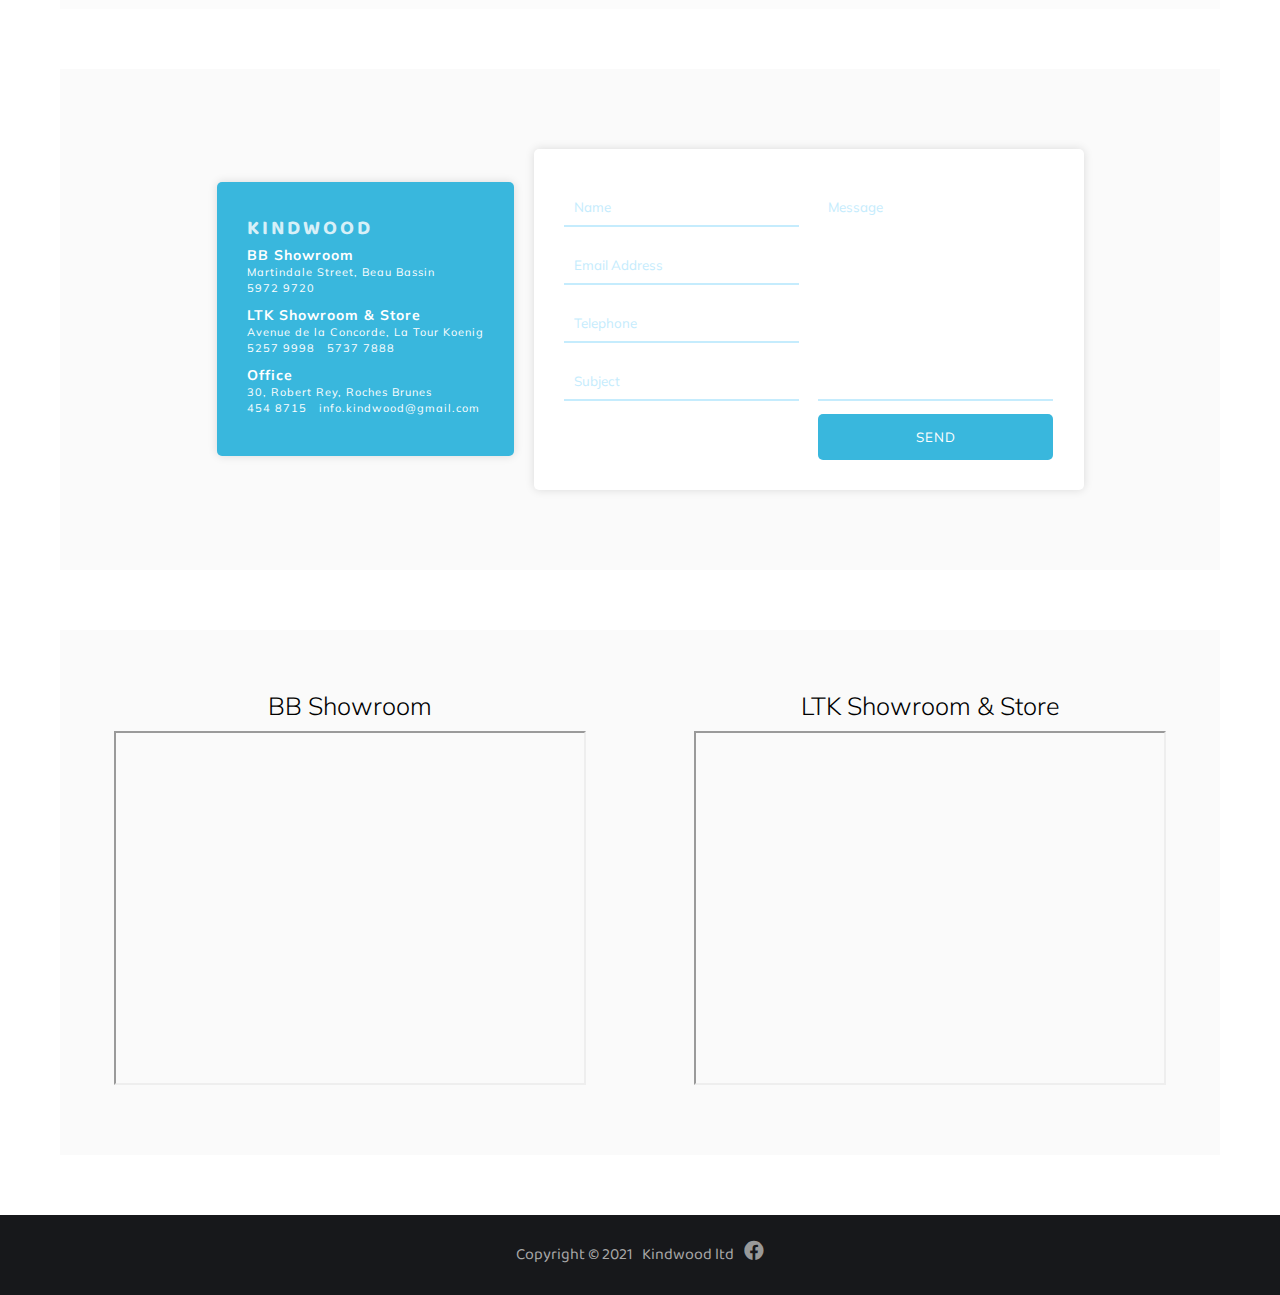
==== commit 31247292: "contactEdits" ====
--- a/index.html
+++ b/index.html
@@ -298,11 +298,25 @@
         <!-- CONTACT -->
         <section class="main-sections" id="contact">
           <div class="contact">
+            <div class="contact-details">
+                <h2>Kindwood</h2>
+                <div class="contact-store">
+                  <h3>BB Showroom</h3>
+                  <p>Martindale Street, Beau Bassin</p>
+                  <p>5972 9720</p>
+                </div>
+                <div class="contact-store">
+                  <h3>LTK Showroom & Store</h3>
+                  <p>Avenue de la Concorde, La Tour Koenig</p>
+                  <p>5257 9998 &nbsp 5737 7888</p>
+                </div>
+                <div class="contact-store">
+                  <h3>Office</h3>
+                  <p>30, Robert Rey, Roches Brunes</p>
+                  <p>454 8715 &nbsp info.kindwood@gmail.com</p>
+                </div>
+            </div>
             <form class="contact-form">
-                <div class="contact-details">
-                    <p>5257 9998 &nbsp 5758 1195</p>
-                    <p>info.kindwood@gmail.com</p>
-                </div>
                 <div class="contact-cols">
                     <div class="input-fields">
                         <input type="text" class="input" name='name' placeholder="Name">
--- a/style.css
+++ b/style.css
@@ -563,38 +563,52 @@
 
 /* CONTACT */
 .contact{
+  font-family: 'Mulish', serif;
   width:100%;
-  padding: 8rem 0;
+  padding: 8rem;
   background-color:  rgba(250,250,250,1);
+  display: flex;
+  justify-content: center;
+  align-items: center;
 }
 
 .contact-form{
-  max-width: 550px;
-  margin: 0 auto;
+  width: 550px;
   background: #fff;
   padding: 30px;
   border-radius: 5px;
-  display: flex;
-  flex-direction: column;
-  box-shadow:0 0 10px rgba(0,0,0,0.13)
+  box-shadow:0 0 10px rgba(0,0,0,0.13);
 }
 
 .contact-details{
-  width:100%;
-  font-size: 1.3rem;
+  color: #fff;
   background: rgba(57,183,221,1);
   letter-spacing: 1px;
   display: flex;
-  justify-content: space-between;
-  padding: 15px;
+  flex-direction: column;
+  padding: 30px;
   border-radius: 5px;
+  box-shadow:0 0 10px rgba(0,0,0,0.13);
+  border: none;
+  margin: 2rem;
+}
+.contact-details h2{
+  font-size: 2rem;
   color: #fff;
-  border: none;
+}
+.contact-details .contact-store{
+  margin-bottom: 1rem;
+}
+.contact-store h3{
+  font-size: 1.4rem;
+}
+.contact-store p{
+  font-size: 1.1rem;
+  line-height: 1.6rem;
 }
 
 .contact-cols{
     display: flex;
-    /* width: 100%; */
 }
 
 .input-fields{
@@ -610,6 +624,7 @@
 
 .input-fields .input,
 .msg textarea{
+  font-family: 'Mulish', serif;
   margin: 10px 0;
   background: transparent;
   border: 0;
@@ -637,6 +652,7 @@
 }
 
 .msg .btn{
+  font-family: 'Mulish', serif;
   letter-spacing: 1px;
   width:100%;
   background: #39b7dd;
@@ -649,38 +665,37 @@
   border: none;
 }
 
-@media (max-width:800px){
+@media (max-width:1100px){
   .contact{
-    padding: 2rem;
-    background-color:  #fff;
-  }
-}
-
-@media (max-width:600px){
+    flex-direction: column;
+    padding: 3rem;
+  }
+  .contact-details{
+    width: 550px;
+    text-align: center;
+  }
+}
+
+@media (max-width:650px){
+  .contact{
+    padding:3rem 0;
+  }
+  .contact-details,
+  .contact-form{
+    max-width:95%;
+  }
   .contact-cols{
     flex-direction: column;
-  }
-  .msg textarea{
-    height: 120px;
   }
   .input-fields,
   .msg{
     width: 100%;
   }
+}
+
+@media (max-width:475px){
   .contact{
-      padding: 0;
-  }
-}
-
-@media (max-width:475px){
-  .contact-details{
-      flex-direction: column;
-  }
-  .contact-details p{
-    margin: 0.5rem 0;
-  }
-  .contact{
-      padding: 2rem 0 3rem;
+    padding:1rem 0;
   }
 }
 
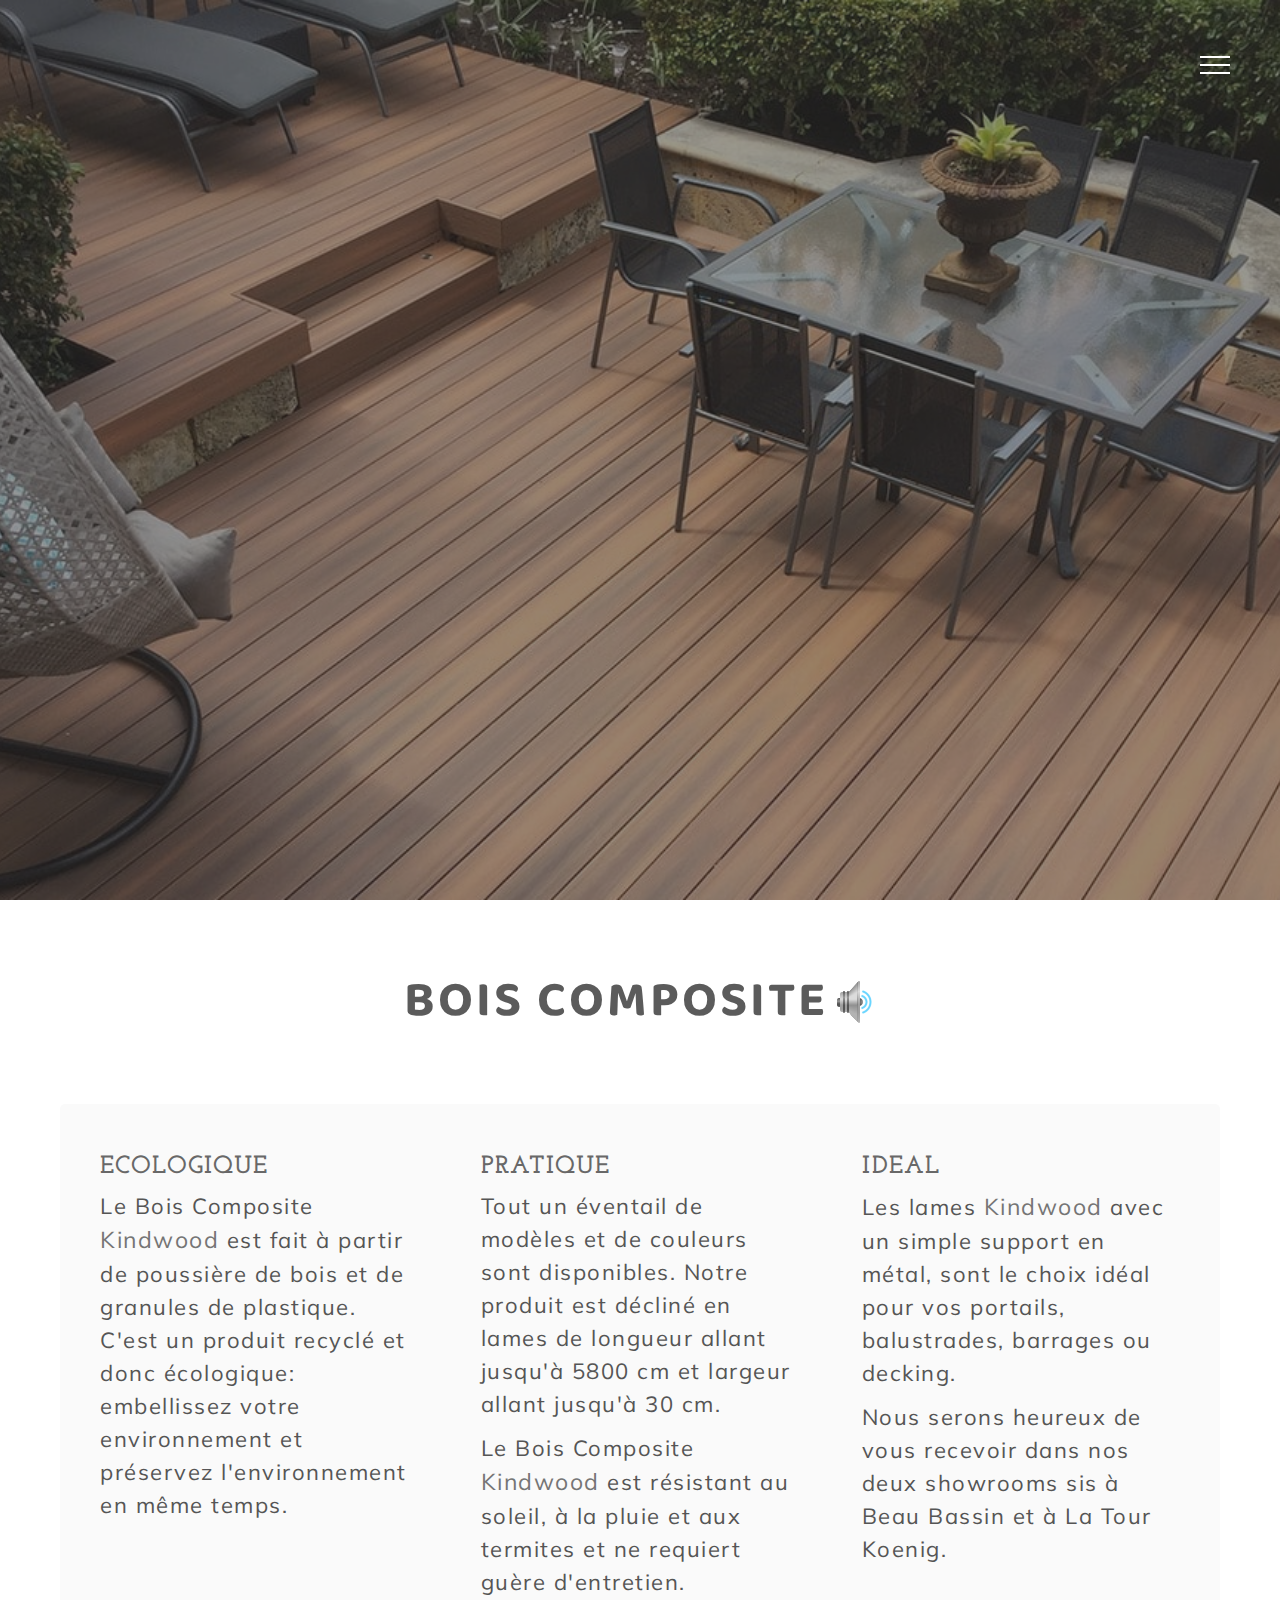
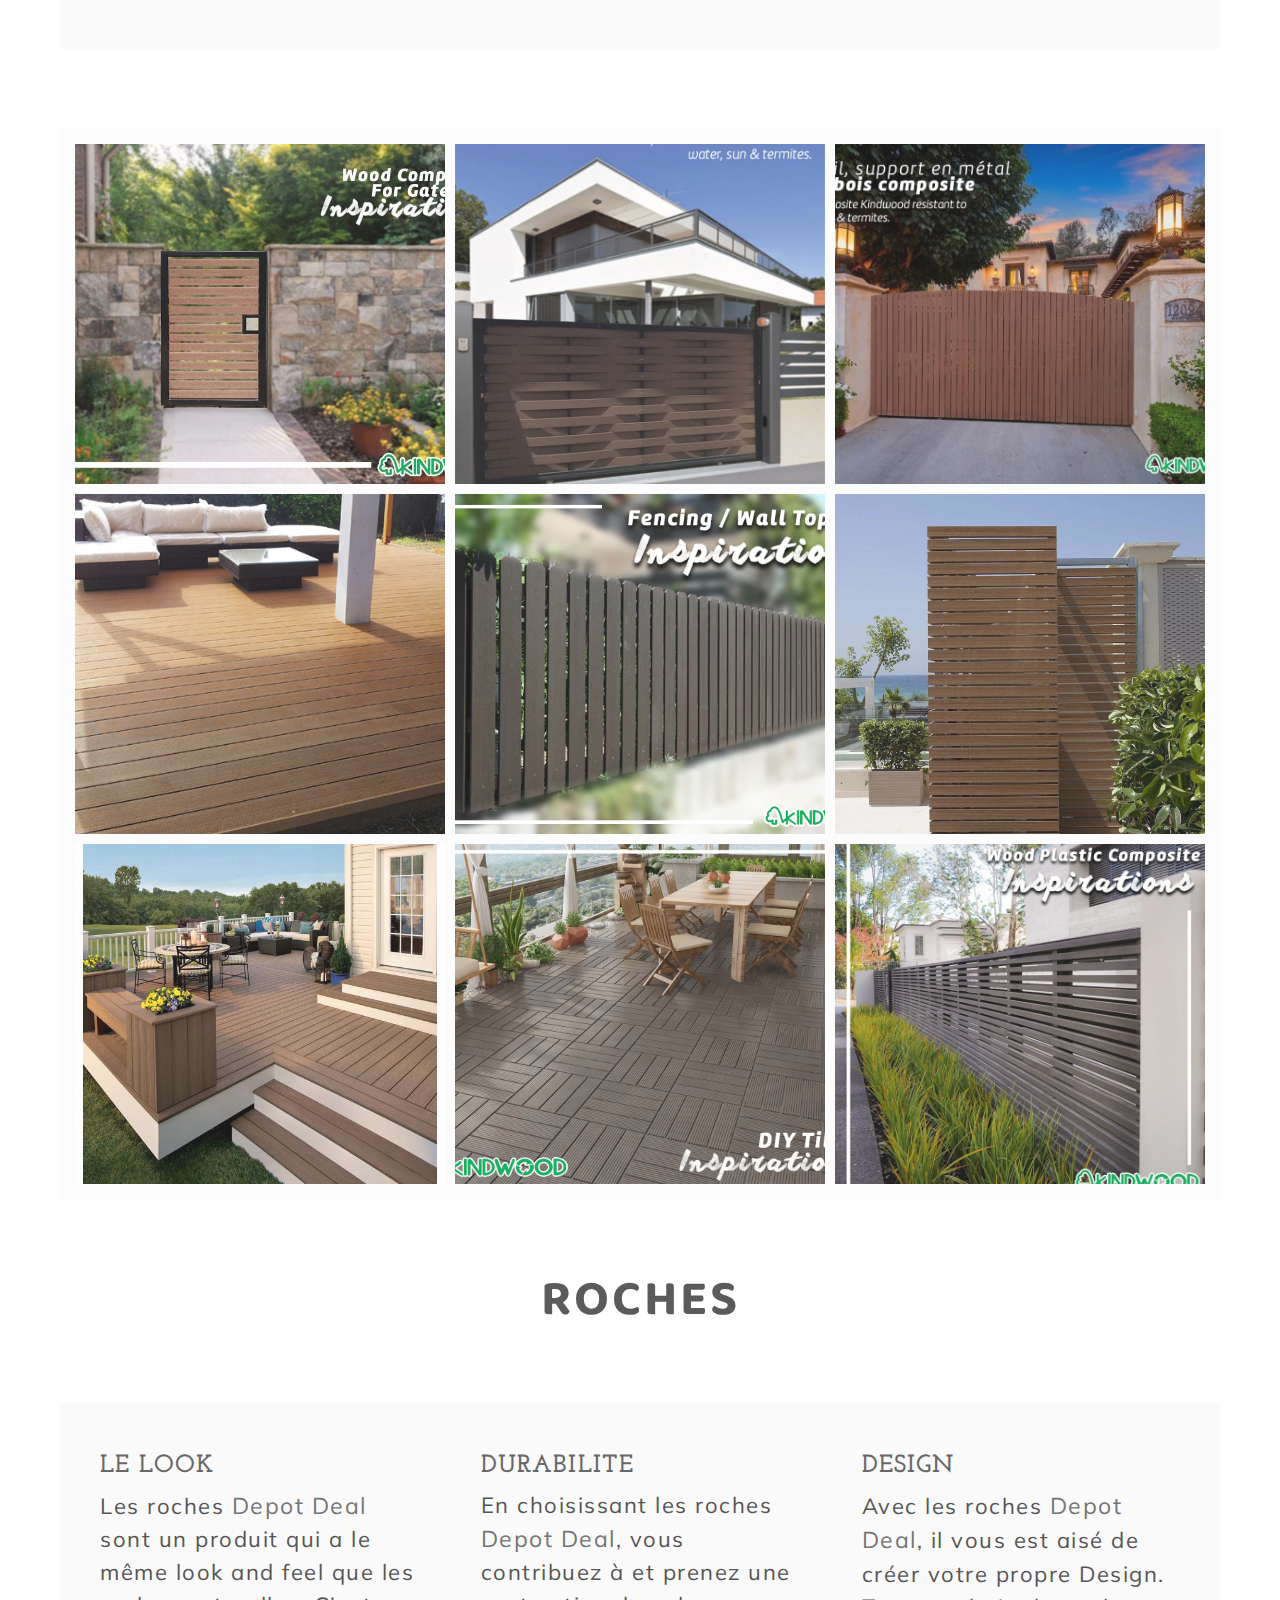
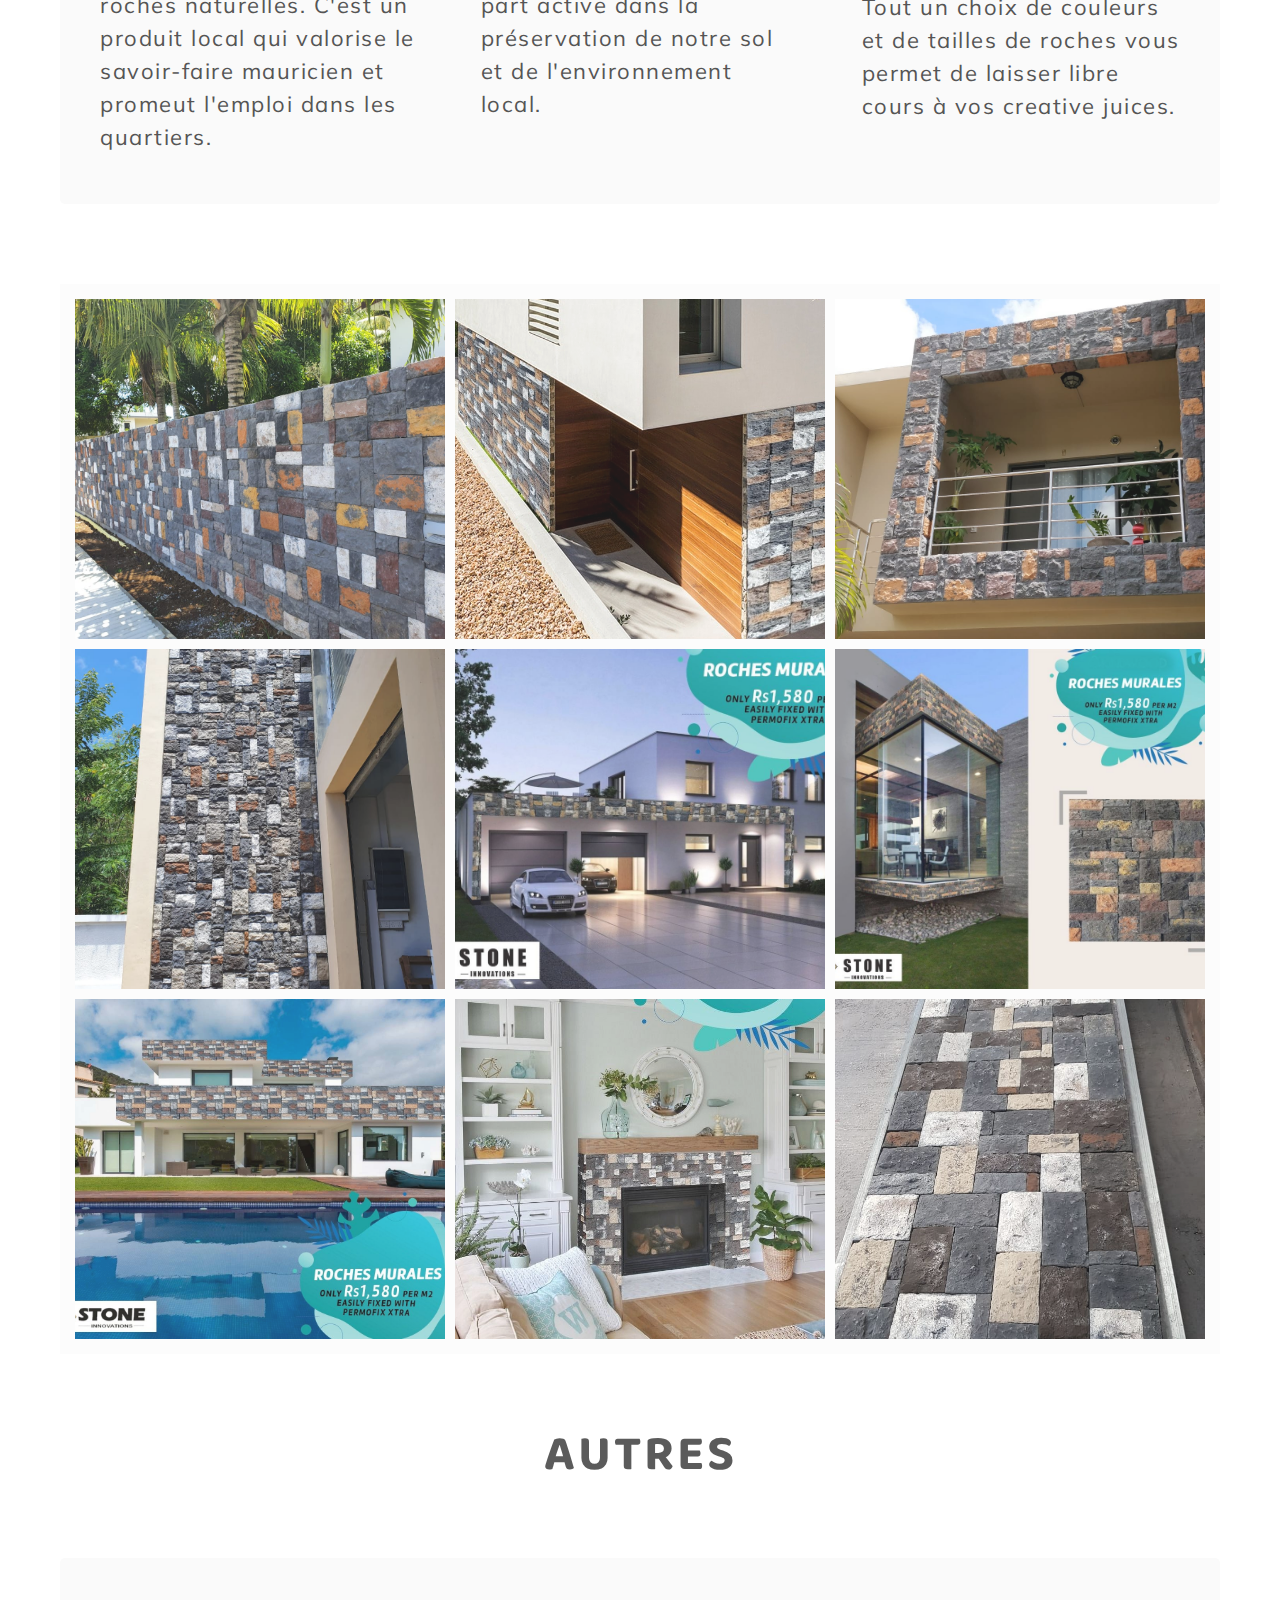
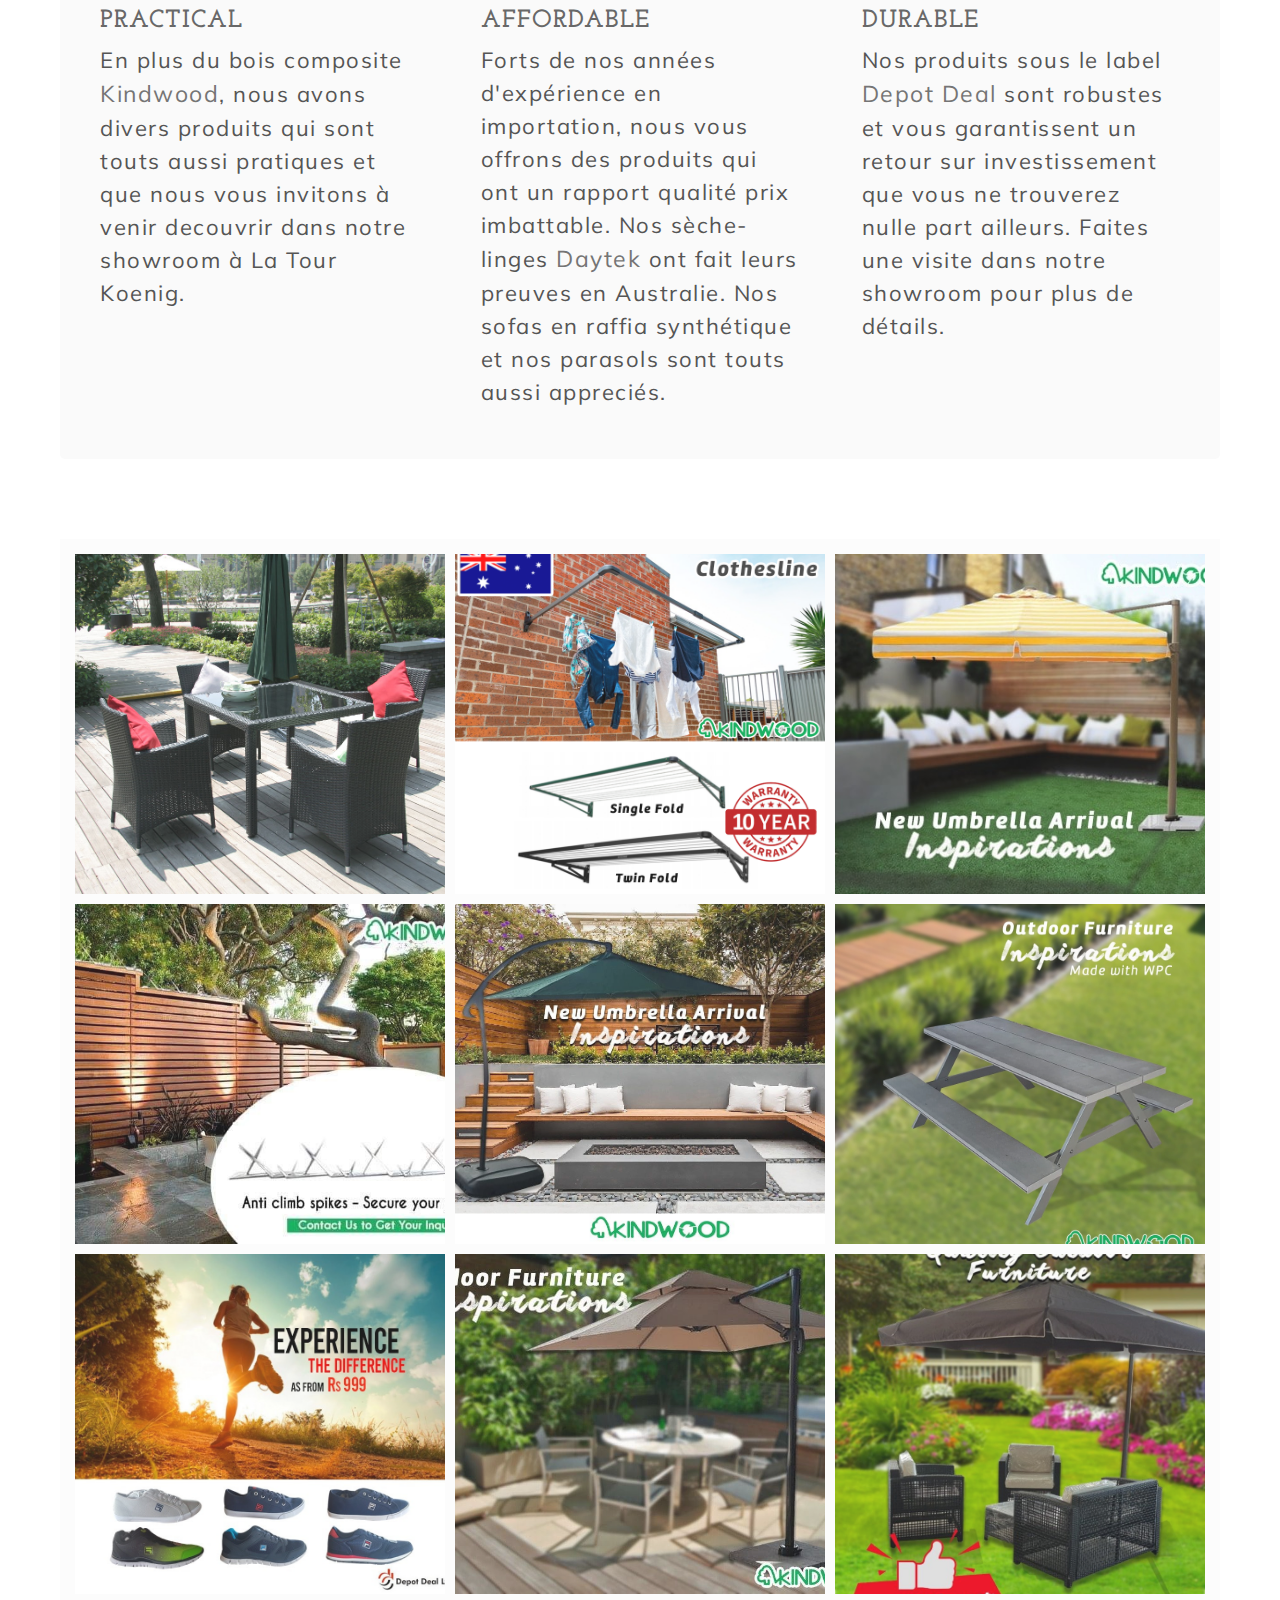
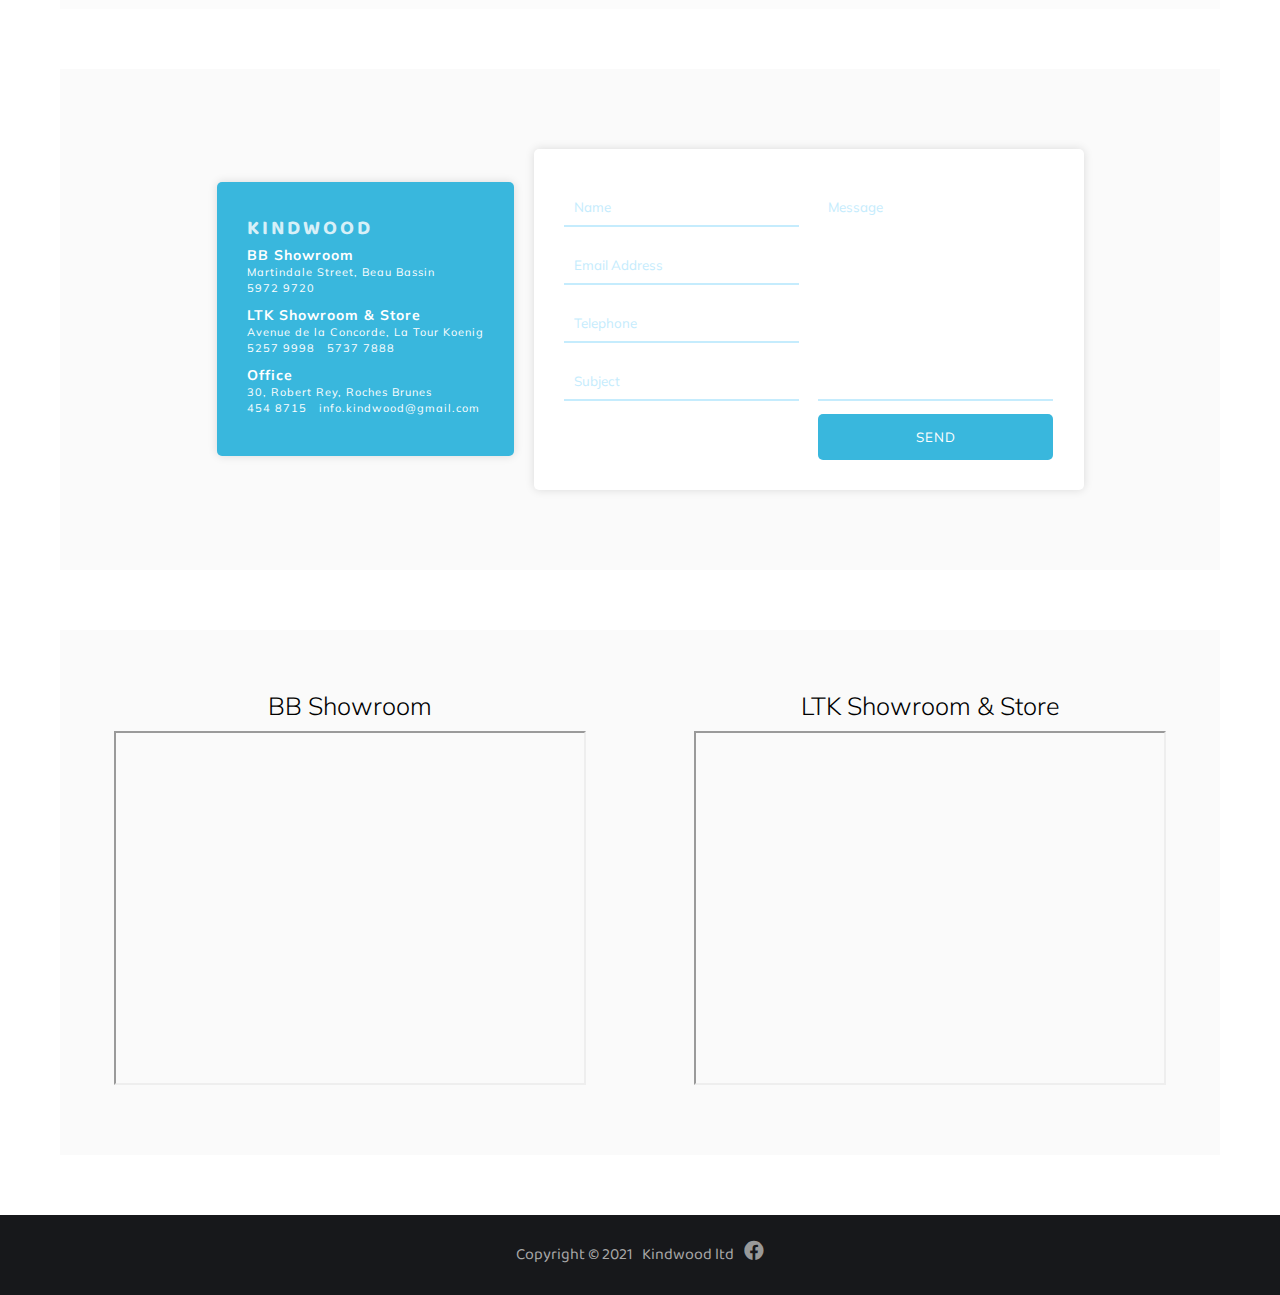
==== commit f8f86132: "changed tout to touts" ====
--- a/index.html
+++ b/index.html
@@ -255,7 +255,7 @@
                 </div>
                 <div class="col">
                     <h3>Affordable</h3>
-                    <p class='indent'>Forts de nos années d'expérience en importation, nous vous offrons des produits qui ont un rapport qualité prix imbattable. Nos sèche-linges <span class='highlight'>Daytek</span> ont fait leurs preuves en Australie. Nos sofas en raffia synthétique et nos parasols sont tout aussi appreciés.</p>
+                    <p class='indent'>Forts de nos années d'expérience en importation, nous vous offrons des produits qui ont un rapport qualité prix imbattable. Nos sèche-linges <span class='highlight'>Daytek</span> ont fait leurs preuves en Australie. Nos sofas en raffia synthétique et nos parasols sont touts aussi appreciés.</p>
                 </div>
                 <div class="col">
                     <h3>Durable</h3>
--- a/style.css
+++ b/style.css
@@ -533,18 +533,19 @@
   height:300px;
   padding: 0.5rem;
 }
-
 .bois-roches-pics .pic-wrapper img{
   width: 100%;
   height:100%;
   object-fit: cover;
   vertical-align: top;
   opacity: 0.9;
-  transition: opacity 0.2s;
+  transition: all 0.2s;
 }
 
 .bois-roches-pics .pic-wrapper img:hover{
   opacity: 1;
+  /* border: 1px solid rgb(250,250,250); */
+  transform: scale(1.02);
 }
 
 .play-audio{
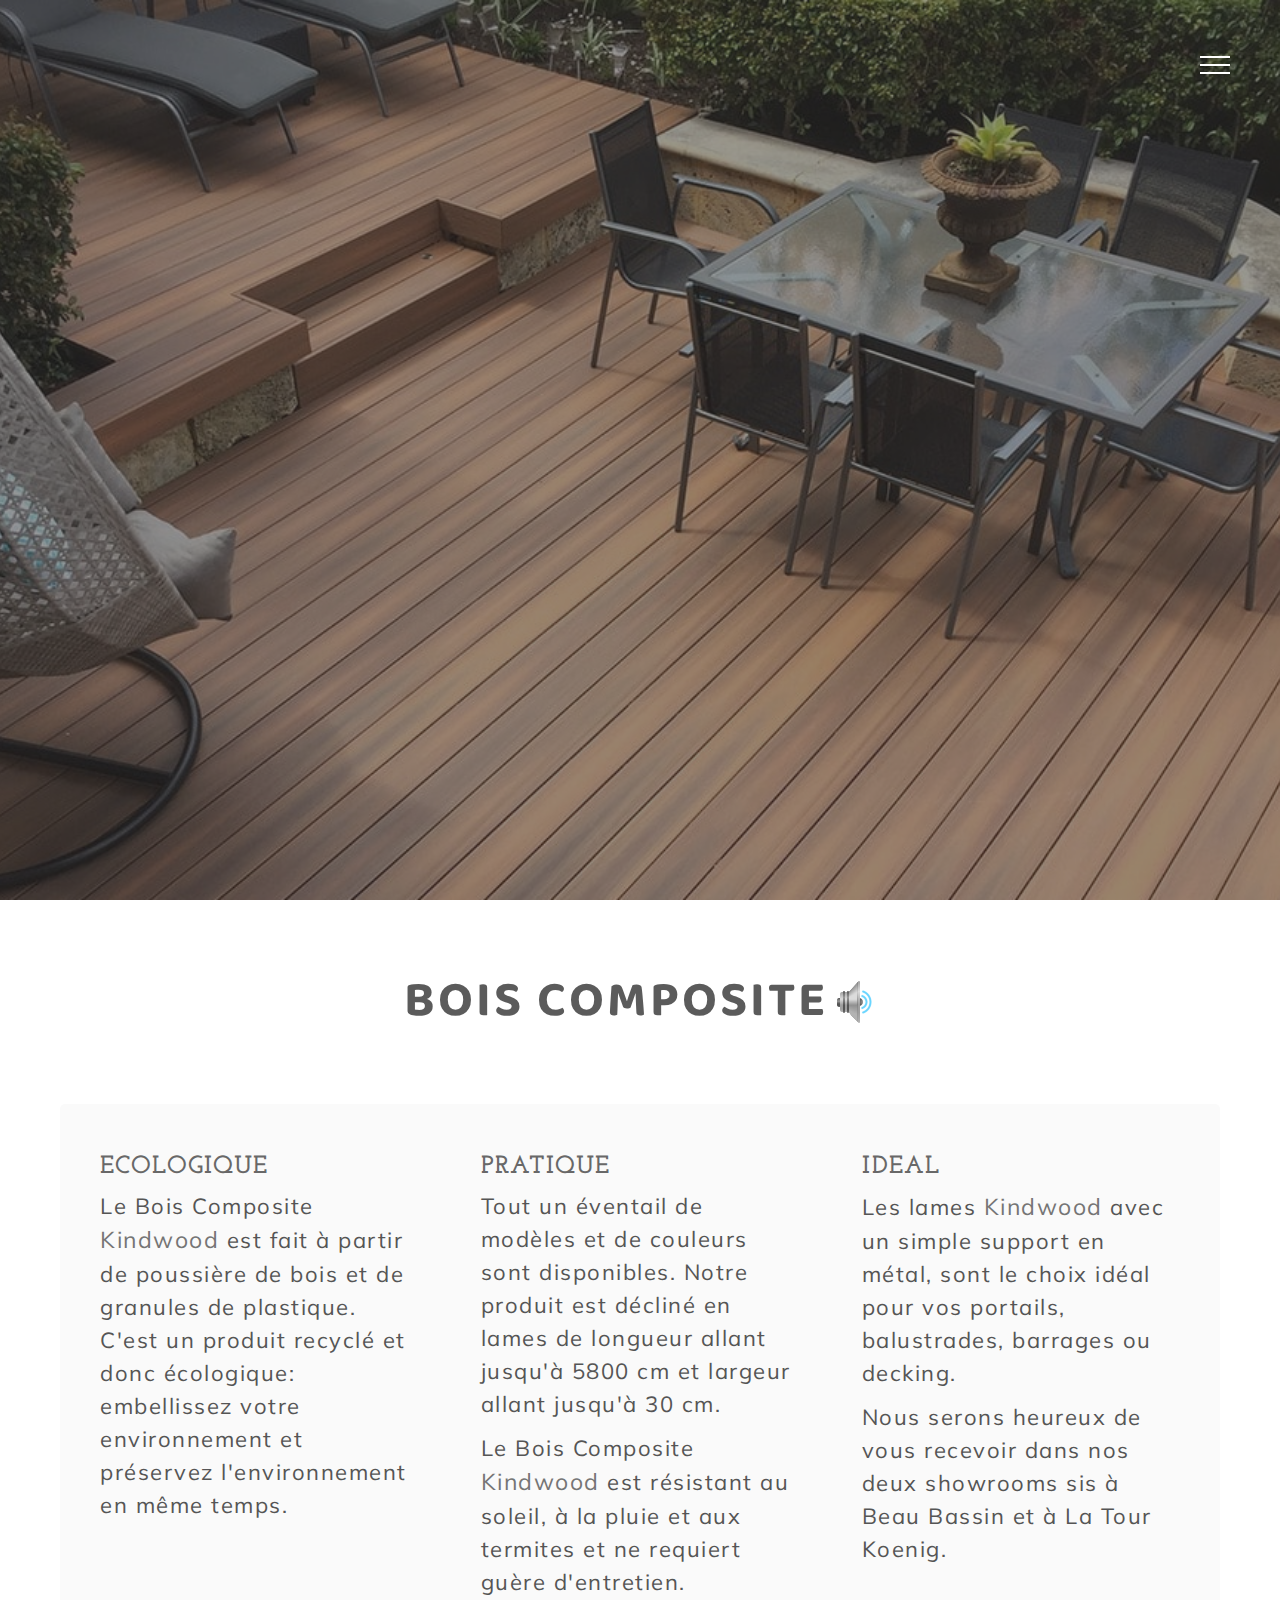
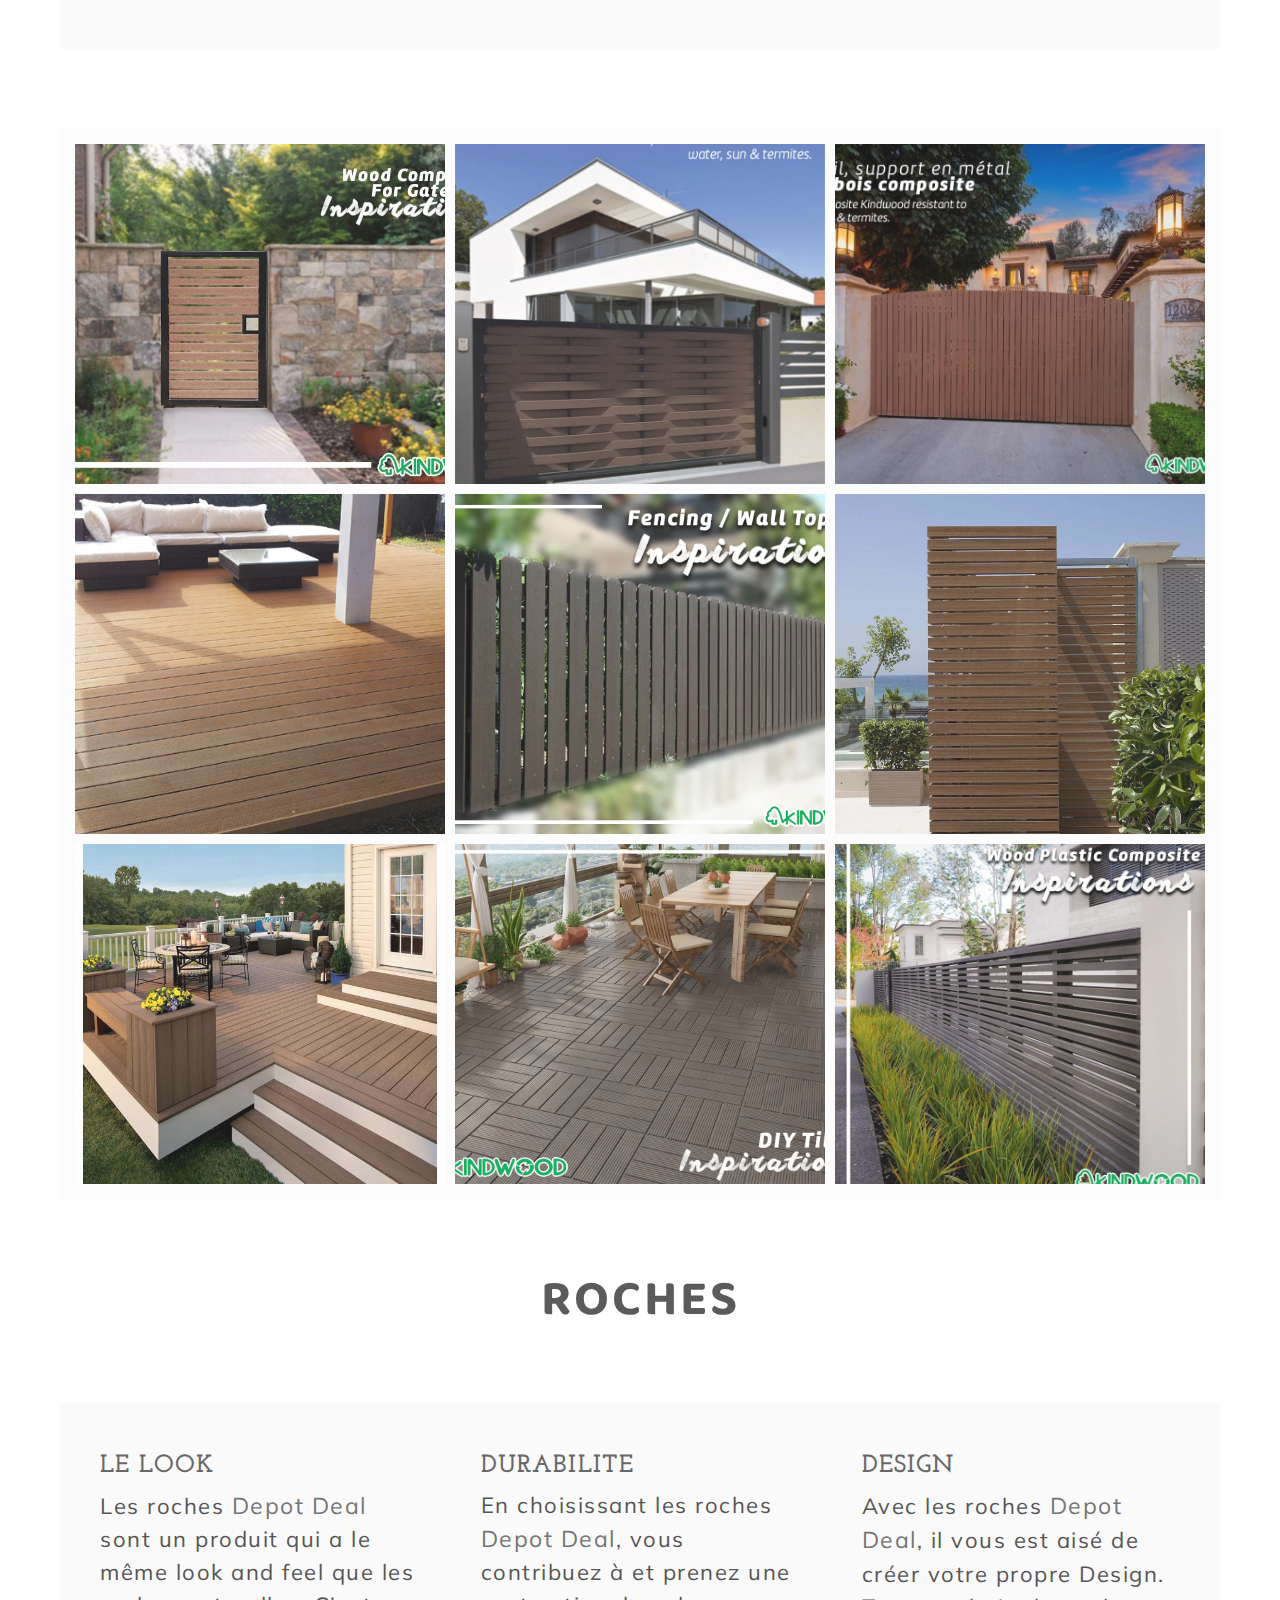
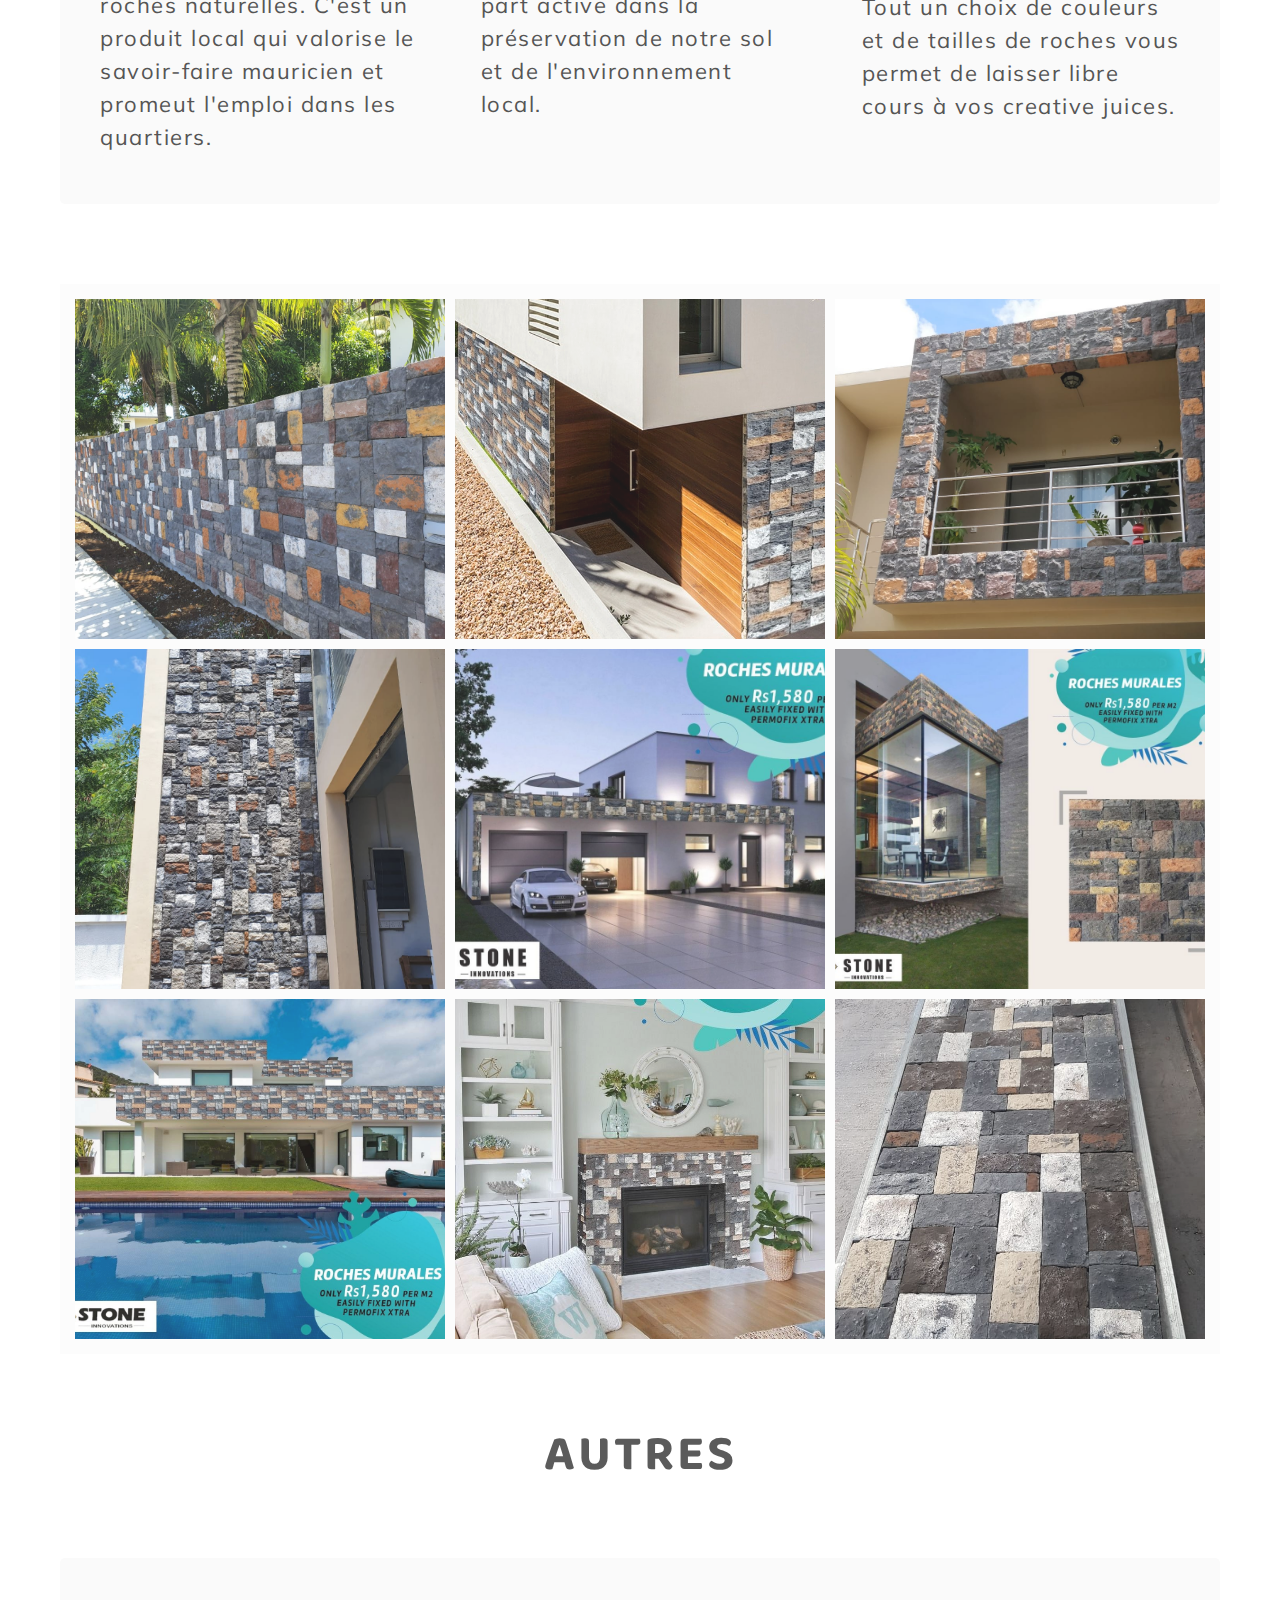
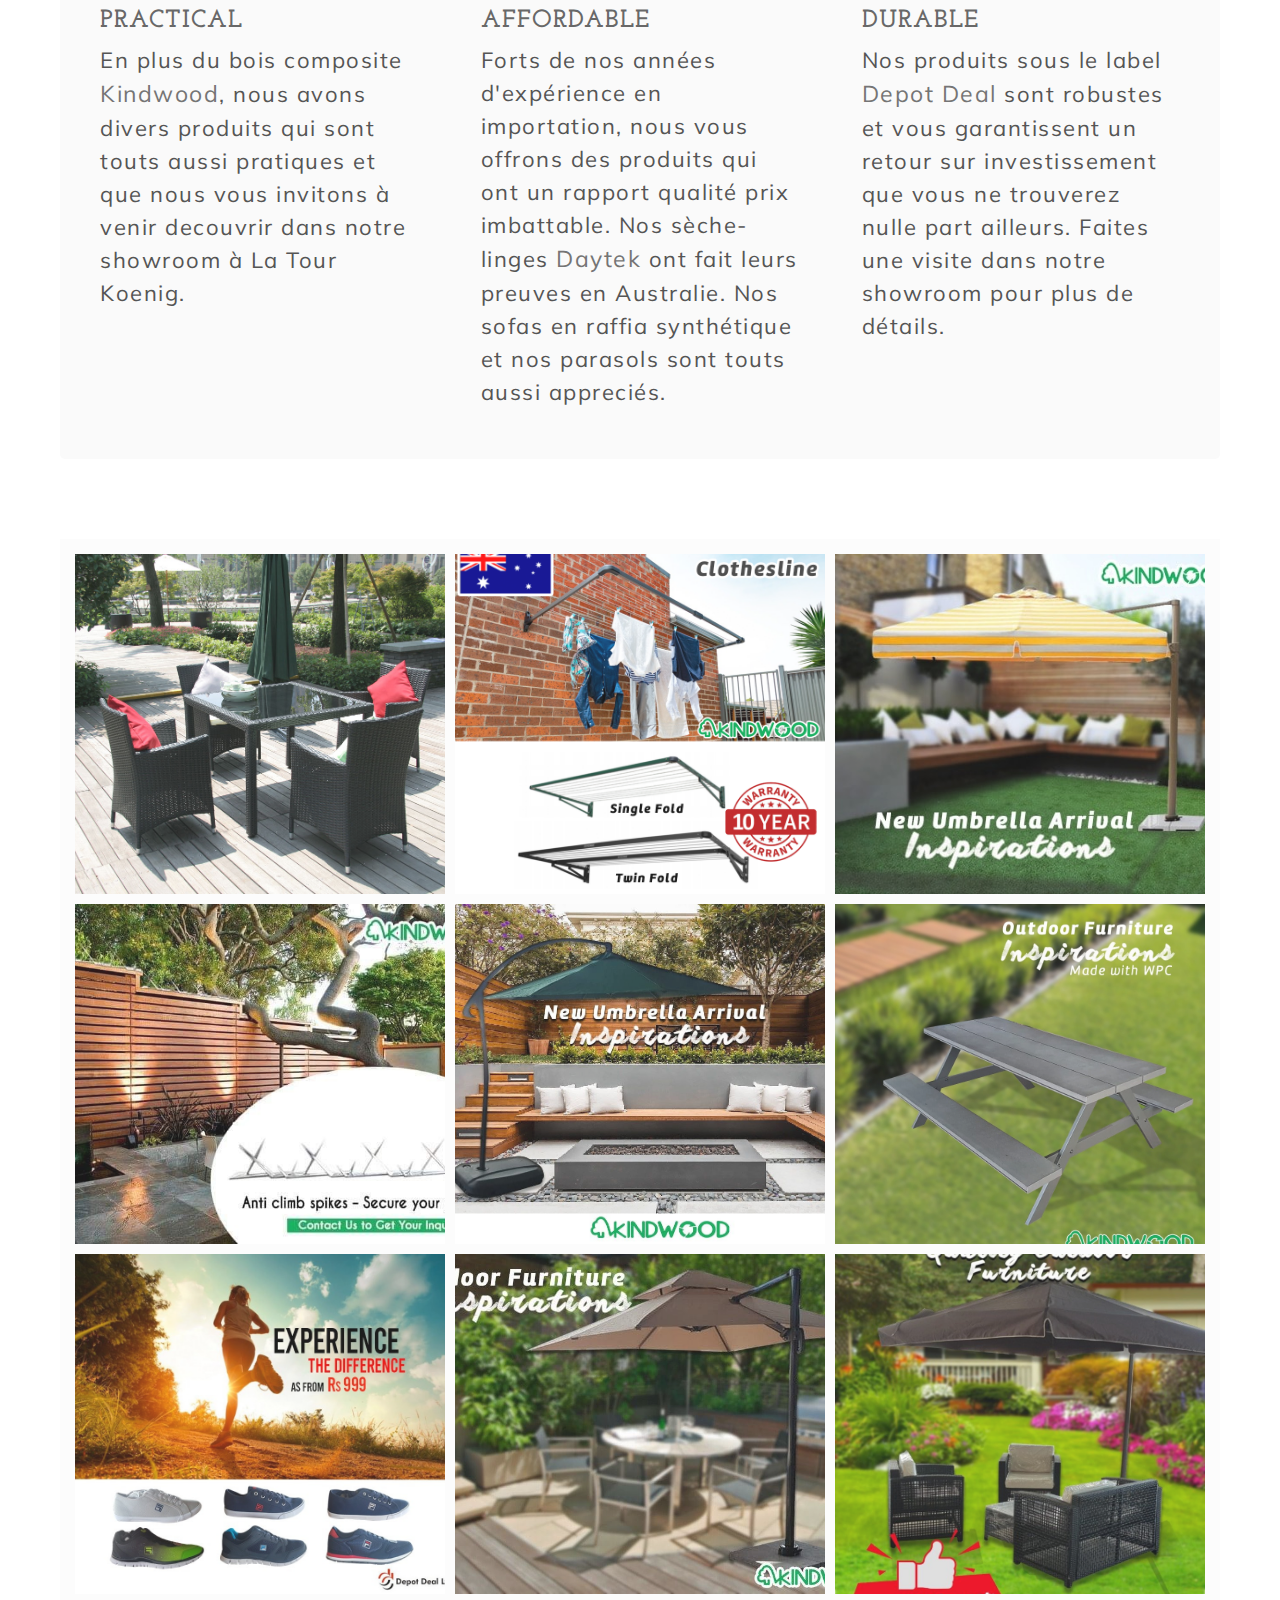
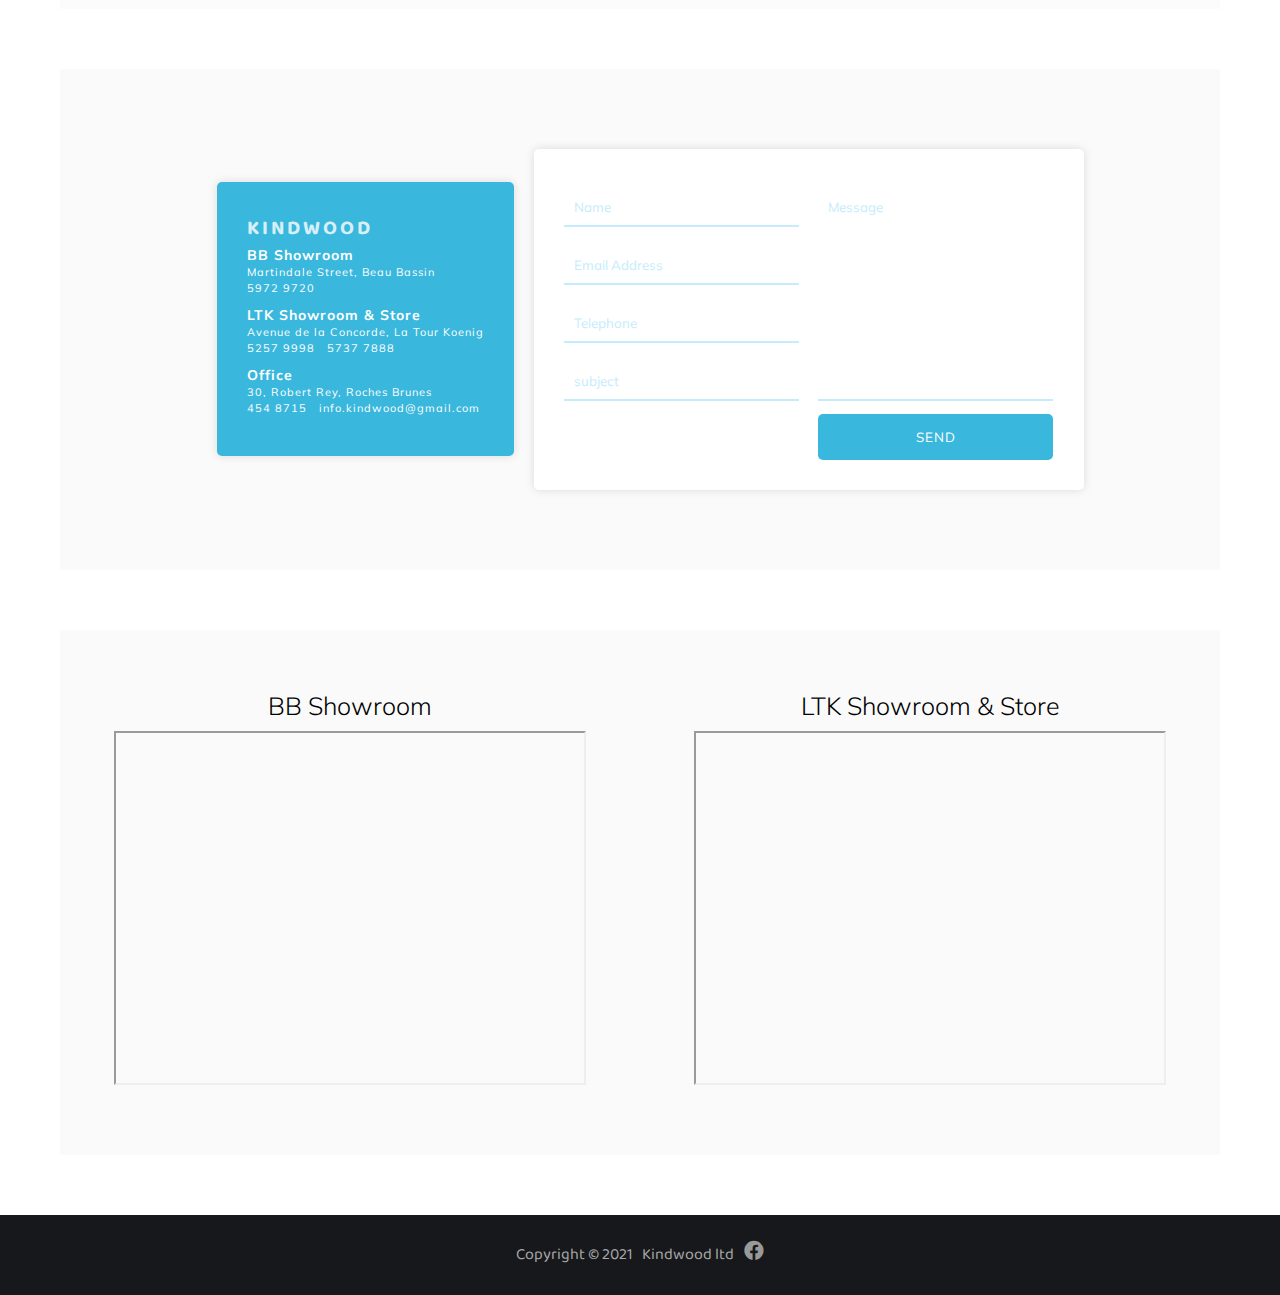
==== commit ddead412: "replaced gmail mailer with form submit" ====
--- a/index.html
+++ b/index.html
@@ -316,17 +316,21 @@
                   <p>454 8715 &nbsp info.kindwood@gmail.com</p>
                 </div>
             </div>
-            <form class="contact-form">
+            <!-- <form class="contact-form"> -->
+            <form class="contact-form" action="https://formsubmit.co/dakchoy@gmail.com" method="POST" >
                 <div class="contact-cols">
                     <div class="input-fields">
                         <input type="text" class="input" name='name' placeholder="Name">
                         <input type="email" class="input" name='email' required placeholder="Email Address">
                         <input type="text" class="input" name='telephone' placeholder="Telephone">
-                        <input type="text" class="input" name='subject' placeholder="Subject">
+                        <!-- <input type="text" class="input" name='subject' placeholder="Subject"> -->
+                        <input type="text" class="input" name="_subject" placeholder="subject">
+                        <input type="hidden" name="_captcha" value="false">
+                        <input type="hidden" name="_next" value="https://kindwood.biz/thanks.html">
                     </div>
                     <div class="msg">
-                        <textarea name='message' required placeholder="Message"></textarea>
-                        <button class="btn">Send</button>
+                        <textarea type="text" name='message' required placeholder="Message"></textarea>
+                        <button type="submit" class="btn">Send</button>
                     </div>
                 </div>
             </form>
